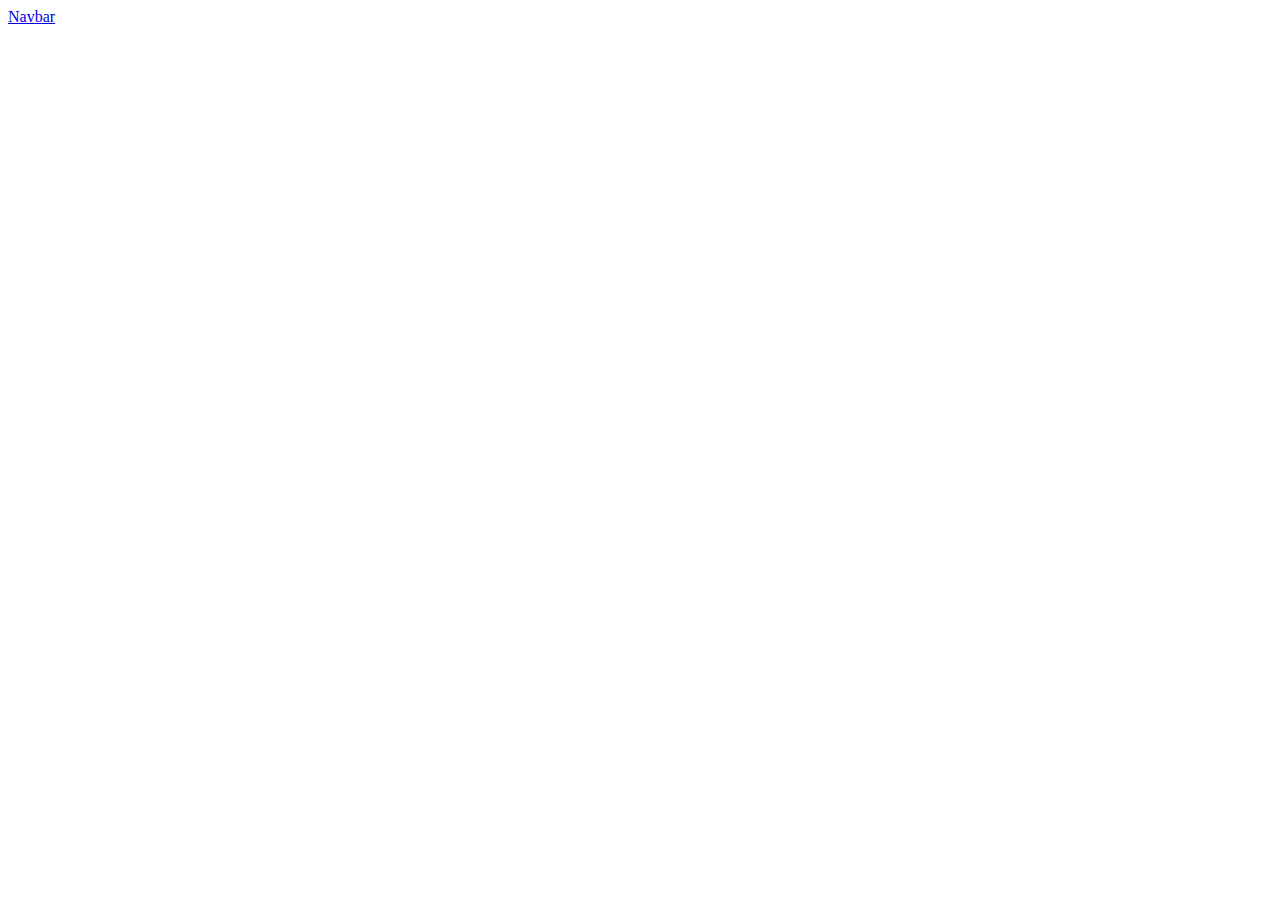
==== index.html @ f556b011 "first index commit" ====
<!DOCTYPE html>
<!--[if lt IE 7]>      <html class="no-js lt-ie9 lt-ie8 lt-ie7"> <![endif]-->
<!--[if IE 7]>         <html class="no-js lt-ie9 lt-ie8"> <![endif]-->
<!--[if IE 8]>         <html class="no-js lt-ie9"> <![endif]-->
<!--[if gt IE 8]>      <html class="no-js"> <!--<![endif]-->
<html>
    <head>
        <meta charset="utf-8">
        <meta http-equiv="X-UA-Compatible" content="IE=edge">
        <title>IFuner - Sua Funerária online</title>
        <meta name="description" content="">
        <meta name="viewport" content="width=device-width, initial-scale=1, shrink-to-fit=no">
        
        <link rel="stylesheet" href="">

        <link rel="shortcut icon" type="image/x-icon" href="assets/img/favicon.png">
        
        <!-- Bootstrap CSS -->
        <link rel="stylesheet" href="https://cdn.jsdelivr.net/npm/bootstrap@4.5.3/dist/css/bootstrap.min.css" integrity="sha384-TX8t27EcRE3e/ihU7zmQxVncDAy5uIKz4rEkgIXeMed4M0jlfIDPvg6uqKI2xXr2" crossorigin="anonymous">

    
    </head>
    <body>
        <nav class="navbar navbar-light bg-light">
            <a class="navbar-brand" href="#">Navbar</a>
        </nav>
        
        <!--[if lt IE 7]>
            <p class="browsehappy">You are using an <strong>outdated</strong> browser. Please <a href="#">upgrade your browser</a> to improve your experience.</p>
        <![endif]-->
        
        
    </body>
</html>
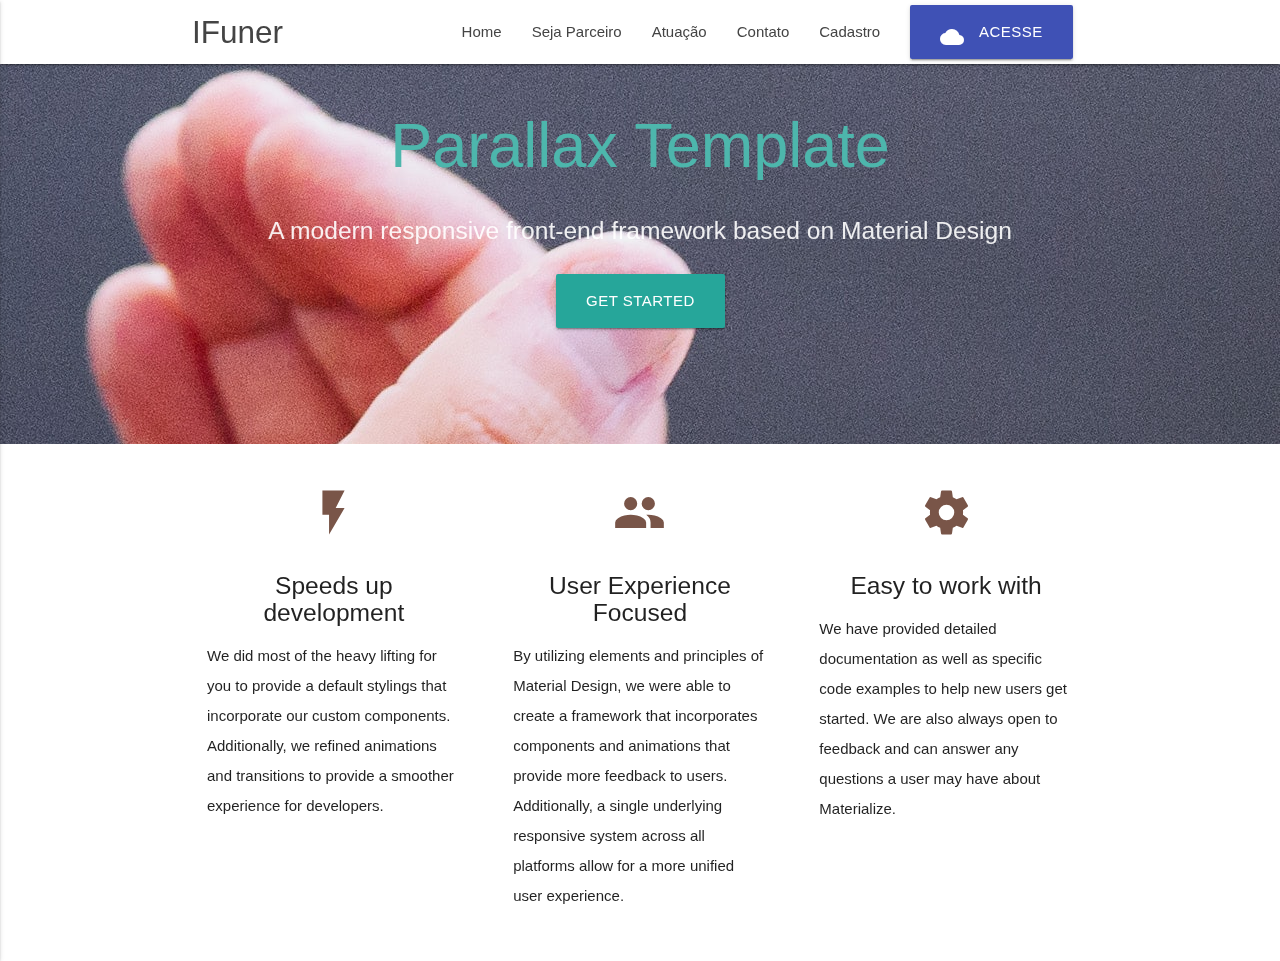
==== commit 9d457ebe: "layout modificado" ====
--- a/index.html
+++ b/index.html
@@ -7,28 +7,108 @@
     <head>
         <meta charset="utf-8">
         <meta http-equiv="X-UA-Compatible" content="IE=edge">
-        <title>IFuner - Sua Funerária online</title>
+        <title>IFuner - Sua Funerária aonde você estiver</title>
         <meta name="description" content="">
         <meta name="viewport" content="width=device-width, initial-scale=1, shrink-to-fit=no">
         
         <link rel="stylesheet" href="">
 
         <link rel="shortcut icon" type="image/x-icon" href="assets/img/favicon.png">
-        
-        <!-- Bootstrap CSS -->
-        <link rel="stylesheet" href="https://cdn.jsdelivr.net/npm/bootstrap@4.5.3/dist/css/bootstrap.min.css" integrity="sha384-TX8t27EcRE3e/ihU7zmQxVncDAy5uIKz4rEkgIXeMed4M0jlfIDPvg6uqKI2xXr2" crossorigin="anonymous">
-
-    
+                
+        <link href="https://fonts.googleapis.com/icon?family=Material+Icons" rel="stylesheet">
+        <link href="assets/css/materialize.min.css" type="text/css" rel="stylesheet" media="screen,projection"/>
+        <link href="assets/css/style.css" type="text/css" rel="stylesheet" media="screen,projection"/>
+        <link rel="stylesheet" href="assets/css/main.css">
+            
     </head>
     <body>
-        <nav class="navbar navbar-light bg-light">
-            <a class="navbar-brand" href="#">Navbar</a>
-        </nav>
+        <div class="navbar-fixed">
+            <nav class="white" role="navigation">
+                <div class="nav-wrapper container">
+                <a id="logo-container" href="#" class="brand-logo">IFuner</a>
+                <ul class="right hide-on-med-and-down">
+                    <li><a href="#">Home</a></li>
+                    <li><a href="#">Seja Parceiro</a></li>
+                    <li><a href="#">Atuação</a></li>
+                    <li><a href="#">Contato</a></li>
+                    <li><a href="#">Cadastro</a></li>
+                    <li><a class="waves-effect waves-light btn-large indigo"><i class="material-icons left">cloud</i>Acesse</a></li>
+                </ul>
+
+                <ul id="nav-mobile" class="side-nav">
+                    <li><a href="#">Home</a></li>
+                    <li><a href="#">Seja Parceiro</a></li>
+                    <li><a href="#">Atuação</a></li>
+                    <li><a href="#">Contato</a></li>
+                    <li><a href="#">Cadastro</a></li>
+                    <li><a class="waves-effect waves-light btn-large green"><i class="material-icons left">cloud</i>Acessar</a></li>
+                </ul>
+                <a href="#" data-activates="nav-mobile" class="button-collapse"><i class="material-icons">menu</i></a>
+                </div>
+            </nav>
+        </div>
+
+        <div id="index-banner" class="parallax-container">
+            <div class="section no-pad-bot">
+                <div class="container">
+                    <br><br>
+                    <h1 class="header center teal-text text-lighten-2">Parallax Template</h1>
+                    <div class="row center">
+                    <h5 class="header col s12 light">A modern responsive front-end framework based on Material Design</h5>
+                    </div>
+                    <div class="row center">
+                    <a href="http://materializecss.com/getting-started.html" id="download-button" class="btn-large waves-effect waves-light teal lighten-1">Get Started</a>
+                    </div>
+                    <br><br>
+
+                </div>
+            </div>
+            <div class="parallax"><img src="assets/img/fundo3.jpg" alt="Unsplashed background img 1"></div>
+        </div>
+        
+        <div class="container">
+            <div class="section">
+
+            <!--   Icon Section   -->
+                <div class="row">
+                    <div class="col s12 m4">
+                    <div class="icon-block">
+                        <h2 class="center brown-text"><i class="material-icons">flash_on</i></h2>
+                        <h5 class="center">Speeds up development</h5>
+
+                        <p class="light">We did most of the heavy lifting for you to provide a default stylings that incorporate our custom components. Additionally, we refined animations and transitions to provide a smoother experience for developers.</p>
+                    </div>
+                    </div>
+
+                    <div class="col s12 m4">
+                    <div class="icon-block">
+                        <h2 class="center brown-text"><i class="material-icons">group</i></h2>
+                        <h5 class="center">User Experience Focused</h5>
+
+                        <p class="light">By utilizing elements and principles of Material Design, we were able to create a framework that incorporates components and animations that provide more feedback to users. Additionally, a single underlying responsive system across all platforms allow for a more unified user experience.</p>
+                    </div>
+                    </div>
+
+                    <div class="col s12 m4">
+                    <div class="icon-block">
+                        <h2 class="center brown-text"><i class="material-icons">settings</i></h2>
+                        <h5 class="center">Easy to work with</h5>
+
+                        <p class="light">We have provided detailed documentation as well as specific code examples to help new users get started. We are also always open to feedback and can answer any questions a user may have about Materialize.</p>
+                    </div>
+                    </div>
+                </div>
+
+            </div>
+        </div>
+
         
         <!--[if lt IE 7]>
             <p class="browsehappy">You are using an <strong>outdated</strong> browser. Please <a href="#">upgrade your browser</a> to improve your experience.</p>
         <![endif]-->
         
-        
+        <script src="https://code.jquery.com/jquery-2.1.1.min.js"></script>
+        <script src="assets/js/materialize.min.js"></script>
+        <script src="assets/js/init.js"></script> 
     </body>
 </html>--- a/assets/css/style.css
+++ b/assets/css/style.css
@@ -0,0 +1,57 @@
+/* Custom Stylesheet */
+/**
+ * Use this file to override Materialize files so you can update
+ * the core Materialize files in the future
+ *
+ * Made By MaterializeCSS.com
+ */
+
+nav ul a,
+nav .brand-logo {
+  color: #444;
+}
+
+p {
+  line-height: 2rem;
+}
+
+.button-collapse {
+  color: #26a69a;
+}
+
+.parallax-container {
+  min-height: 380px;
+  line-height: 0;
+  height: auto;
+  color: rgba(255,255,255,.9);
+}
+  .parallax-container .section {
+    width: 100%;
+  }
+
+@media only screen and (max-width : 992px) {
+  .parallax-container .section {
+    position: absolute;
+    top: 40%;
+  }
+  #index-banner .section {
+    top: 10%;
+  }
+}
+
+@media only screen and (max-width : 600px) {
+  #index-banner .section {
+    top: 0;
+  }
+}
+
+.icon-block {
+  padding: 0 15px;
+}
+.icon-block .material-icons {
+  font-size: inherit;
+}
+
+footer.page-footer {
+  margin: 0;
+}--- a/assets/css/main.css
+++ b/assets/css/main.css
@@ -0,0 +1,14 @@
+body{
+  background-image: url("./assets/img/fundotop2.jpg");
+  background-repeat: no-repeat;
+  background-position: top;  
+}
+#painel{
+   position: fixed; 
+   width: 100%;
+   height: 300em;
+}
+#painel img{
+   width: 100%;
+   height: 10%;
+}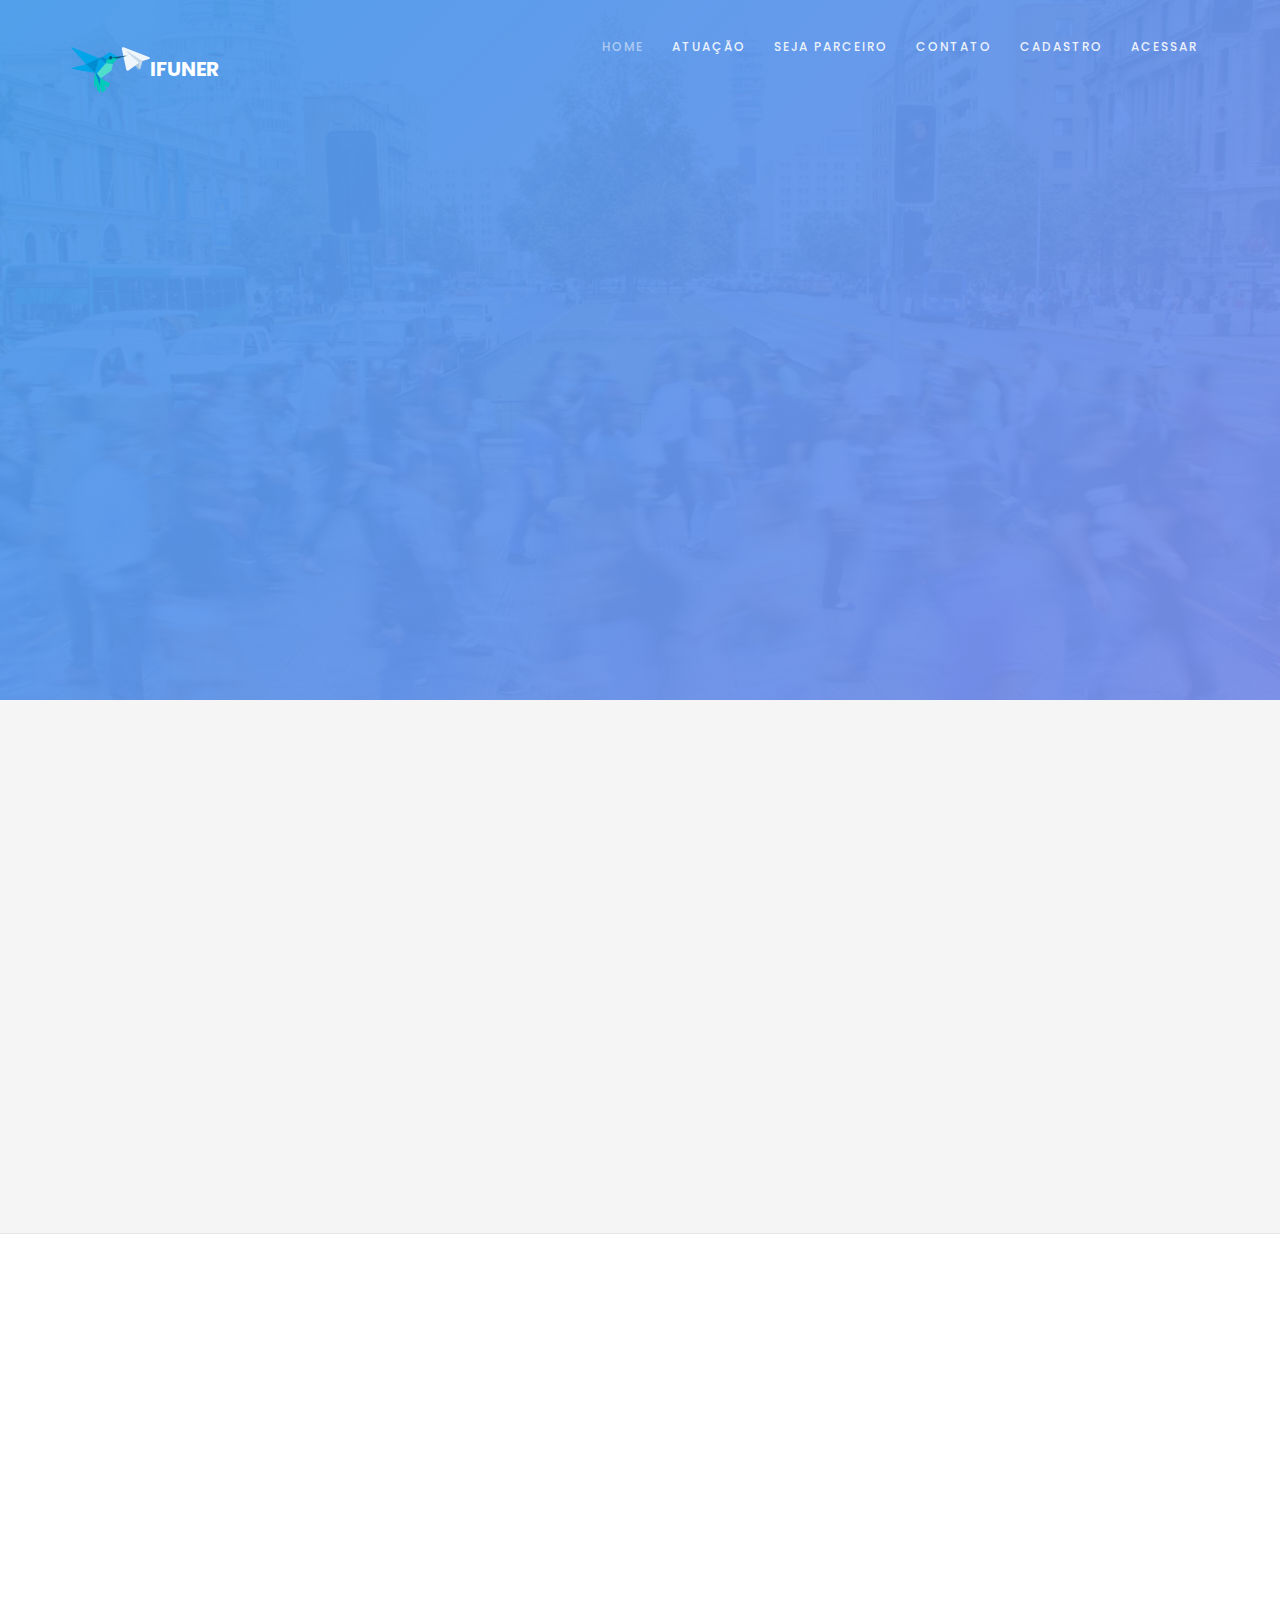
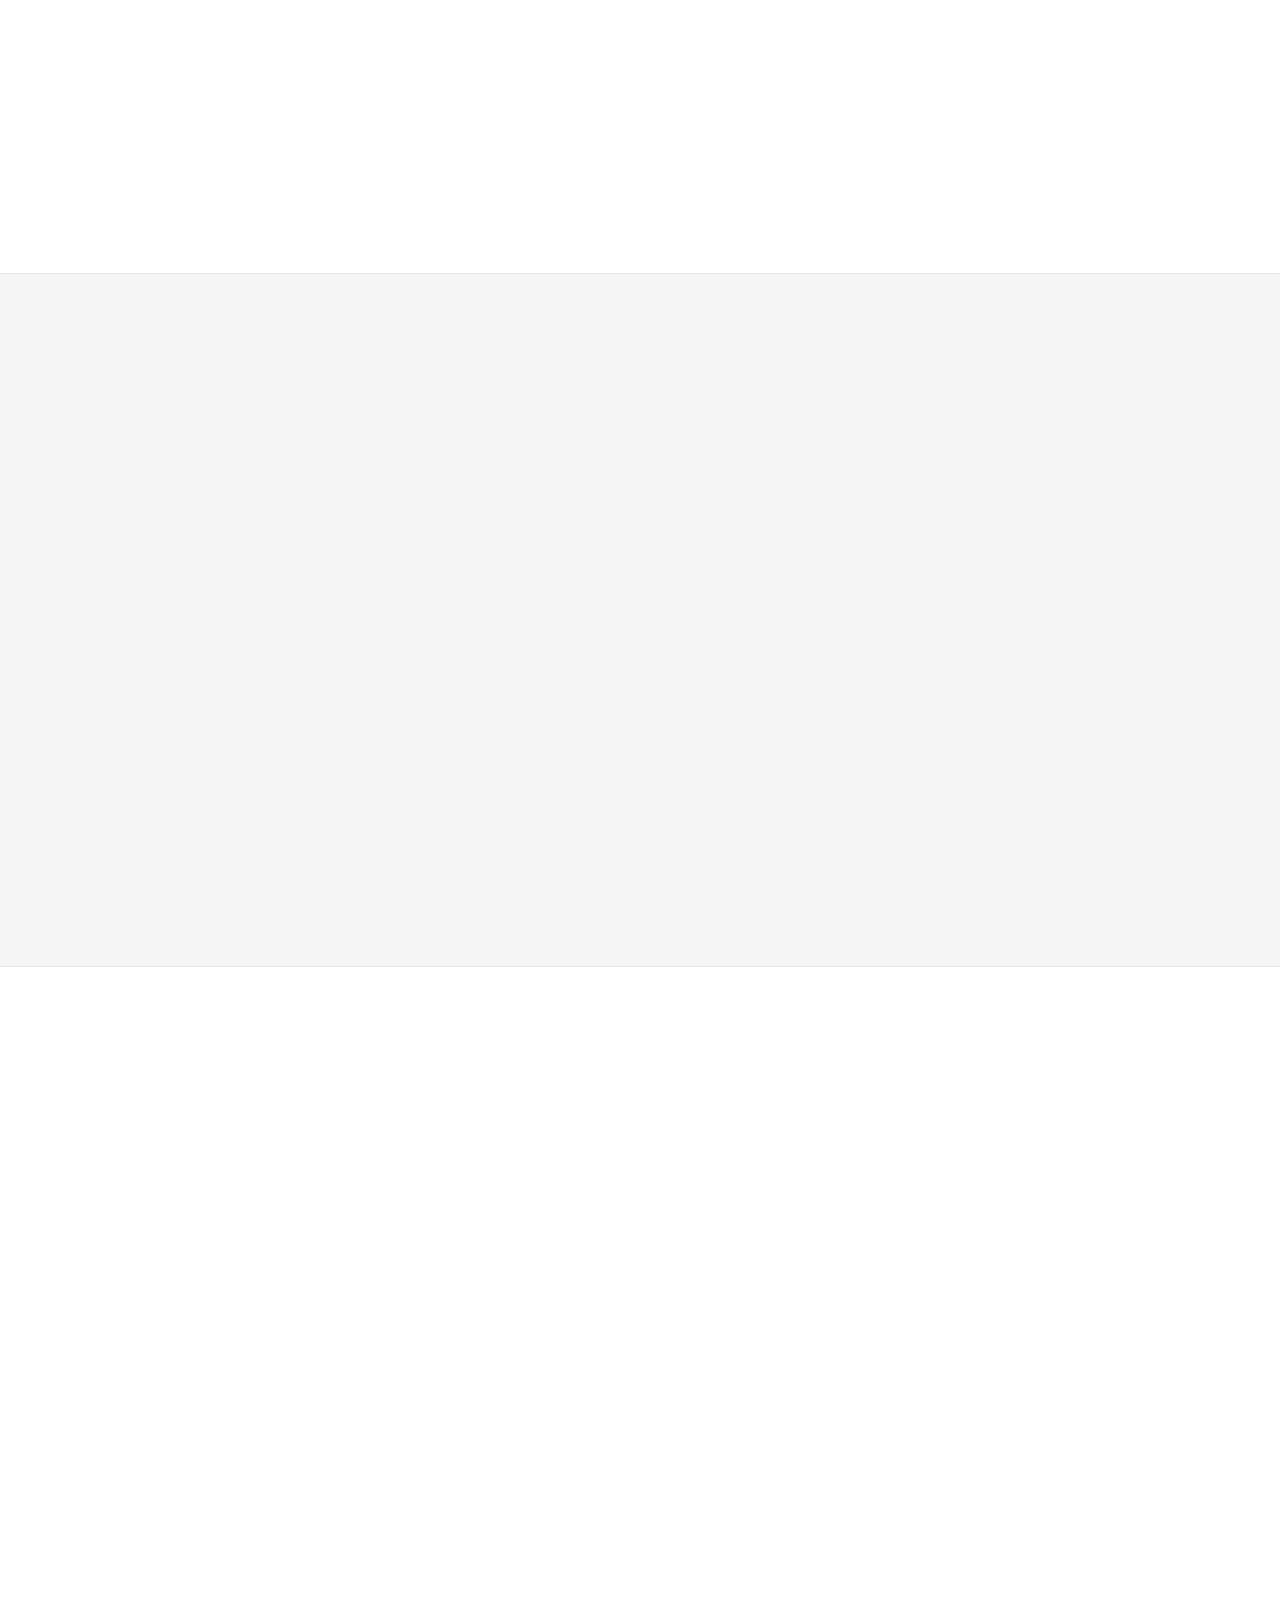
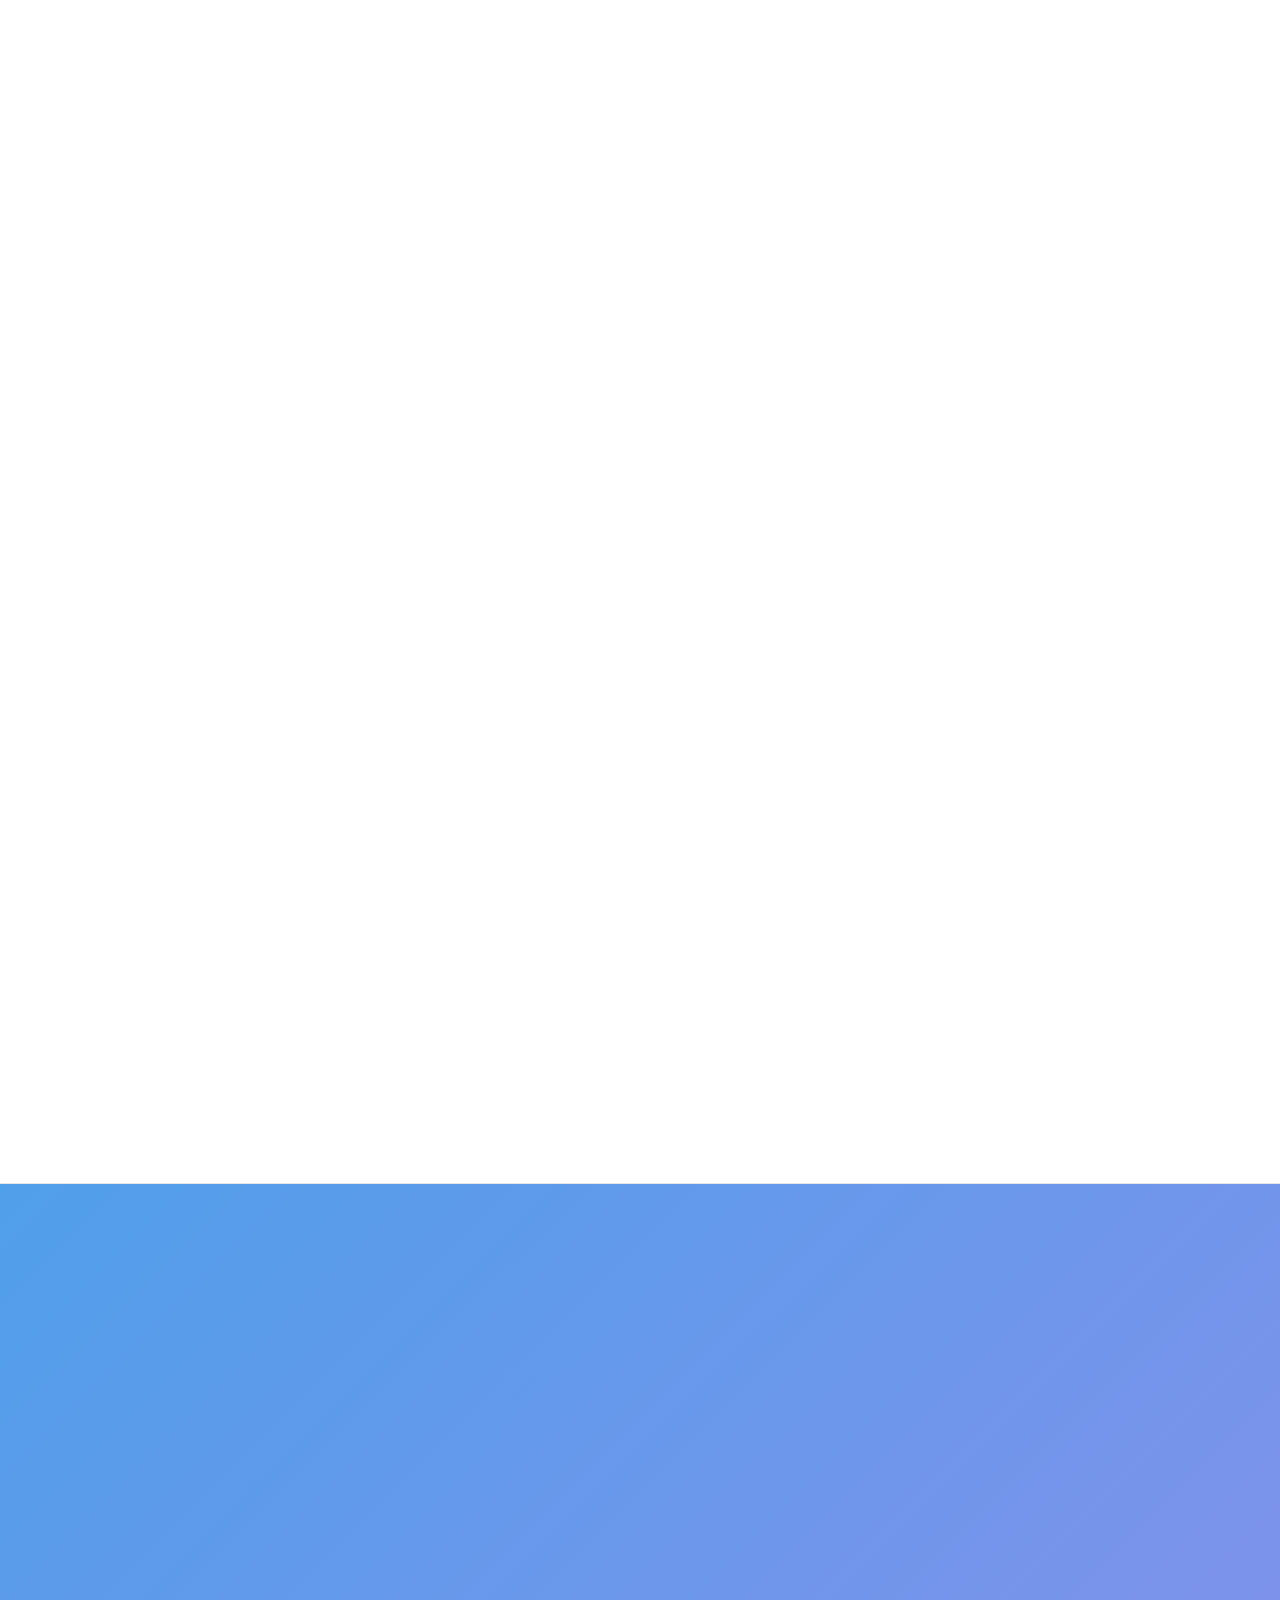
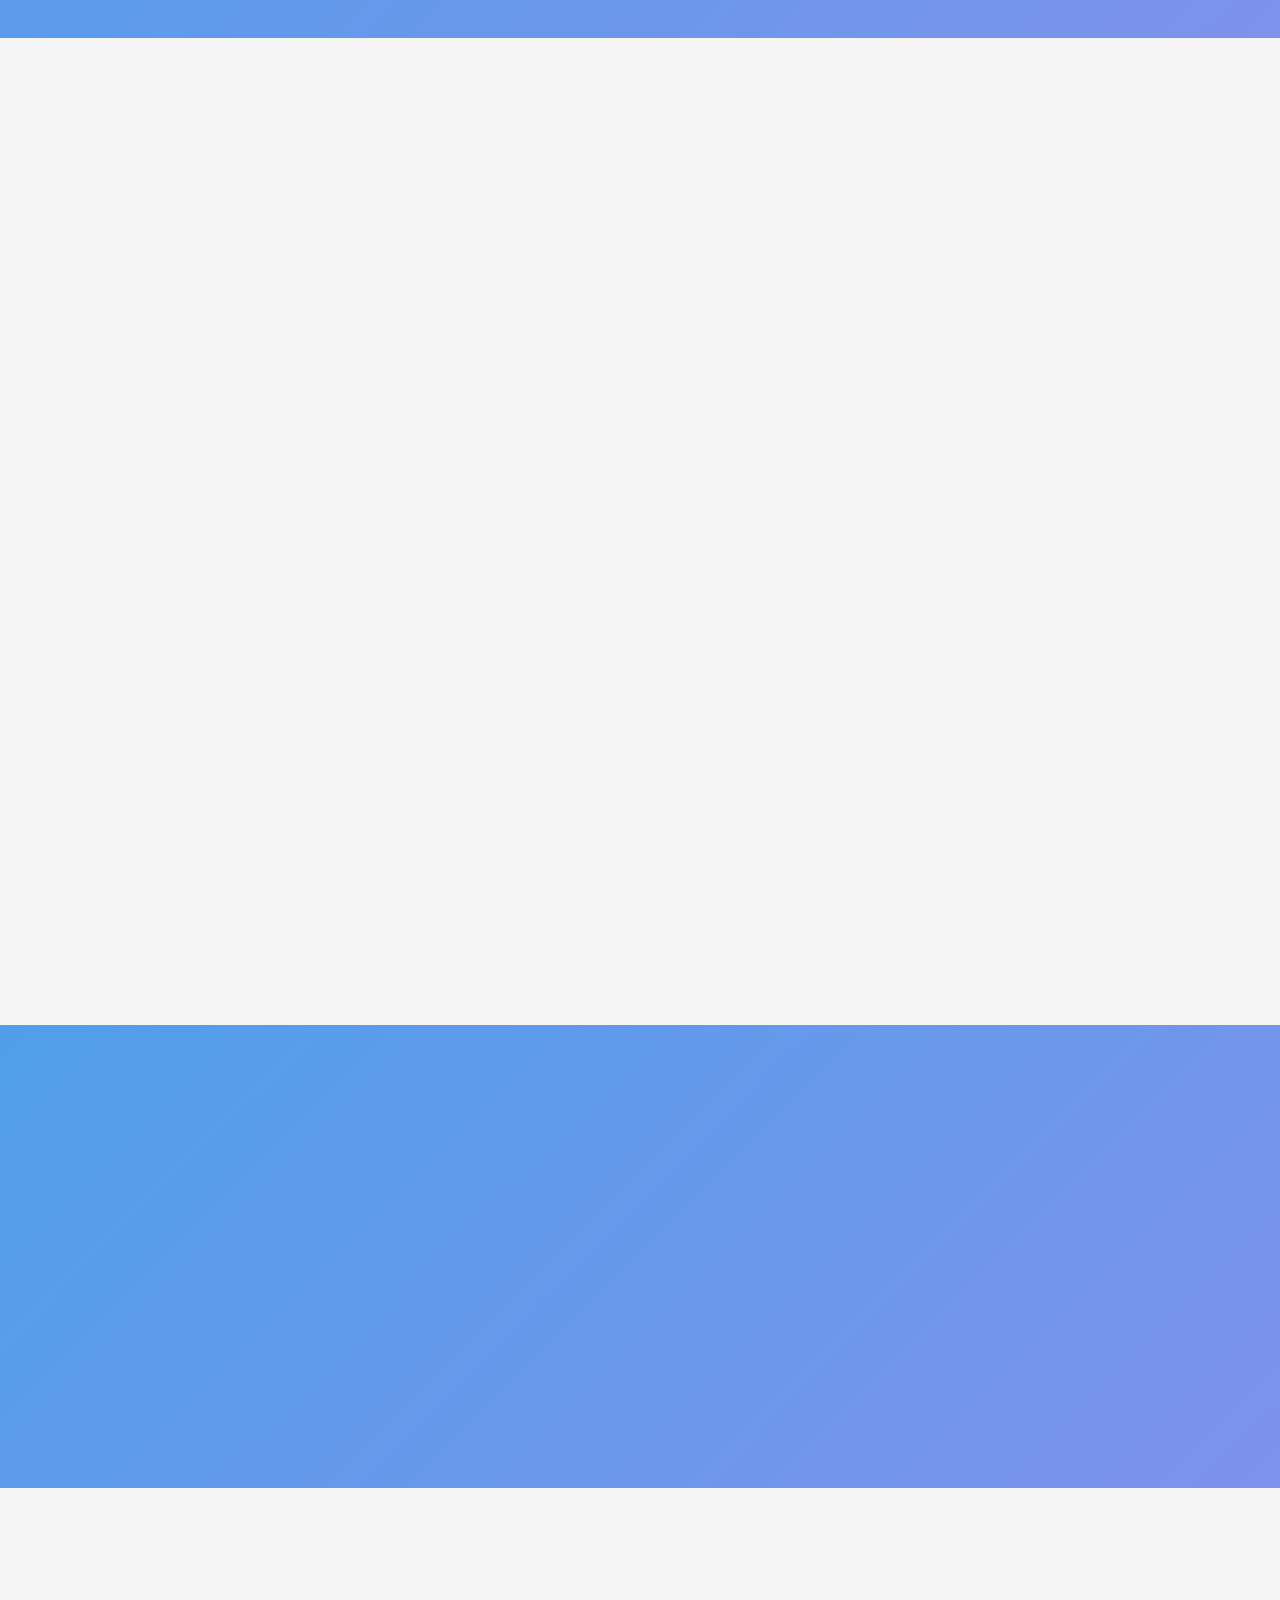
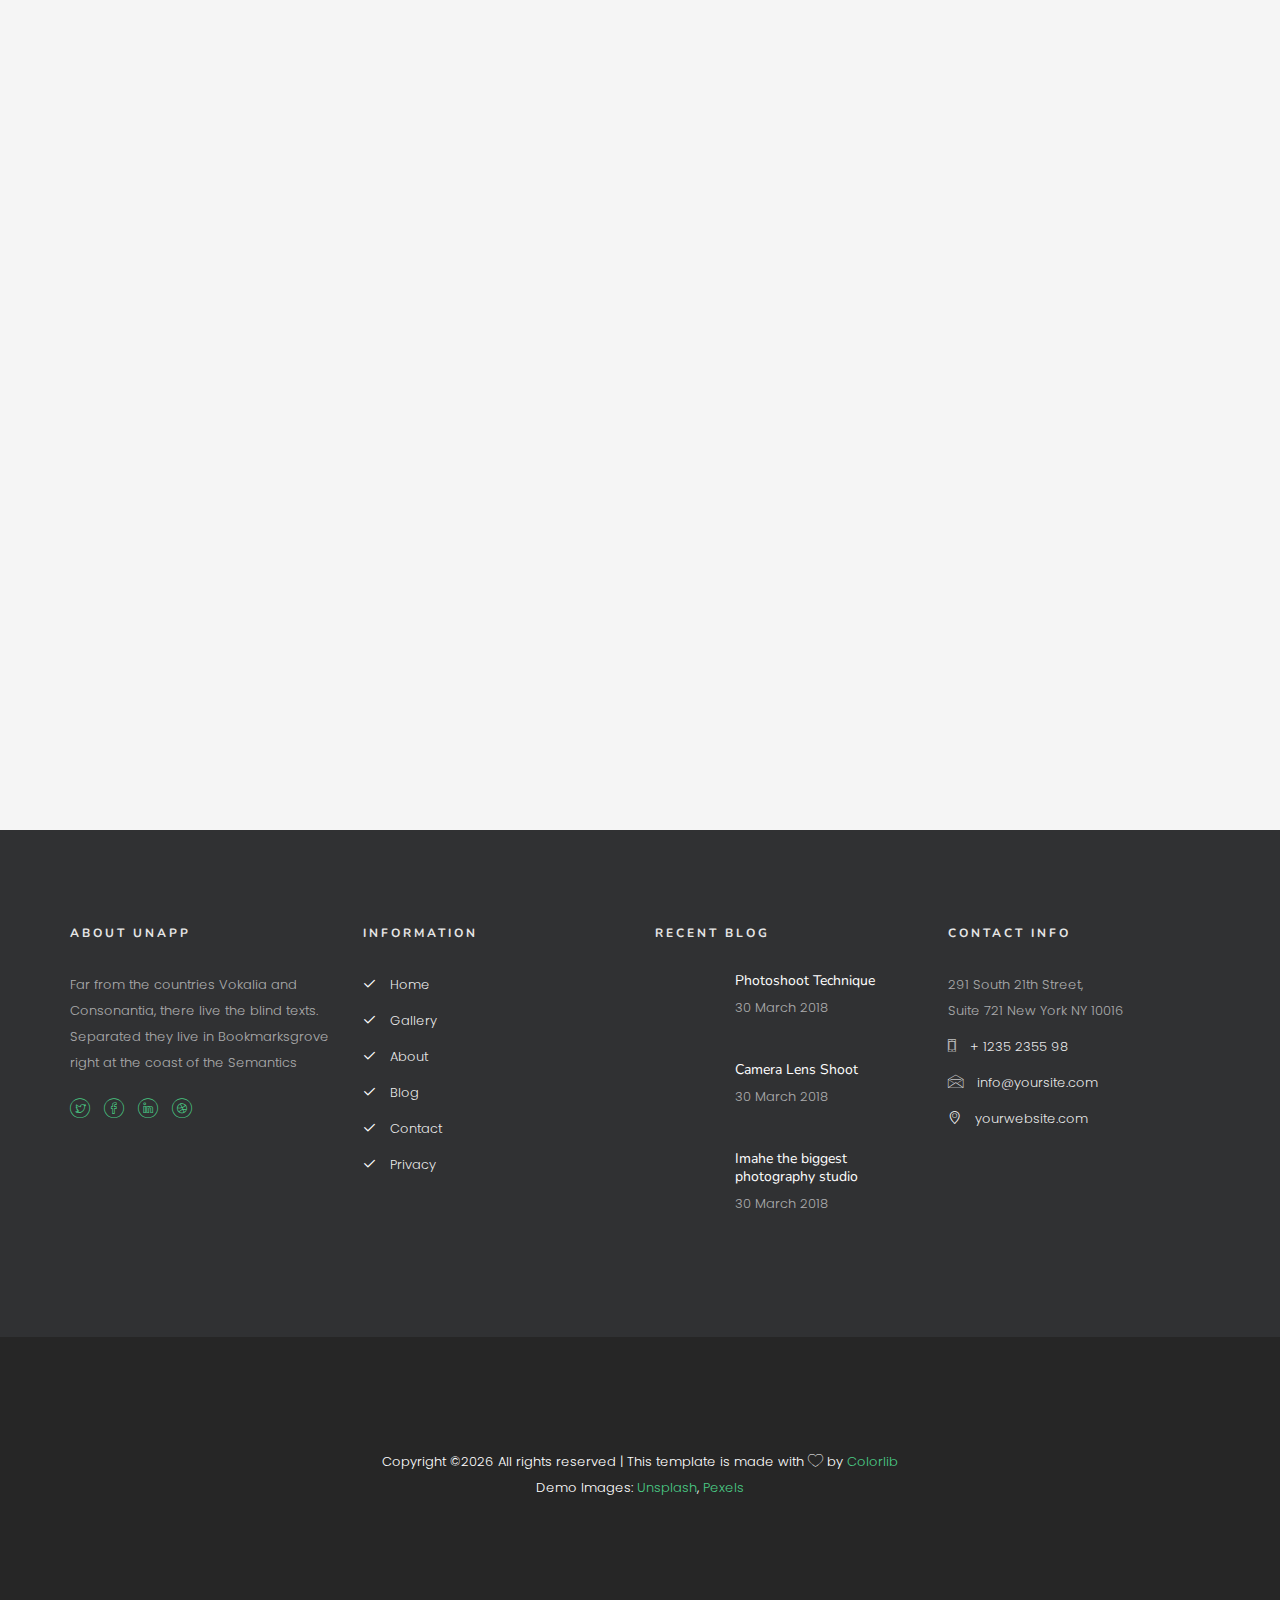
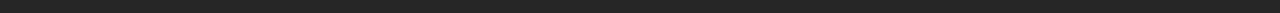
==== commit abd97a14: "update layout" ====
--- a/index.html
+++ b/index.html
@@ -1,114 +1,498 @@
-<!DOCTYPE html>
-<!--[if lt IE 7]>      <html class="no-js lt-ie9 lt-ie8 lt-ie7"> <![endif]-->
-<!--[if IE 7]>         <html class="no-js lt-ie9 lt-ie8"> <![endif]-->
-<!--[if IE 8]>         <html class="no-js lt-ie9"> <![endif]-->
-<!--[if gt IE 8]>      <html class="no-js"> <!--<![endif]-->
+<!DOCTYPE HTML>
 <html>
-    <head>
-        <meta charset="utf-8">
-        <meta http-equiv="X-UA-Compatible" content="IE=edge">
-        <title>IFuner - Sua Funerária aonde você estiver</title>
-        <meta name="description" content="">
-        <meta name="viewport" content="width=device-width, initial-scale=1, shrink-to-fit=no">
-        
-        <link rel="stylesheet" href="">
-
-        <link rel="shortcut icon" type="image/x-icon" href="assets/img/favicon.png">
-                
-        <link href="https://fonts.googleapis.com/icon?family=Material+Icons" rel="stylesheet">
-        <link href="assets/css/materialize.min.css" type="text/css" rel="stylesheet" media="screen,projection"/>
-        <link href="assets/css/style.css" type="text/css" rel="stylesheet" media="screen,projection"/>
-        <link rel="stylesheet" href="assets/css/main.css">
-            
-    </head>
-    <body>
-        <div class="navbar-fixed">
-            <nav class="white" role="navigation">
-                <div class="nav-wrapper container">
-                <a id="logo-container" href="#" class="brand-logo">IFuner</a>
-                <ul class="right hide-on-med-and-down">
-                    <li><a href="#">Home</a></li>
-                    <li><a href="#">Seja Parceiro</a></li>
-                    <li><a href="#">Atuação</a></li>
-                    <li><a href="#">Contato</a></li>
-                    <li><a href="#">Cadastro</a></li>
-                    <li><a class="waves-effect waves-light btn-large indigo"><i class="material-icons left">cloud</i>Acesse</a></li>
-                </ul>
-
-                <ul id="nav-mobile" class="side-nav">
-                    <li><a href="#">Home</a></li>
-                    <li><a href="#">Seja Parceiro</a></li>
-                    <li><a href="#">Atuação</a></li>
-                    <li><a href="#">Contato</a></li>
-                    <li><a href="#">Cadastro</a></li>
-                    <li><a class="waves-effect waves-light btn-large green"><i class="material-icons left">cloud</i>Acessar</a></li>
-                </ul>
-                <a href="#" data-activates="nav-mobile" class="button-collapse"><i class="material-icons">menu</i></a>
-                </div>
-            </nav>
-        </div>
-
-        <div id="index-banner" class="parallax-container">
-            <div class="section no-pad-bot">
-                <div class="container">
-                    <br><br>
-                    <h1 class="header center teal-text text-lighten-2">Parallax Template</h1>
-                    <div class="row center">
-                    <h5 class="header col s12 light">A modern responsive front-end framework based on Material Design</h5>
-                    </div>
-                    <div class="row center">
-                    <a href="http://materializecss.com/getting-started.html" id="download-button" class="btn-large waves-effect waves-light teal lighten-1">Get Started</a>
-                    </div>
-                    <br><br>
-
-                </div>
-            </div>
-            <div class="parallax"><img src="assets/img/fundo3.jpg" alt="Unsplashed background img 1"></div>
-        </div>
-        
-        <div class="container">
-            <div class="section">
-
-            <!--   Icon Section   -->
-                <div class="row">
-                    <div class="col s12 m4">
-                    <div class="icon-block">
-                        <h2 class="center brown-text"><i class="material-icons">flash_on</i></h2>
-                        <h5 class="center">Speeds up development</h5>
-
-                        <p class="light">We did most of the heavy lifting for you to provide a default stylings that incorporate our custom components. Additionally, we refined animations and transitions to provide a smoother experience for developers.</p>
-                    </div>
-                    </div>
-
-                    <div class="col s12 m4">
-                    <div class="icon-block">
-                        <h2 class="center brown-text"><i class="material-icons">group</i></h2>
-                        <h5 class="center">User Experience Focused</h5>
-
-                        <p class="light">By utilizing elements and principles of Material Design, we were able to create a framework that incorporates components and animations that provide more feedback to users. Additionally, a single underlying responsive system across all platforms allow for a more unified user experience.</p>
-                    </div>
-                    </div>
-
-                    <div class="col s12 m4">
-                    <div class="icon-block">
-                        <h2 class="center brown-text"><i class="material-icons">settings</i></h2>
-                        <h5 class="center">Easy to work with</h5>
-
-                        <p class="light">We have provided detailed documentation as well as specific code examples to help new users get started. We are also always open to feedback and can answer any questions a user may have about Materialize.</p>
-                    </div>
-                    </div>
-                </div>
-
-            </div>
-        </div>
-
-        
-        <!--[if lt IE 7]>
-            <p class="browsehappy">You are using an <strong>outdated</strong> browser. Please <a href="#">upgrade your browser</a> to improve your experience.</p>
-        <![endif]-->
-        
-        <script src="https://code.jquery.com/jquery-2.1.1.min.js"></script>
-        <script src="assets/js/materialize.min.js"></script>
-        <script src="assets/js/init.js"></script> 
-    </body>
-</html>+	<head>
+	<meta charset="utf-8">
+	<meta http-equiv="X-UA-Compatible" content="IE=edge">
+	<title>iFuner</title>
+	<meta name="viewport" content="width=device-width, initial-scale=1">
+	<meta name="description" content="" />
+	<meta name="keywords" content="" />
+	<meta name="author" content="" />
+ 
+	<link href="https://fonts.googleapis.com/css?family=Poppins:300,400,500,600" rel="stylesheet">
+	<link href="https://fonts.googleapis.com/css?family=Nunito:200,300,400" rel="stylesheet">
+	
+	<!-- Animate.css -->
+	<link rel="stylesheet" href="assets/css/animate.css">
+	<!-- Icomoon Icon Fonts-->
+	<link rel="stylesheet" href="assets/css/icomoon.css">
+	<!-- Bootstrap  -->
+	<link rel="stylesheet" href="assets/css/bootstrap.css">
+
+	<!-- Magnific Popup -->
+	<link rel="stylesheet" href="assets/css/magnific-popup.css">
+
+	<!-- Owl Carousel -->
+	<link rel="stylesheet" href="assets/css/owl.carousel.min.css">
+	<link rel="stylesheet" href="assets/css/owl.theme.default.min.css">
+
+	<!-- Theme style  -->
+	<link rel="stylesheet" href="assets/css/style.css">
+
+	<!-- Modernizr JS -->
+	<script src="assets/js/modernizr-2.6.2.min.js"></script>
+	<!-- FOR IE9 below -->
+	<!--[if lt IE 9]>
+	<script src="js/respond.min.js"></script>
+	<![endif]-->
+
+	</head>
+	<body>
+		
+	<div class="colorlib-loader"></div>
+
+	<div id="page">
+		<nav class="colorlib-nav" role="navigation">
+			<div class="top-menu">
+				<div class="container">
+					<div class="row">
+						<div class="col-md-2">
+							<div id="colorlib-logo"><a href="index.html"><img id="logo" src="assets/img/logo.svg"/>iFuner</a></div>
+						</div>
+						<div class="col-md-10 text-right menu-1">
+							<ul>
+								<li class="active"><a href="index.html">Home</a></li>
+								<li><a href="services.html">Atuação</a></li>
+								<li><a href="blog.html">Seja Parceiro</a></li>
+								<li><a href="about.html">Contato</a></li>
+								<li><a href="shop.html">Cadastro</a></li>
+								<li><a href="contact.html">Acessar</a></li>
+							</ul>
+						</div>
+					</div>
+				</div>
+			</div>
+		</nav>
+
+		<section id="home" class="video-hero" style="height: 700px; background-image: url(assets/img/cover_img_1.jpg);  background-size:cover; background-position: center center;background-attachment:fixed;" data-section="home">
+		<div class="overlay"></div>
+			<a class="player" data-property="{videoURL:'https://www.youtube.com/watch?v=vqqt5p0q-eU',containment:'#home', showControls:false, autoPlay:true, loop:true, mute:true, startAt:0, opacity:1, quality:'default'}"></a> 
+			<div class="display-t text-center">
+				<div class="display-tc">
+					<div class="container">
+						<div class="col-md-12 col-md-offset-0">
+							<div class="animate-box">
+								<h2>Gestão inteligente para negócios campeões</h2>
+								<p>iFuner um sistema de gestão funeral de alta qualidade e online</p>
+								<p><a href="gallery.html" class="btn btn-primary btn-lg btn-custom">Teste Grátis</a></p>
+							</div>
+						</div>
+					</div>
+				</div>
+			</div>
+		</section>
+
+		<div class="colorlib-featured">
+			<div class="row animate-box">
+				<div class="featured-wrap">
+					<div class="owl-carousel">
+						<div class="item">
+							<div class="col-md-8 col-md-offset-2">
+								<div class="featured-entry">
+									<img class="img-responsive" src="assets/img/dashboard_full_1.jpg" alt="">
+								</div>
+							</div>
+						</div>
+						<div class="item">
+							<div class="col-md-8 col-md-offset-2">
+								<div class="featured-entry">
+									<img class="img-responsive" src="assets/img/dashboard_full_2.jpg" alt="">
+								</div>
+							</div>
+						</div>
+						<div class="item">
+							<div class="col-md-8 col-md-offset-2">
+								<div class="featured-entry">
+									<img class="img-responsive" src="assets/img/dashboard_full_3.jpg" alt="">
+								</div>
+							</div>
+						</div>
+					</div>
+				</div>
+			</div>
+		</div>
+
+		<div class="colorlib-services colorlib-bg-white">
+			<div class="container">
+				<div class="row">
+					<div class="col-md-4 text-center animate-box">
+						<div class="services">
+							<span class="icon">
+								<i class="icon-download"></i>
+							</span>
+							<div class="desc">
+								<h3>Online</h3>
+								<p>O iFuner é um sistema de gestão funeral que funciona na nuvem, o que significa que ele é totalmente online. Não precisa instalação, é utilizado no seu navegador e em qualquer sistema operacional. Basta ter acesso a internet.</p>
+							</div>
+						</div>
+					</div>
+					<div class="col-md-4 text-center animate-box">
+						<div class="services">
+							<span class="icon">
+								<i class="icon-browser"></i>
+							</span>
+							<div class="desc">
+								<h3>Fácil</h3>
+								<p>Com o iFuner você poderá começar a usar o sistema de gestão funeral empresarial no mesmo momento e, se tiver dúvidas, estaremos prontos para atendê-lo oferecendo um suporte rápido e totalmente gratuito.</p>
+							</div>
+						</div>
+					</div>
+					<div class="col-md-4 text-center animate-box">
+						<div class="services">
+							<span class="icon">
+								<i class="icon-layers"></i>
+							</span>
+							<div class="desc">
+								<h3>Eficiente</h3>
+								<p>O iFuner é um sistema de gestão funeral empresarial que oferece resultado para sua empresa. Além de aumentar o controle você também poderá acessar relatórios capazes de mudar completamente a perspectiva de seu negócio.</p>
+							</div>
+						</div>
+					</div>
+				</div>
+			</div>
+		</div>
+
+		<div class="colorlib-intro">
+			<div class="container">
+				<div class="row">
+					<div class="col-md-8 col-md-offset-2 text-center colorlib-heading animate-box">
+						<h2>Collaborate with your design team in a new way</h2>
+						<p>Even the all-powerful Pointing has no control about the blind texts it is an almost unorthographic life One day however a small line of blind text by the name of Lorem Ipsum decided to leave for the far World of Grammar.</p>
+					</div>
+				</div>
+				<div class="row">
+					<div class="col-md-12 animate-box">
+						<span class="play"><a href="https://vimeo.com/channels/staffpicks/93951774" class="pulse popup-vimeo"><i class="icon-play3"></i></a></span>
+					</div>
+				</div>
+			</div>
+		</div>
+
+		<div class="colorlib-work-featured colorlib-bg-white">
+			<div class="container">
+				<div class="row mobile-wrap">
+					<div class="col-md-5 animate-box">
+						<div class="mobile-img" style="background-image: url(assets/img/mobile-2.jpg);"></div>
+					</div>
+					<div class="col-md-7 animate-box">
+						<div class="desc">
+							<h2>Real template creation</h2>
+							<div class="features">
+								<span class="icon"><i class="icon-lightbulb"></i></span>
+								<div class="f-desc">
+									<p>Even the all-powerful Pointing has no control about the blind texts it is an almost unorthographic life One day however a small line of blind text by the name of Lorem Ipsum decided to leave for the far World of Grammar.</p>
+								</div>
+							</div>
+							<div class="features">
+								<span class="icon"><i class="icon-circle-compass"></i></span>
+								<div class="f-desc">
+									<p>Even the all-powerful Pointing has no control about the blind texts it is an almost unorthographic life One day however a small line of blind text by the name</p>
+								</div>
+							</div>
+							<div class="features">
+								<span class="icon"><i class="icon-beaker"></i></span>
+								<div class="f-desc">
+									<p>Even the all-powerful Pointing has no control about the blind texts it is an almost unorthographic life One day however a small line of blind text by the name of Lorem Ipsum decided to leave for the far World of Grammar.</p>
+								</div>
+							</div>
+							<p><a href="#" class="btn btn-primary btn-outline with-arrow">Start collaborating <i class="icon-arrow-right3"></i></a></p>
+						</div>
+					</div>
+				</div>
+				<div class="row mobile-wrap">
+					<div class="col-md-5 col-md-push-7 animate-box">
+						<div class="mobile-img" style="background-image: url(images/mobile-1.jpg);"></div>
+					</div>
+					<div class="col-md-7 col-md-pull-5 animate-box">
+						<div class="desc">
+							<h2>Finish template creation</h2>
+							<div class="features">
+								<span class="icon"><i class="icon-lightbulb"></i></span>
+								<div class="f-desc">
+									<p>Even the all-powerful Pointing has no control about the blind texts it is an almost unorthographic life One day however a small line of blind text by the name of Lorem Ipsum decided to leave for the far World of Grammar.</p>
+								</div>
+							</div>
+							<div class="features">
+								<span class="icon"><i class="icon-circle-compass"></i></span>
+								<div class="f-desc">
+									<p>Even the all-powerful Pointing has no control about the blind texts it is an almost unorthographic life One day however a small line of blind text by the name</p>
+								</div>
+							</div>
+							<div class="features">
+								<span class="icon"><i class="icon-beaker"></i></span>
+								<div class="f-desc">
+									<p>Even the all-powerful Pointing has no control about the blind texts it is an almost unorthographic life One day however a small line of blind text by the name of Lorem Ipsum decided to leave for the far World of Grammar.</p>
+								</div>
+							</div>
+							<p><a href="#" class="btn btn-primary btn-outline with-arrow">Start collaborating <i class="icon-arrow-right3"></i></a></p>
+						</div>
+					</div>
+				</div>
+			</div>
+		</div>
+
+		<div id="colorlib-counter" class="colorlib-counters" style="background-image: url(images/cover_img_1.jpg);" data-stellar-background-ratio="0.5">
+			<div class="overlay"></div>
+			<div class="container">
+				<div class="row">
+					<div class="col-md-12">
+						<div class="col-md-4 col-sm-4 text-center animate-box">
+							<div class="counter-entry">
+								<span class="icon"><i class="flaticon-ribbon"></i></span>
+								<div class="desc">
+									<span class="colorlib-counter js-counter" data-from="0" data-to="1500" data-speed="5000" data-refresh-interval="50"></span>
+									<span class="colorlib-counter-label">Of customers are satisfied with our professional support</span>
+								</div>
+							</div>
+						</div>
+						<div class="col-md-4 col-sm-4 text-center animate-box">
+							<div class="counter-entry">
+								<span class="icon"><i class="flaticon-church"></i></span>
+								<div class="desc">
+									<span class="colorlib-counter js-counter" data-from="0" data-to="500" data-speed="5000" data-refresh-interval="50"></span>
+									<span class="colorlib-counter-label">Amazing preset options to be mixed and combined</span>
+								</div>
+							</div>
+						</div>
+						<div class="col-md-4 col-sm-4 text-center animate-box">
+							<div class="counter-entry">
+								<span class="icon"><i class="flaticon-dove"></i></span>
+								<div class="desc">
+									<span class="colorlib-counter js-counter" data-from="0" data-to="1200" data-speed="5000" data-refresh-interval="50"></span>
+									<span class="colorlib-counter-label">Average response time on live chat support channel</span>
+								</div>
+							</div>
+						</div>
+					</div>
+				</div>
+			</div>
+		</div>
+
+		<div class="colorlib-blog">
+			<div class="container">
+				<div class="row">
+					<div class="col-md-8 col-md-offset-2 text-center colorlib-heading animate-box">
+						<h2>News from our Blog</h2>
+						<p>Even the all-powerful Pointing has no control about the blind texts it is an almost unorthographic life One day however a small line of blind text by the name of Lorem Ipsum decided to leave for the far World of Grammar.</p>
+					</div>
+				</div>
+				<div class="row">
+					<div class="col-md-4 animate-box">
+						<article>
+							<h2>Building the Mention Sales Application on Unapp</h2>
+							<p class="admin"><span>May 12, 2018</span></p>
+							<p>Even the all-powerful Pointing has no control about the blind texts it is an almost unorthographic life</p>
+							<p class="author-wrap"><a href="#" class="author-img" style="background-image: url(images/person1.jpg);"></a> <a href="#" class="author">by Dave Miller</a></p>
+						</article>
+					</div>
+					<div class="col-md-4 animate-box">
+						<article>
+							<h2>Building the Mention Sales Application on Unapp</h2>
+							<p class="admin"><span>May 12, 2018</span></p>
+							<p>Even the all-powerful Pointing has no control about the blind texts it is an almost unorthographic life</p>
+							<p class="author-wrap"><a href="#" class="author-img" style="background-image: url(images/person2.jpg);"></a> <a href="#" class="author">by Dave Miller</a></p>
+						</article>
+					</div>
+					<div class="col-md-4 animate-box">
+						<article>
+							<h2>Building the Mention Sales Application on Unapp</h2>
+							<p class="admin"><span>May 12, 2018</span></p>
+							<p>Even the all-powerful Pointing has no control about the blind texts it is an almost unorthographic life</p>
+							<p class="author-wrap"><a href="#" class="author-img" style="background-image: url(images/person3.jpg);"></a> <a href="#" class="author">by Dave Miller</a></p>
+						</article>
+					</div>
+				</div>
+			</div>
+		</div>
+
+		<div id="colorlib-subscribe" class="colorlib-subscribe" style="background-image: url(images/cover_img_1.jpg);" data-stellar-background-ratio="0.5">
+			<div class="overlay"></div>
+			<div class="container">
+				<div class="row">
+					<div class="col-md-10 col-md-offset-1 text-center colorlib-heading animate-box">
+						<h2>Already trusted by over 10,000 users</h2>
+						<p>Subscribe to receive unapp tips from instructors right to your inbox.</p>
+					</div>
+				</div>
+				<div class="row animate-box">
+					<div class="col-md-6 col-md-offset-3">
+						<div class="row">
+							<div class="col-md-12">
+							<form class="form-inline qbstp-header-subscribe">
+								<div class="col-three-forth">
+									<div class="form-group">
+										<input type="text" class="form-control" id="email" placeholder="Enter your email">
+									</div>
+								</div>
+								<div class="col-one-third">
+									<div class="form-group">
+										<button type="submit" class="btn btn-primary">Subscribe Now</button>
+									</div>
+								</div>
+							</form>
+							</div>
+						</div>
+					</div>
+				</div>
+			</div>
+		</div>
+
+		<div class="colorlib-pricing">
+			<div class="container">
+				<div class="row">
+					<div class="col-md-8 col-md-offset-2 text-center colorlib-heading animate-box">
+						<h2>Pricing</h2>
+						<p>Even the all-powerful Pointing has no control about the blind texts it is an almost unorthographic life One day however a small line of blind text by the name</p>
+					</div>
+				</div>
+				<div class="row">
+					<div class="col-md-3 text-center animate-box">
+						<div class="pricing">
+							<h2 class="pricing-heading">Starter</h2>
+							<div class="price"><sup class="currency">$</sup>9<small>per month</small></div>
+							<p>Far far away, behind the word mountains, far from the countries Vokalia and Consonantia, there live the blind texts.</p>
+							<p><a href="#" class="btn btn-primary">Select Plan</a></p>
+						</div>
+					</div>
+					<div class="col-md-3 text-center animate-box">
+						<div class="pricing">
+							<h2 class="pricing-heading">Basic</h2>
+							<div class="price"><sup class="currency">$</sup>27<small>per month</small></div>
+							<p>Far far away, behind the word mountains, far from the countries Vokalia and Consonantia, there live the blind texts.</p>
+							<p><a href="#" class="btn btn-primary">Select Plan</a></p>
+						</div>
+					</div>
+					<div class="col-md-3 text-center animate-box">
+						<div class="pricing">
+							<h2 class="pricing-heading">Pro</h2>
+							<div class="price"><sup class="currency">$</sup>74<small>per month</small></div>
+							<p>Far far away, behind the word mountains, far from the countries Vokalia and Consonantia, there live the blind texts.</p>
+							<p><a href="#" class="btn btn-primary">Select Plan</a></p>
+						</div>
+					</div>
+					<div class="col-md-3 text-center animate-box">
+						<div class="pricing">
+							<h2 class="pricing-heading">Unlimited</h2>
+							<div class="price"><sup class="currency">$</sup>140<small>per month</small></div>
+							<p>Far far away, behind the word mountains, far from the countries Vokalia and Consonantia, there live the blind texts.</p>
+							<p><a href="#" class="btn btn-primary">Select Plan</a></p>
+						</div>
+					</div>
+				</div>
+			</div>
+		</div>
+
+		<footer id="colorlib-footer">
+			<div class="container">
+				<div class="row row-pb-md">
+					<div class="col-md-3 colorlib-widget">
+						<h4>About unapp</h4>
+						<p>Far from the countries Vokalia and Consonantia, there live the blind texts. Separated they live in Bookmarksgrove right at the coast of the Semantics</p>
+						<p>
+							<ul class="colorlib-social-icons">
+								<li><a href="#"><i class="icon-twitter"></i></a></li>
+								<li><a href="#"><i class="icon-facebook"></i></a></li>
+								<li><a href="#"><i class="icon-linkedin"></i></a></li>
+								<li><a href="#"><i class="icon-dribbble"></i></a></li>
+							</ul>
+						</p>
+					</div>
+					<div class="col-md-3 colorlib-widget">
+						<h4>Information</h4>
+						<p>
+							<ul class="colorlib-footer-links">
+								<li><a href="#"><i class="icon-check"></i> Home</a></li>
+								<li><a href="#"><i class="icon-check"></i> Gallery</a></li>
+								<li><a href="#"><i class="icon-check"></i> About</a></li>
+								<li><a href="#"><i class="icon-check"></i> Blog</a></li>
+								<li><a href="#"><i class="icon-check"></i> Contact</a></li>
+								<li><a href="#"><i class="icon-check"></i> Privacy</a></li>
+							</ul>
+						</p>
+					</div>
+
+					<div class="col-md-3 colorlib-widget">
+						<h4>Recent Blog</h4>
+						<div class="f-blog">
+							<a href="blog.html" class="blog-img" style="background-image: url(images/blog-1.jpg);">
+							</a>
+							<div class="desc">
+								<h2><a href="blog.html">Photoshoot Technique</a></h2>
+								<p class="admin"><span>30 March 2018</span></p>
+							</div>
+						</div>
+						<div class="f-blog">
+							<a href="blog.html" class="blog-img" style="background-image: url(images/blog-2.jpg);">
+							</a>
+							<div class="desc">
+								<h2><a href="blog.html">Camera Lens Shoot</a></h2>
+								<p class="admin"><span>30 March 2018</span></p>
+							</div>
+						</div>
+						<div class="f-blog">
+							<a href="blog.html" class="blog-img" style="background-image: url(images/blog-3.jpg);">
+							</a>
+							<div class="desc">
+								<h2><a href="blog.html">Imahe the biggest photography studio</a></h2>
+								<p class="admin"><span>30 March 2018</span></p>
+							</div>
+						</div>
+					</div>
+
+					<div class="col-md-3 colorlib-widget">
+						<h4>Contact Info</h4>
+						<ul class="colorlib-footer-links">
+							<li>291 South 21th Street, <br> Suite 721 New York NY 10016</li>
+							<li><a href="tel://1234567920"><i class="icon-phone"></i> + 1235 2355 98</a></li>
+							<li><a href="mailto:info@yoursite.com"><i class="icon-envelope"></i> info@yoursite.com</a></li>
+							<li><a href="#"><i class="icon-location4"></i> yourwebsite.com</a></li>
+						</ul>
+					</div>
+				</div>
+			</div>
+			<div class="copy">
+				<div class="container">
+					<div class="row">
+						<div class="col-md-12 text-center">
+							<p>
+								 <!-- Link back to Colorlib can't be removed. Template is licensed under CC BY 3.0. -->
+Copyright &copy;<script>document.write(new Date().getFullYear());</script> All rights reserved | This template is made with <i class="icon-heart" aria-hidden="true"></i> by <a href="https://colorlib.com" target="_blank">Colorlib</a>
+<!-- Link back to Colorlib can't be removed. Template is licensed under CC BY 3.0. --><br> 
+								Demo Images: <a href="http://unsplash.co/" target="_blank">Unsplash</a>, <a href="http://pexels.com/" target="_blank">Pexels</a>
+							</p>
+						</div>
+					</div>
+				</div>
+			</div>
+		</footer>
+	</div>
+
+	<div class="gototop js-top">
+		<a href="#" class="js-gotop"><i class="icon-arrow-up2"></i></a>
+	</div>
+	
+	<!-- jQuery -->
+	<script src="assets/js/jquery.min.js"></script>
+	<!-- jQuery Easing -->
+	<script src="assets/js/jquery.easing.1.3.js"></script>
+	<!-- Bootstrap -->
+	<script src="assets/js/bootstrap.min.js"></script>
+	<!-- Waypoints -->
+	<script src="assets/js/jquery.waypoints.min.js"></script>
+	<!-- Stellar Parallax -->
+	<script src="assets/js/jquery.stellar.min.js"></script>
+	<!-- YTPlayer -->
+	<script src="assets/js/jquery.mb.YTPlayer.min.js"></script>
+	<!-- Owl carousel -->
+	<script src="assets/js/owl.carousel.min.js"></script>
+	<!-- Magnific Popup -->
+	<script src="assets/js/jquery.magnific-popup.min.js"></script>
+	<script src="assets/js/magnific-popup-options.js"></script>
+	<!-- Counters -->
+	<script src="assets/js/jquery.countTo.js"></script>
+	<!-- Main -->
+	<script src="assets/js/main.js"></script>
+
+	</body>
+</html>
+
--- a/assets/css/icomoon.css
+++ b/assets/css/icomoon.css
@@ -0,0 +1,2334 @@
+@font-face {
+  font-family: 'icomoon';
+  src:  url('fonts/icomoon.eot?5j2n32');
+  src:  url('fonts/icomoon.eot?5j2n32#iefix') format('embedded-opentype'),
+    url('fonts/icomoon.ttf?5j2n32') format('truetype'),
+    url('fonts/icomoon.woff?5j2n32') format('woff'),
+    url('fonts/icomoon.svg?5j2n32#icomoon') format('svg');
+  font-weight: normal;
+  font-style: normal;
+}
+
+[class^="icon-"], [class*=" icon-"] {
+  /* use !important to prevent issues with browser extensions that change fonts */
+  font-family: 'icomoon' !important;
+  speak: none;
+  font-style: normal;
+  font-weight: normal;
+  font-variant: normal;
+  text-transform: none;
+  line-height: 1;
+
+  /* Better Font Rendering =========== */
+  -webkit-font-smoothing: antialiased;
+  -moz-osx-font-smoothing: grayscale;
+}
+
+.icon-eye2:before {
+  content: "\e064";
+}
+.icon-paper-clip:before {
+  content: "\e065";
+}
+.icon-mail5:before {
+  content: "\e066";
+}
+.icon-toggle:before {
+  content: "\e067";
+}
+.icon-layout:before {
+  content: "\e068";
+}
+.icon-link2:before {
+  content: "\e069";
+}
+.icon-bell2:before {
+  content: "\e06a";
+}
+.icon-lock3:before {
+  content: "\e06b";
+}
+.icon-unlock:before {
+  content: "\e06c";
+}
+.icon-ribbon2:before {
+  content: "\e06d";
+}
+.icon-image2:before {
+  content: "\e06e";
+}
+.icon-signal:before {
+  content: "\e06f";
+}
+.icon-target3:before {
+  content: "\e070";
+}
+.icon-clipboard3:before {
+  content: "\e071";
+}
+.icon-clock3:before {
+  content: "\e072";
+}
+.icon-watch:before {
+  content: "\e073";
+}
+.icon-air-play:before {
+  content: "\e074";
+}
+.icon-camera3:before {
+  content: "\e075";
+}
+.icon-video2:before {
+  content: "\e076";
+}
+.icon-disc:before {
+  content: "\e077";
+}
+.icon-printer3:before {
+  content: "\e078";
+}
+.icon-monitor:before {
+  content: "\e079";
+}
+.icon-server:before {
+  content: "\e07a";
+}
+.icon-cog2:before {
+  content: "\e07b";
+}
+.icon-heart3:before {
+  content: "\e07c";
+}
+.icon-paragraph:before {
+  content: "\e07d";
+}
+.icon-align-justify:before {
+  content: "\e07e";
+}
+.icon-align-left:before {
+  content: "\e07f";
+}
+.icon-align-center:before {
+  content: "\e080";
+}
+.icon-align-right:before {
+  content: "\e081";
+}
+.icon-book2:before {
+  content: "\e082";
+}
+.icon-layers2:before {
+  content: "\e083";
+}
+.icon-stack2:before {
+  content: "\e084";
+}
+.icon-stack-2:before {
+  content: "\e085";
+}
+.icon-paper:before {
+  content: "\e086";
+}
+.icon-paper-stack:before {
+  content: "\e087";
+}
+.icon-search3:before {
+  content: "\e088";
+}
+.icon-zoom-in2:before {
+  content: "\e089";
+}
+.icon-zoom-out2:before {
+  content: "\e08a";
+}
+.icon-reply2:before {
+  content: "\e08b";
+}
+.icon-circle-plus:before {
+  content: "\e08c";
+}
+.icon-circle-minus:before {
+  content: "\e08d";
+}
+.icon-circle-check:before {
+  content: "\e08e";
+}
+.icon-circle-cross:before {
+  content: "\e08f";
+}
+.icon-square-plus:before {
+  content: "\e090";
+}
+.icon-square-minus:before {
+  content: "\e091";
+}
+.icon-square-check:before {
+  content: "\e092";
+}
+.icon-square-cross:before {
+  content: "\e093";
+}
+.icon-microphone:before {
+  content: "\e094";
+}
+.icon-record:before {
+  content: "\e095";
+}
+.icon-skip-back:before {
+  content: "\e096";
+}
+.icon-rewind:before {
+  content: "\e097";
+}
+.icon-play4:before {
+  content: "\e098";
+}
+.icon-pause3:before {
+  content: "\e099";
+}
+.icon-stop3:before {
+  content: "\e09a";
+}
+.icon-fast-forward:before {
+  content: "\e09b";
+}
+.icon-skip-forward:before {
+  content: "\e09c";
+}
+.icon-shuffle2:before {
+  content: "\e09d";
+}
+.icon-repeat:before {
+  content: "\e09e";
+}
+.icon-folder2:before {
+  content: "\e09f";
+}
+.icon-umbrella:before {
+  content: "\e0a0";
+}
+.icon-moon:before {
+  content: "\e0a1";
+}
+.icon-thermometer:before {
+  content: "\e0a2";
+}
+.icon-drop:before {
+  content: "\e0a3";
+}
+.icon-sun2:before {
+  content: "\e0a4";
+}
+.icon-cloud3:before {
+  content: "\e0a5";
+}
+.icon-cloud-upload2:before {
+  content: "\e0a6";
+}
+.icon-cloud-download2:before {
+  content: "\e0a7";
+}
+.icon-upload4:before {
+  content: "\e0a8";
+}
+.icon-download4:before {
+  content: "\e0a9";
+}
+.icon-location3:before {
+  content: "\e0aa";
+}
+.icon-location-2:before {
+  content: "\e0ab";
+}
+.icon-map3:before {
+  content: "\e0ac";
+}
+.icon-battery:before {
+  content: "\e0ad";
+}
+.icon-head:before {
+  content: "\e0ae";
+}
+.icon-briefcase3:before {
+  content: "\e0af";
+}
+.icon-speech-bubble:before {
+  content: "\e0b0";
+}
+.icon-anchor2:before {
+  content: "\e0b1";
+}
+.icon-globe2:before {
+  content: "\e0b2";
+}
+.icon-box:before {
+  content: "\e0b3";
+}
+.icon-reload:before {
+  content: "\e0b4";
+}
+.icon-share3:before {
+  content: "\e0b5";
+}
+.icon-marquee:before {
+  content: "\e0b6";
+}
+.icon-marquee-plus:before {
+  content: "\e0b7";
+}
+.icon-marquee-minus:before {
+  content: "\e0b8";
+}
+.icon-tag:before {
+  content: "\e0b9";
+}
+.icon-power2:before {
+  content: "\e0ba";
+}
+.icon-command2:before {
+  content: "\e0bb";
+}
+.icon-alt:before {
+  content: "\e0bc";
+}
+.icon-esc:before {
+  content: "\e0bd";
+}
+.icon-bar-graph:before {
+  content: "\e0be";
+}
+.icon-bar-graph-2:before {
+  content: "\e0bf";
+}
+.icon-pie-graph:before {
+  content: "\e0c0";
+}
+.icon-star:before {
+  content: "\e0c1";
+}
+.icon-arrow-left3:before {
+  content: "\e0c2";
+}
+.icon-arrow-right3:before {
+  content: "\e0c3";
+}
+.icon-arrow-up3:before {
+  content: "\e0c4";
+}
+.icon-arrow-down3:before {
+  content: "\e0c5";
+}
+.icon-volume:before {
+  content: "\e0c6";
+}
+.icon-mute:before {
+  content: "\e0c7";
+}
+.icon-content-right:before {
+  content: "\e100";
+}
+.icon-content-left:before {
+  content: "\e101";
+}
+.icon-grid2:before {
+  content: "\e102";
+}
+.icon-grid-2:before {
+  content: "\e103";
+}
+.icon-columns:before {
+  content: "\e104";
+}
+.icon-loader:before {
+  content: "\e105";
+}
+.icon-bag:before {
+  content: "\e106";
+}
+.icon-ban:before {
+  content: "\e107";
+}
+.icon-flag3:before {
+  content: "\e108";
+}
+.icon-trash:before {
+  content: "\e109";
+}
+.icon-expand2:before {
+  content: "\e110";
+}
+.icon-contract:before {
+  content: "\e111";
+}
+.icon-maximize:before {
+  content: "\e112";
+}
+.icon-minimize:before {
+  content: "\e113";
+}
+.icon-plus2:before {
+  content: "\e114";
+}
+.icon-minus2:before {
+  content: "\e115";
+}
+.icon-check:before {
+  content: "\e116";
+}
+.icon-cross2:before {
+  content: "\e117";
+}
+.icon-move:before {
+  content: "\e118";
+}
+.icon-delete:before {
+  content: "\e119";
+}
+.icon-menu5:before {
+  content: "\e120";
+}
+.icon-archive:before {
+  content: "\e121";
+}
+.icon-inbox:before {
+  content: "\e122";
+}
+.icon-outbox:before {
+  content: "\e123";
+}
+.icon-file:before {
+  content: "\e124";
+}
+.icon-file-add:before {
+  content: "\e125";
+}
+.icon-file-subtract:before {
+  content: "\e126";
+}
+.icon-help:before {
+  content: "\e127";
+}
+.icon-open:before {
+  content: "\e128";
+}
+.icon-ellipsis:before {
+  content: "\e129";
+}
+.icon-heart4:before {
+  content: "\e900";
+}
+.icon-cloud4:before {
+  content: "\e901";
+}
+.icon-star2:before {
+  content: "\e902";
+}
+.icon-tv2:before {
+  content: "\e903";
+}
+.icon-sound:before {
+  content: "\e904";
+}
+.icon-video3:before {
+  content: "\e905";
+}
+.icon-trash2:before {
+  content: "\e906";
+}
+.icon-user2:before {
+  content: "\e907";
+}
+.icon-key3:before {
+  content: "\e908";
+}
+.icon-search4:before {
+  content: "\e909";
+}
+.icon-settings:before {
+  content: "\e90a";
+}
+.icon-camera4:before {
+  content: "\e90b";
+}
+.icon-tag2:before {
+  content: "\e90c";
+}
+.icon-lock4:before {
+  content: "\e90d";
+}
+.icon-bulb:before {
+  content: "\e90e";
+}
+.icon-pen2:before {
+  content: "\e90f";
+}
+.icon-diamond:before {
+  content: "\e910";
+}
+.icon-display2:before {
+  content: "\e911";
+}
+.icon-location4:before {
+  content: "\e912";
+}
+.icon-eye3:before {
+  content: "\e913";
+}
+.icon-bubble3:before {
+  content: "\e914";
+}
+.icon-stack3:before {
+  content: "\e915";
+}
+.icon-cup:before {
+  content: "\e916";
+}
+.icon-phone3:before {
+  content: "\e917";
+}
+.icon-news:before {
+  content: "\e918";
+}
+.icon-mail6:before {
+  content: "\e919";
+}
+.icon-like:before {
+  content: "\e91a";
+}
+.icon-photo:before {
+  content: "\e91b";
+}
+.icon-note:before {
+  content: "\e91c";
+}
+.icon-clock4:before {
+  content: "\e91d";
+}
+.icon-paperplane:before {
+  content: "\e91e";
+}
+.icon-params:before {
+  content: "\e91f";
+}
+.icon-banknote:before {
+  content: "\e920";
+}
+.icon-data:before {
+  content: "\e921";
+}
+.icon-music2:before {
+  content: "\e922";
+}
+.icon-megaphone2:before {
+  content: "\e923";
+}
+.icon-study:before {
+  content: "\e924";
+}
+.icon-lab2:before {
+  content: "\e925";
+}
+.icon-food:before {
+  content: "\e926";
+}
+.icon-t-shirt:before {
+  content: "\e927";
+}
+.icon-fire2:before {
+  content: "\e928";
+}
+.icon-clip:before {
+  content: "\e929";
+}
+.icon-shop:before {
+  content: "\e92a";
+}
+.icon-calendar3:before {
+  content: "\e92b";
+}
+.icon-wallet2:before {
+  content: "\e92c";
+}
+.icon-vynil:before {
+  content: "\e92d";
+}
+.icon-truck2:before {
+  content: "\e92e";
+}
+.icon-world:before {
+  content: "\e92f";
+}
+.icon-mobile:before {
+  content: "\e000";
+}
+.icon-laptop:before {
+  content: "\e001";
+}
+.icon-desktop:before {
+  content: "\e002";
+}
+.icon-tablet:before {
+  content: "\e003";
+}
+.icon-phone:before {
+  content: "\e004";
+}
+.icon-document:before {
+  content: "\e005";
+}
+.icon-documents:before {
+  content: "\e006";
+}
+.icon-search:before {
+  content: "\e007";
+}
+.icon-clipboard:before {
+  content: "\e008";
+}
+.icon-newspaper:before {
+  content: "\e009";
+}
+.icon-notebook:before {
+  content: "\e00a";
+}
+.icon-book-open:before {
+  content: "\e00b";
+}
+.icon-browser:before {
+  content: "\e00c";
+}
+.icon-calendar:before {
+  content: "\e00d";
+}
+.icon-presentation:before {
+  content: "\e00e";
+}
+.icon-picture:before {
+  content: "\e00f";
+}
+.icon-pictures:before {
+  content: "\e010";
+}
+.icon-video:before {
+  content: "\e011";
+}
+.icon-camera:before {
+  content: "\e012";
+}
+.icon-printer:before {
+  content: "\e013";
+}
+.icon-toolbox:before {
+  content: "\e014";
+}
+.icon-briefcase:before {
+  content: "\e015";
+}
+.icon-wallet:before {
+  content: "\e016";
+}
+.icon-gift:before {
+  content: "\e017";
+}
+.icon-bargraph:before {
+  content: "\e018";
+}
+.icon-grid:before {
+  content: "\e019";
+}
+.icon-expand:before {
+  content: "\e01a";
+}
+.icon-focus:before {
+  content: "\e01b";
+}
+.icon-edit:before {
+  content: "\e01c";
+}
+.icon-adjustments:before {
+  content: "\e01d";
+}
+.icon-ribbon:before {
+  content: "\e01e";
+}
+.icon-hourglass:before {
+  content: "\e01f";
+}
+.icon-lock:before {
+  content: "\e020";
+}
+.icon-megaphone:before {
+  content: "\e021";
+}
+.icon-shield:before {
+  content: "\e022";
+}
+.icon-trophy:before {
+  content: "\e023";
+}
+.icon-flag:before {
+  content: "\e024";
+}
+.icon-map:before {
+  content: "\e025";
+}
+.icon-puzzle:before {
+  content: "\e026";
+}
+.icon-basket:before {
+  content: "\e027";
+}
+.icon-envelope:before {
+  content: "\e028";
+}
+.icon-streetsign:before {
+  content: "\e029";
+}
+.icon-telescope:before {
+  content: "\e02a";
+}
+.icon-gears:before {
+  content: "\e02b";
+}
+.icon-key:before {
+  content: "\e02c";
+}
+.icon-paperclip:before {
+  content: "\e02d";
+}
+.icon-attachment:before {
+  content: "\e02e";
+}
+.icon-pricetags:before {
+  content: "\e02f";
+}
+.icon-lightbulb:before {
+  content: "\e030";
+}
+.icon-layers:before {
+  content: "\e031";
+}
+.icon-pencil:before {
+  content: "\e032";
+}
+.icon-tools:before {
+  content: "\e033";
+}
+.icon-tools-2:before {
+  content: "\e034";
+}
+.icon-scissors:before {
+  content: "\e035";
+}
+.icon-paintbrush:before {
+  content: "\e036";
+}
+.icon-magnifying-glass:before {
+  content: "\e037";
+}
+.icon-circle-compass:before {
+  content: "\e038";
+}
+.icon-linegraph:before {
+  content: "\e039";
+}
+.icon-mic:before {
+  content: "\e03a";
+}
+.icon-strategy:before {
+  content: "\e03b";
+}
+.icon-beaker:before {
+  content: "\e03c";
+}
+.icon-caution:before {
+  content: "\e03d";
+}
+.icon-recycle:before {
+  content: "\e03e";
+}
+.icon-anchor:before {
+  content: "\e03f";
+}
+.icon-profile-male:before {
+  content: "\e040";
+}
+.icon-profile-female:before {
+  content: "\e041";
+}
+.icon-bike:before {
+  content: "\e042";
+}
+.icon-wine:before {
+  content: "\e043";
+}
+.icon-hotairballoon:before {
+  content: "\e044";
+}
+.icon-globe:before {
+  content: "\e045";
+}
+.icon-genius:before {
+  content: "\e046";
+}
+.icon-map-pin:before {
+  content: "\e047";
+}
+.icon-dial:before {
+  content: "\e048";
+}
+.icon-chat:before {
+  content: "\e049";
+}
+.icon-heart:before {
+  content: "\e04a";
+}
+.icon-cloud:before {
+  content: "\e04b";
+}
+.icon-upload:before {
+  content: "\e04c";
+}
+.icon-download:before {
+  content: "\e04d";
+}
+.icon-target:before {
+  content: "\e04e";
+}
+.icon-hazardous:before {
+  content: "\e04f";
+}
+.icon-piechart:before {
+  content: "\e050";
+}
+.icon-speedometer:before {
+  content: "\e051";
+}
+.icon-global:before {
+  content: "\e052";
+}
+.icon-compass:before {
+  content: "\e053";
+}
+.icon-lifesaver:before {
+  content: "\e054";
+}
+.icon-clock:before {
+  content: "\e055";
+}
+.icon-aperture:before {
+  content: "\e056";
+}
+.icon-quote:before {
+  content: "\e057";
+}
+.icon-scope:before {
+  content: "\e058";
+}
+.icon-alarmclock:before {
+  content: "\e059";
+}
+.icon-refresh:before {
+  content: "\e05a";
+}
+.icon-happy:before {
+  content: "\e05b";
+}
+.icon-sad:before {
+  content: "\e05c";
+}
+.icon-facebook:before {
+  content: "\e05d";
+}
+.icon-twitter:before {
+  content: "\e05e";
+}
+.icon-googleplus:before {
+  content: "\e05f";
+}
+.icon-rss:before {
+  content: "\e060";
+}
+.icon-tumblr:before {
+  content: "\e061";
+}
+.icon-linkedin:before {
+  content: "\e062";
+}
+.icon-dribbble:before {
+  content: "\e063";
+}
+.icon-home:before {
+  content: "\e930";
+}
+.icon-home2:before {
+  content: "\e931";
+}
+.icon-home3:before {
+  content: "\e932";
+}
+.icon-office:before {
+  content: "\e933";
+}
+.icon-newspaper2:before {
+  content: "\e934";
+}
+.icon-pencil2:before {
+  content: "\e935";
+}
+.icon-pencil22:before {
+  content: "\e936";
+}
+.icon-quill:before {
+  content: "\e937";
+}
+.icon-pen:before {
+  content: "\e938";
+}
+.icon-blog:before {
+  content: "\e939";
+}
+.icon-eyedropper:before {
+  content: "\e93a";
+}
+.icon-droplet:before {
+  content: "\e93b";
+}
+.icon-paint-format:before {
+  content: "\e93c";
+}
+.icon-image:before {
+  content: "\e93d";
+}
+.icon-images:before {
+  content: "\e93e";
+}
+.icon-camera2:before {
+  content: "\e93f";
+}
+.icon-headphones:before {
+  content: "\e940";
+}
+.icon-music:before {
+  content: "\e941";
+}
+.icon-play:before {
+  content: "\e942";
+}
+.icon-film:before {
+  content: "\e943";
+}
+.icon-video-camera:before {
+  content: "\e944";
+}
+.icon-dice:before {
+  content: "\e945";
+}
+.icon-pacman:before {
+  content: "\e946";
+}
+.icon-spades:before {
+  content: "\e947";
+}
+.icon-clubs:before {
+  content: "\e948";
+}
+.icon-diamonds:before {
+  content: "\e949";
+}
+.icon-bullhorn:before {
+  content: "\e94a";
+}
+.icon-connection:before {
+  content: "\e94b";
+}
+.icon-podcast:before {
+  content: "\e94c";
+}
+.icon-feed:before {
+  content: "\e94d";
+}
+.icon-mic2:before {
+  content: "\e94e";
+}
+.icon-book:before {
+  content: "\e94f";
+}
+.icon-books:before {
+  content: "\e950";
+}
+.icon-library:before {
+  content: "\e951";
+}
+.icon-file-text:before {
+  content: "\e952";
+}
+.icon-profile:before {
+  content: "\e953";
+}
+.icon-file-empty:before {
+  content: "\e954";
+}
+.icon-files-empty:before {
+  content: "\e955";
+}
+.icon-file-text2:before {
+  content: "\e956";
+}
+.icon-file-picture:before {
+  content: "\e957";
+}
+.icon-file-music:before {
+  content: "\e958";
+}
+.icon-file-play:before {
+  content: "\e959";
+}
+.icon-file-video:before {
+  content: "\e95a";
+}
+.icon-file-zip:before {
+  content: "\e95b";
+}
+.icon-copy:before {
+  content: "\e95c";
+}
+.icon-paste:before {
+  content: "\e95d";
+}
+.icon-stack:before {
+  content: "\e95e";
+}
+.icon-folder:before {
+  content: "\e95f";
+}
+.icon-folder-open:before {
+  content: "\e960";
+}
+.icon-folder-plus:before {
+  content: "\e961";
+}
+.icon-folder-minus:before {
+  content: "\e962";
+}
+.icon-folder-download:before {
+  content: "\e963";
+}
+.icon-folder-upload:before {
+  content: "\e964";
+}
+.icon-price-tag:before {
+  content: "\e965";
+}
+.icon-price-tags:before {
+  content: "\e966";
+}
+.icon-barcode:before {
+  content: "\e967";
+}
+.icon-qrcode:before {
+  content: "\e968";
+}
+.icon-ticket:before {
+  content: "\e969";
+}
+.icon-cart:before {
+  content: "\e96a";
+}
+.icon-coin-dollar:before {
+  content: "\e96b";
+}
+.icon-coin-euro:before {
+  content: "\e96c";
+}
+.icon-coin-pound:before {
+  content: "\e96d";
+}
+.icon-coin-yen:before {
+  content: "\e96e";
+}
+.icon-credit-card:before {
+  content: "\e96f";
+}
+.icon-calculator:before {
+  content: "\e970";
+}
+.icon-lifebuoy:before {
+  content: "\e971";
+}
+.icon-phone2:before {
+  content: "\e972";
+}
+.icon-phone-hang-up:before {
+  content: "\e973";
+}
+.icon-address-book:before {
+  content: "\e974";
+}
+.icon-envelop:before {
+  content: "\e975";
+}
+.icon-pushpin:before {
+  content: "\e976";
+}
+.icon-location:before {
+  content: "\e977";
+}
+.icon-location2:before {
+  content: "\e978";
+}
+.icon-compass2:before {
+  content: "\e979";
+}
+.icon-compass22:before {
+  content: "\e97a";
+}
+.icon-map2:before {
+  content: "\e97b";
+}
+.icon-map22:before {
+  content: "\e97c";
+}
+.icon-history:before {
+  content: "\e97d";
+}
+.icon-clock2:before {
+  content: "\e97e";
+}
+.icon-clock22:before {
+  content: "\e97f";
+}
+.icon-alarm:before {
+  content: "\e980";
+}
+.icon-bell:before {
+  content: "\e981";
+}
+.icon-stopwatch:before {
+  content: "\e982";
+}
+.icon-calendar2:before {
+  content: "\e983";
+}
+.icon-printer2:before {
+  content: "\e984";
+}
+.icon-keyboard:before {
+  content: "\e985";
+}
+.icon-display:before {
+  content: "\e986";
+}
+.icon-laptop2:before {
+  content: "\e987";
+}
+.icon-mobile2:before {
+  content: "\e988";
+}
+.icon-mobile22:before {
+  content: "\e989";
+}
+.icon-tablet2:before {
+  content: "\e98a";
+}
+.icon-tv:before {
+  content: "\e98b";
+}
+.icon-drawer:before {
+  content: "\e98c";
+}
+.icon-drawer2:before {
+  content: "\e98d";
+}
+.icon-box-add:before {
+  content: "\e98e";
+}
+.icon-box-remove:before {
+  content: "\e98f";
+}
+.icon-download3:before {
+  content: "\e990";
+}
+.icon-upload2:before {
+  content: "\e991";
+}
+.icon-floppy-disk:before {
+  content: "\e992";
+}
+.icon-drive:before {
+  content: "\e993";
+}
+.icon-database:before {
+  content: "\e994";
+}
+.icon-undo:before {
+  content: "\e995";
+}
+.icon-redo:before {
+  content: "\e996";
+}
+.icon-undo2:before {
+  content: "\e997";
+}
+.icon-redo2:before {
+  content: "\e998";
+}
+.icon-forward:before {
+  content: "\e999";
+}
+.icon-reply:before {
+  content: "\e99a";
+}
+.icon-bubble:before {
+  content: "\e99b";
+}
+.icon-bubbles:before {
+  content: "\e99c";
+}
+.icon-bubbles2:before {
+  content: "\e99d";
+}
+.icon-bubble2:before {
+  content: "\e99e";
+}
+.icon-bubbles3:before {
+  content: "\e99f";
+}
+.icon-bubbles4:before {
+  content: "\e9a0";
+}
+.icon-user:before {
+  content: "\e9a1";
+}
+.icon-users:before {
+  content: "\e9a2";
+}
+.icon-user-plus:before {
+  content: "\e9a3";
+}
+.icon-user-minus:before {
+  content: "\e9a4";
+}
+.icon-user-check:before {
+  content: "\e9a5";
+}
+.icon-user-tie:before {
+  content: "\e9a6";
+}
+.icon-quotes-left:before {
+  content: "\e9a7";
+}
+.icon-quotes-right:before {
+  content: "\e9a8";
+}
+.icon-hour-glass:before {
+  content: "\e9a9";
+}
+.icon-spinner:before {
+  content: "\e9aa";
+}
+.icon-spinner2:before {
+  content: "\e9ab";
+}
+.icon-spinner3:before {
+  content: "\e9ac";
+}
+.icon-spinner4:before {
+  content: "\e9ad";
+}
+.icon-spinner5:before {
+  content: "\e9ae";
+}
+.icon-spinner6:before {
+  content: "\e9af";
+}
+.icon-spinner7:before {
+  content: "\e9b0";
+}
+.icon-spinner8:before {
+  content: "\e9b1";
+}
+.icon-spinner9:before {
+  content: "\e9b2";
+}
+.icon-spinner10:before {
+  content: "\e9b3";
+}
+.icon-spinner11:before {
+  content: "\e9b4";
+}
+.icon-binoculars:before {
+  content: "\e9b5";
+}
+.icon-search2:before {
+  content: "\e9b6";
+}
+.icon-zoom-in:before {
+  content: "\e9b7";
+}
+.icon-zoom-out:before {
+  content: "\e9b8";
+}
+.icon-enlarge:before {
+  content: "\e9b9";
+}
+.icon-shrink:before {
+  content: "\e9ba";
+}
+.icon-enlarge2:before {
+  content: "\e9bb";
+}
+.icon-shrink2:before {
+  content: "\e9bc";
+}
+.icon-key2:before {
+  content: "\e9bd";
+}
+.icon-key22:before {
+  content: "\e9be";
+}
+.icon-lock2:before {
+  content: "\e9bf";
+}
+.icon-unlocked:before {
+  content: "\e9c0";
+}
+.icon-wrench:before {
+  content: "\e9c1";
+}
+.icon-equalizer:before {
+  content: "\e9c2";
+}
+.icon-equalizer2:before {
+  content: "\e9c3";
+}
+.icon-cog:before {
+  content: "\e9c4";
+}
+.icon-cogs:before {
+  content: "\e9c5";
+}
+.icon-hammer:before {
+  content: "\e9c6";
+}
+.icon-magic-wand:before {
+  content: "\e9c7";
+}
+.icon-aid-kit:before {
+  content: "\e9c8";
+}
+.icon-bug:before {
+  content: "\e9c9";
+}
+.icon-pie-chart:before {
+  content: "\e9ca";
+}
+.icon-stats-dots:before {
+  content: "\e9cb";
+}
+.icon-stats-bars:before {
+  content: "\e9cc";
+}
+.icon-stats-bars2:before {
+  content: "\e9cd";
+}
+.icon-trophy2:before {
+  content: "\e9ce";
+}
+.icon-gift2:before {
+  content: "\e9cf";
+}
+.icon-glass:before {
+  content: "\e9d0";
+}
+.icon-glass2:before {
+  content: "\e9d1";
+}
+.icon-mug:before {
+  content: "\e9d2";
+}
+.icon-spoon-knife:before {
+  content: "\e9d3";
+}
+.icon-leaf:before {
+  content: "\e9d4";
+}
+.icon-rocket:before {
+  content: "\e9d5";
+}
+.icon-meter:before {
+  content: "\e9d6";
+}
+.icon-meter2:before {
+  content: "\e9d7";
+}
+.icon-hammer2:before {
+  content: "\e9d8";
+}
+.icon-fire:before {
+  content: "\e9d9";
+}
+.icon-lab:before {
+  content: "\e9da";
+}
+.icon-magnet:before {
+  content: "\e9db";
+}
+.icon-bin:before {
+  content: "\e9dc";
+}
+.icon-bin2:before {
+  content: "\e9dd";
+}
+.icon-briefcase2:before {
+  content: "\e9de";
+}
+.icon-airplane:before {
+  content: "\e9df";
+}
+.icon-truck:before {
+  content: "\e9e0";
+}
+.icon-road:before {
+  content: "\e9e1";
+}
+.icon-accessibility:before {
+  content: "\e9e2";
+}
+.icon-target2:before {
+  content: "\e9e3";
+}
+.icon-shield2:before {
+  content: "\e9e4";
+}
+.icon-power:before {
+  content: "\e9e5";
+}
+.icon-switch:before {
+  content: "\e9e6";
+}
+.icon-power-cord:before {
+  content: "\e9e7";
+}
+.icon-clipboard2:before {
+  content: "\e9e8";
+}
+.icon-list-numbered:before {
+  content: "\e9e9";
+}
+.icon-list:before {
+  content: "\e9ea";
+}
+.icon-list2:before {
+  content: "\e9eb";
+}
+.icon-tree:before {
+  content: "\e9ec";
+}
+.icon-menu:before {
+  content: "\e9ed";
+}
+.icon-menu2:before {
+  content: "\e9ee";
+}
+.icon-menu3:before {
+  content: "\e9ef";
+}
+.icon-menu4:before {
+  content: "\e9f0";
+}
+.icon-cloud2:before {
+  content: "\e9f1";
+}
+.icon-cloud-download:before {
+  content: "\e9f2";
+}
+.icon-cloud-upload:before {
+  content: "\e9f3";
+}
+.icon-cloud-check:before {
+  content: "\e9f4";
+}
+.icon-download2:before {
+  content: "\e9f5";
+}
+.icon-upload22:before {
+  content: "\e9f6";
+}
+.icon-download32:before {
+  content: "\e9f7";
+}
+.icon-upload3:before {
+  content: "\e9f8";
+}
+.icon-sphere:before {
+  content: "\e9f9";
+}
+.icon-earth:before {
+  content: "\e9fa";
+}
+.icon-link:before {
+  content: "\e9fb";
+}
+.icon-flag2:before {
+  content: "\e9fc";
+}
+.icon-attachment2:before {
+  content: "\e9fd";
+}
+.icon-eye:before {
+  content: "\e9fe";
+}
+.icon-eye-plus:before {
+  content: "\e9ff";
+}
+.icon-eye-minus:before {
+  content: "\ea00";
+}
+.icon-eye-blocked:before {
+  content: "\ea01";
+}
+.icon-bookmark:before {
+  content: "\ea02";
+}
+.icon-bookmarks:before {
+  content: "\ea03";
+}
+.icon-sun:before {
+  content: "\ea04";
+}
+.icon-contrast:before {
+  content: "\ea05";
+}
+.icon-brightness-contrast:before {
+  content: "\ea06";
+}
+.icon-star-empty:before {
+  content: "\ea07";
+}
+.icon-star-half:before {
+  content: "\ea08";
+}
+.icon-star-full:before {
+  content: "\ea09";
+}
+.icon-heart2:before {
+  content: "\ea0a";
+}
+.icon-heart-broken:before {
+  content: "\ea0b";
+}
+.icon-man:before {
+  content: "\ea0c";
+}
+.icon-woman:before {
+  content: "\ea0d";
+}
+.icon-man-woman:before {
+  content: "\ea0e";
+}
+.icon-happy3:before {
+  content: "\ea0f";
+}
+.icon-happy2:before {
+  content: "\ea10";
+}
+.icon-smile:before {
+  content: "\ea11";
+}
+.icon-smile2:before {
+  content: "\ea12";
+}
+.icon-tongue:before {
+  content: "\ea13";
+}
+.icon-tongue2:before {
+  content: "\ea14";
+}
+.icon-sad2:before {
+  content: "\ea15";
+}
+.icon-sad22:before {
+  content: "\ea16";
+}
+.icon-wink:before {
+  content: "\ea17";
+}
+.icon-wink2:before {
+  content: "\ea18";
+}
+.icon-grin:before {
+  content: "\ea19";
+}
+.icon-grin2:before {
+  content: "\ea1a";
+}
+.icon-cool:before {
+  content: "\ea1b";
+}
+.icon-cool2:before {
+  content: "\ea1c";
+}
+.icon-angry:before {
+  content: "\ea1d";
+}
+.icon-angry2:before {
+  content: "\ea1e";
+}
+.icon-evil:before {
+  content: "\ea1f";
+}
+.icon-evil2:before {
+  content: "\ea20";
+}
+.icon-shocked:before {
+  content: "\ea21";
+}
+.icon-shocked2:before {
+  content: "\ea22";
+}
+.icon-baffled:before {
+  content: "\ea23";
+}
+.icon-baffled2:before {
+  content: "\ea24";
+}
+.icon-confused:before {
+  content: "\ea25";
+}
+.icon-confused2:before {
+  content: "\ea26";
+}
+.icon-neutral:before {
+  content: "\ea27";
+}
+.icon-neutral2:before {
+  content: "\ea28";
+}
+.icon-hipster:before {
+  content: "\ea29";
+}
+.icon-hipster2:before {
+  content: "\ea2a";
+}
+.icon-wondering:before {
+  content: "\ea2b";
+}
+.icon-wondering2:before {
+  content: "\ea2c";
+}
+.icon-sleepy:before {
+  content: "\ea2d";
+}
+.icon-sleepy2:before {
+  content: "\ea2e";
+}
+.icon-frustrated:before {
+  content: "\ea2f";
+}
+.icon-frustrated2:before {
+  content: "\ea30";
+}
+.icon-crying:before {
+  content: "\ea31";
+}
+.icon-crying2:before {
+  content: "\ea32";
+}
+.icon-point-up:before {
+  content: "\ea33";
+}
+.icon-point-right:before {
+  content: "\ea34";
+}
+.icon-point-down:before {
+  content: "\ea35";
+}
+.icon-point-left:before {
+  content: "\ea36";
+}
+.icon-warning:before {
+  content: "\ea37";
+}
+.icon-notification:before {
+  content: "\ea38";
+}
+.icon-question:before {
+  content: "\ea39";
+}
+.icon-plus:before {
+  content: "\ea3a";
+}
+.icon-minus:before {
+  content: "\ea3b";
+}
+.icon-info:before {
+  content: "\ea3c";
+}
+.icon-cancel-circle:before {
+  content: "\ea3d";
+}
+.icon-blocked:before {
+  content: "\ea3e";
+}
+.icon-cross:before {
+  content: "\ea3f";
+}
+.icon-checkmark:before {
+  content: "\ea40";
+}
+.icon-checkmark2:before {
+  content: "\ea41";
+}
+.icon-spell-check:before {
+  content: "\ea42";
+}
+.icon-enter:before {
+  content: "\ea43";
+}
+.icon-exit:before {
+  content: "\ea44";
+}
+.icon-play2:before {
+  content: "\ea45";
+}
+.icon-pause:before {
+  content: "\ea46";
+}
+.icon-stop:before {
+  content: "\ea47";
+}
+.icon-previous:before {
+  content: "\ea48";
+}
+.icon-next:before {
+  content: "\ea49";
+}
+.icon-backward:before {
+  content: "\ea4a";
+}
+.icon-forward2:before {
+  content: "\ea4b";
+}
+.icon-play3:before {
+  content: "\ea4c";
+}
+.icon-pause2:before {
+  content: "\ea4d";
+}
+.icon-stop2:before {
+  content: "\ea4e";
+}
+.icon-backward2:before {
+  content: "\ea4f";
+}
+.icon-forward3:before {
+  content: "\ea50";
+}
+.icon-first:before {
+  content: "\ea51";
+}
+.icon-last:before {
+  content: "\ea52";
+}
+.icon-previous2:before {
+  content: "\ea53";
+}
+.icon-next2:before {
+  content: "\ea54";
+}
+.icon-eject:before {
+  content: "\ea55";
+}
+.icon-volume-high:before {
+  content: "\ea56";
+}
+.icon-volume-medium:before {
+  content: "\ea57";
+}
+.icon-volume-low:before {
+  content: "\ea58";
+}
+.icon-volume-mute:before {
+  content: "\ea59";
+}
+.icon-volume-mute2:before {
+  content: "\ea5a";
+}
+.icon-volume-increase:before {
+  content: "\ea5b";
+}
+.icon-volume-decrease:before {
+  content: "\ea5c";
+}
+.icon-loop:before {
+  content: "\ea5d";
+}
+.icon-loop2:before {
+  content: "\ea5e";
+}
+.icon-infinite:before {
+  content: "\ea5f";
+}
+.icon-shuffle:before {
+  content: "\ea60";
+}
+.icon-arrow-up-left:before {
+  content: "\ea61";
+}
+.icon-arrow-up:before {
+  content: "\ea62";
+}
+.icon-arrow-up-right:before {
+  content: "\ea63";
+}
+.icon-arrow-right:before {
+  content: "\ea64";
+}
+.icon-arrow-down-right:before {
+  content: "\ea65";
+}
+.icon-arrow-down:before {
+  content: "\ea66";
+}
+.icon-arrow-down-left:before {
+  content: "\ea67";
+}
+.icon-arrow-left:before {
+  content: "\ea68";
+}
+.icon-arrow-up-left2:before {
+  content: "\ea69";
+}
+.icon-arrow-up2:before {
+  content: "\ea6a";
+}
+.icon-arrow-up-right2:before {
+  content: "\ea6b";
+}
+.icon-arrow-right2:before {
+  content: "\ea6c";
+}
+.icon-arrow-down-right2:before {
+  content: "\ea6d";
+}
+.icon-arrow-down2:before {
+  content: "\ea6e";
+}
+.icon-arrow-down-left2:before {
+  content: "\ea6f";
+}
+.icon-arrow-left2:before {
+  content: "\ea70";
+}
+.icon-circle-up:before {
+  content: "\ea71";
+}
+.icon-circle-right:before {
+  content: "\ea72";
+}
+.icon-circle-down:before {
+  content: "\ea73";
+}
+.icon-circle-left:before {
+  content: "\ea74";
+}
+.icon-tab:before {
+  content: "\ea75";
+}
+.icon-move-up:before {
+  content: "\ea76";
+}
+.icon-move-down:before {
+  content: "\ea77";
+}
+.icon-sort-alpha-asc:before {
+  content: "\ea78";
+}
+.icon-sort-alpha-desc:before {
+  content: "\ea79";
+}
+.icon-sort-numeric-asc:before {
+  content: "\ea7a";
+}
+.icon-sort-numberic-desc:before {
+  content: "\ea7b";
+}
+.icon-sort-amount-asc:before {
+  content: "\ea7c";
+}
+.icon-sort-amount-desc:before {
+  content: "\ea7d";
+}
+.icon-command:before {
+  content: "\ea7e";
+}
+.icon-shift:before {
+  content: "\ea7f";
+}
+.icon-ctrl:before {
+  content: "\ea80";
+}
+.icon-opt:before {
+  content: "\ea81";
+}
+.icon-checkbox-checked:before {
+  content: "\ea82";
+}
+.icon-checkbox-unchecked:before {
+  content: "\ea83";
+}
+.icon-radio-checked:before {
+  content: "\ea84";
+}
+.icon-radio-checked2:before {
+  content: "\ea85";
+}
+.icon-radio-unchecked:before {
+  content: "\ea86";
+}
+.icon-crop:before {
+  content: "\ea87";
+}
+.icon-make-group:before {
+  content: "\ea88";
+}
+.icon-ungroup:before {
+  content: "\ea89";
+}
+.icon-scissors2:before {
+  content: "\ea8a";
+}
+.icon-filter:before {
+  content: "\ea8b";
+}
+.icon-font:before {
+  content: "\ea8c";
+}
+.icon-ligature:before {
+  content: "\ea8d";
+}
+.icon-ligature2:before {
+  content: "\ea8e";
+}
+.icon-text-height:before {
+  content: "\ea8f";
+}
+.icon-text-width:before {
+  content: "\ea90";
+}
+.icon-font-size:before {
+  content: "\ea91";
+}
+.icon-bold:before {
+  content: "\ea92";
+}
+.icon-underline:before {
+  content: "\ea93";
+}
+.icon-italic:before {
+  content: "\ea94";
+}
+.icon-strikethrough:before {
+  content: "\ea95";
+}
+.icon-omega:before {
+  content: "\ea96";
+}
+.icon-sigma:before {
+  content: "\ea97";
+}
+.icon-page-break:before {
+  content: "\ea98";
+}
+.icon-superscript:before {
+  content: "\ea99";
+}
+.icon-subscript:before {
+  content: "\ea9a";
+}
+.icon-superscript2:before {
+  content: "\ea9b";
+}
+.icon-subscript2:before {
+  content: "\ea9c";
+}
+.icon-text-color:before {
+  content: "\ea9d";
+}
+.icon-pagebreak:before {
+  content: "\ea9e";
+}
+.icon-clear-formatting:before {
+  content: "\ea9f";
+}
+.icon-table:before {
+  content: "\eaa0";
+}
+.icon-table2:before {
+  content: "\eaa1";
+}
+.icon-insert-template:before {
+  content: "\eaa2";
+}
+.icon-pilcrow:before {
+  content: "\eaa3";
+}
+.icon-ltr:before {
+  content: "\eaa4";
+}
+.icon-rtl:before {
+  content: "\eaa5";
+}
+.icon-section:before {
+  content: "\eaa6";
+}
+.icon-paragraph-left:before {
+  content: "\eaa7";
+}
+.icon-paragraph-center:before {
+  content: "\eaa8";
+}
+.icon-paragraph-right:before {
+  content: "\eaa9";
+}
+.icon-paragraph-justify:before {
+  content: "\eaaa";
+}
+.icon-indent-increase:before {
+  content: "\eaab";
+}
+.icon-indent-decrease:before {
+  content: "\eaac";
+}
+.icon-share:before {
+  content: "\eaad";
+}
+.icon-new-tab:before {
+  content: "\eaae";
+}
+.icon-embed:before {
+  content: "\eaaf";
+}
+.icon-embed2:before {
+  content: "\eab0";
+}
+.icon-terminal:before {
+  content: "\eab1";
+}
+.icon-share2:before {
+  content: "\eab2";
+}
+.icon-mail:before {
+  content: "\eab3";
+}
+.icon-mail2:before {
+  content: "\eab4";
+}
+.icon-mail3:before {
+  content: "\eab5";
+}
+.icon-mail4:before {
+  content: "\eab6";
+}
+.icon-amazon:before {
+  content: "\eab7";
+}
+.icon-google:before {
+  content: "\eab8";
+}
+.icon-google2:before {
+  content: "\eab9";
+}
+.icon-google3:before {
+  content: "\eaba";
+}
+.icon-google-plus:before {
+  content: "\eabb";
+}
+.icon-google-plus2:before {
+  content: "\eabc";
+}
+.icon-google-plus3:before {
+  content: "\eabd";
+}
+.icon-hangouts:before {
+  content: "\eabe";
+}
+.icon-google-drive:before {
+  content: "\eabf";
+}
+.icon-facebook2:before {
+  content: "\eac0";
+}
+.icon-facebook22:before {
+  content: "\eac1";
+}
+.icon-instagram:before {
+  content: "\eac2";
+}
+.icon-whatsapp:before {
+  content: "\eac3";
+}
+.icon-spotify:before {
+  content: "\eac4";
+}
+.icon-telegram:before {
+  content: "\eac5";
+}
+.icon-twitter2:before {
+  content: "\eac6";
+}
+.icon-vine:before {
+  content: "\eac7";
+}
+.icon-vk:before {
+  content: "\eac8";
+}
+.icon-renren:before {
+  content: "\eac9";
+}
+.icon-sina-weibo:before {
+  content: "\eaca";
+}
+.icon-rss2:before {
+  content: "\eacb";
+}
+.icon-rss22:before {
+  content: "\eacc";
+}
+.icon-youtube:before {
+  content: "\eacd";
+}
+.icon-youtube2:before {
+  content: "\eace";
+}
+.icon-twitch:before {
+  content: "\eacf";
+}
+.icon-vimeo:before {
+  content: "\ead0";
+}
+.icon-vimeo2:before {
+  content: "\ead1";
+}
+.icon-lanyrd:before {
+  content: "\ead2";
+}
+.icon-flickr:before {
+  content: "\ead3";
+}
+.icon-flickr2:before {
+  content: "\ead4";
+}
+.icon-flickr3:before {
+  content: "\ead5";
+}
+.icon-flickr4:before {
+  content: "\ead6";
+}
+.icon-dribbble2:before {
+  content: "\ead7";
+}
+.icon-behance:before {
+  content: "\ead8";
+}
+.icon-behance2:before {
+  content: "\ead9";
+}
+.icon-deviantart:before {
+  content: "\eada";
+}
+.icon-500px:before {
+  content: "\eadb";
+}
+.icon-steam:before {
+  content: "\eadc";
+}
+.icon-steam2:before {
+  content: "\eadd";
+}
+.icon-dropbox:before {
+  content: "\eade";
+}
+.icon-onedrive:before {
+  content: "\eadf";
+}
+.icon-github:before {
+  content: "\eae0";
+}
+.icon-npm:before {
+  content: "\eae1";
+}
+.icon-basecamp:before {
+  content: "\eae2";
+}
+.icon-trello:before {
+  content: "\eae3";
+}
+.icon-wordpress:before {
+  content: "\eae4";
+}
+.icon-joomla:before {
+  content: "\eae5";
+}
+.icon-ello:before {
+  content: "\eae6";
+}
+.icon-blogger:before {
+  content: "\eae7";
+}
+.icon-blogger2:before {
+  content: "\eae8";
+}
+.icon-tumblr2:before {
+  content: "\eae9";
+}
+.icon-tumblr22:before {
+  content: "\eaea";
+}
+.icon-yahoo:before {
+  content: "\eaeb";
+}
+.icon-yahoo2:before {
+  content: "\eaec";
+}
+.icon-tux:before {
+  content: "\eaed";
+}
+.icon-appleinc:before {
+  content: "\eaee";
+}
+.icon-finder:before {
+  content: "\eaef";
+}
+.icon-android:before {
+  content: "\eaf0";
+}
+.icon-windows:before {
+  content: "\eaf1";
+}
+.icon-windows8:before {
+  content: "\eaf2";
+}
+.icon-soundcloud:before {
+  content: "\eaf3";
+}
+.icon-soundcloud2:before {
+  content: "\eaf4";
+}
+.icon-skype:before {
+  content: "\eaf5";
+}
+.icon-reddit:before {
+  content: "\eaf6";
+}
+.icon-hackernews:before {
+  content: "\eaf7";
+}
+.icon-wikipedia:before {
+  content: "\eaf8";
+}
+.icon-linkedin2:before {
+  content: "\eaf9";
+}
+.icon-linkedin22:before {
+  content: "\eafa";
+}
+.icon-lastfm:before {
+  content: "\eafb";
+}
+.icon-lastfm2:before {
+  content: "\eafc";
+}
+.icon-delicious:before {
+  content: "\eafd";
+}
+.icon-stumbleupon:before {
+  content: "\eafe";
+}
+.icon-stumbleupon2:before {
+  content: "\eaff";
+}
+.icon-stackoverflow:before {
+  content: "\eb00";
+}
+.icon-pinterest:before {
+  content: "\eb01";
+}
+.icon-pinterest2:before {
+  content: "\eb02";
+}
+.icon-xing:before {
+  content: "\eb03";
+}
+.icon-xing2:before {
+  content: "\eb04";
+}
+.icon-flattr:before {
+  content: "\eb05";
+}
+.icon-foursquare:before {
+  content: "\eb06";
+}
+.icon-yelp:before {
+  content: "\eb07";
+}
+.icon-paypal:before {
+  content: "\eb08";
+}
+.icon-chrome:before {
+  content: "\eb09";
+}
+.icon-firefox:before {
+  content: "\eb0a";
+}
+.icon-IE:before {
+  content: "\eb0b";
+}
+.icon-edge:before {
+  content: "\eb0c";
+}
+.icon-safari:before {
+  content: "\eb0d";
+}
+.icon-opera:before {
+  content: "\eb0e";
+}
+.icon-file-pdf:before {
+  content: "\eb0f";
+}
+.icon-file-openoffice:before {
+  content: "\eb10";
+}
+.icon-file-word:before {
+  content: "\eb11";
+}
+.icon-file-excel:before {
+  content: "\eb12";
+}
+.icon-libreoffice:before {
+  content: "\eb13";
+}
+.icon-html-five:before {
+  content: "\eb14";
+}
+.icon-html-five2:before {
+  content: "\eb15";
+}
+.icon-css3:before {
+  content: "\eb16";
+}
+.icon-git:before {
+  content: "\eb17";
+}
+.icon-codepen:before {
+  content: "\eb18";
+}
+.icon-svg:before {
+  content: "\eb19";
+}
+.icon-IcoMoon:before {
+  content: "\eb1a";
+}
+
--- a/assets/css/style.css
+++ b/assets/css/style.css
@@ -1,57 +1,1491 @@
-/* Custom Stylesheet */
-/**
- * Use this file to override Materialize files so you can update
- * the core Materialize files in the future
- *
- * Made By MaterializeCSS.com
- */
-
-nav ul a,
-nav .brand-logo {
-  color: #444;
-}
+@font-face {
+  font-family: 'icomoon';
+  src: url("../fonts/icomoon/icomoon.eot?srf3rx");
+  src: url("../fonts/icomoon/icomoon.eot?srf3rx#iefix") format("embedded-opentype"), url("../fonts/icomoon/icomoon.ttf?srf3rx") format("truetype"), url("../fonts/icomoon/icomoon.woff?srf3rx") format("woff"), url("../fonts/icomoon/icomoon.svg?srf3rx#icomoon") format("svg");
+  font-weight: normal;
+  font-style: normal; }
+
+/* =======================================================
+*
+* 	Template Style 
+*
+* ======================================================= */
+body {
+  font-family: "Poppins", Arial, sans-serif;
+  font-weight: 300;
+  font-size: 16px;
+  line-height: 2;
+  color: gray;
+  background: whitesmoke; }
+
+#page {
+  position: relative;
+  overflow-x: hidden;
+  width: 100%;
+  height: 100%;
+  -webkit-transition: 0.5s;
+  -o-transition: 0.5s;
+  transition: 0.5s; }
+  .offcanvas #page {
+    overflow: hidden;
+    position: absolute; }
+    .offcanvas #page:after {
+      -webkit-transition: 2s;
+      -o-transition: 2s;
+      transition: 2s;
+      position: absolute;
+      top: 0;
+      right: 0;
+      bottom: 0;
+      left: 0;
+      z-index: 101;
+      background: rgba(0, 0, 0, 0.7);
+      content: ""; }
+
+a {
+  color: #4aca85;
+  -webkit-transition: 0.5s;
+  -o-transition: 0.5s;
+  transition: 0.5s; }
+  a:hover, a:active, a:focus {
+    color: #4aca85;
+    outline: none;
+    text-decoration: none; }
 
 p {
-  line-height: 2rem;
-}
-
-.button-collapse {
-  color: #26a69a;
-}
-
-.parallax-container {
-  min-height: 380px;
-  line-height: 0;
-  height: auto;
-  color: rgba(255,255,255,.9);
-}
-  .parallax-container .section {
+  margin-bottom: 20px; }
+
+h1, h2, h3, h4, h5, h6, figure {
+  color: #303133;
+  font-family: "Nunito", Arial, sans-serif;
+  font-weight: 400;
+  margin: 0 0 20px 0;
+  line-height: 1.3; }
+
+::-webkit-selection {
+  color: #fff;
+  background: #4aca85; }
+
+::-moz-selection {
+  color: #fff;
+  background: #4aca85; }
+
+::selection {
+  color: #fff;
+  background: #4aca85; }
+
+.product-img,
+.work-img,
+.author-img,
+.mobile-img,
+.colorlib-video,
+.blog-img,
+.colorlib-about-img,
+.services-img,
+.staff-img {
+  background-size: cover;
+  background-position: center center;
+  b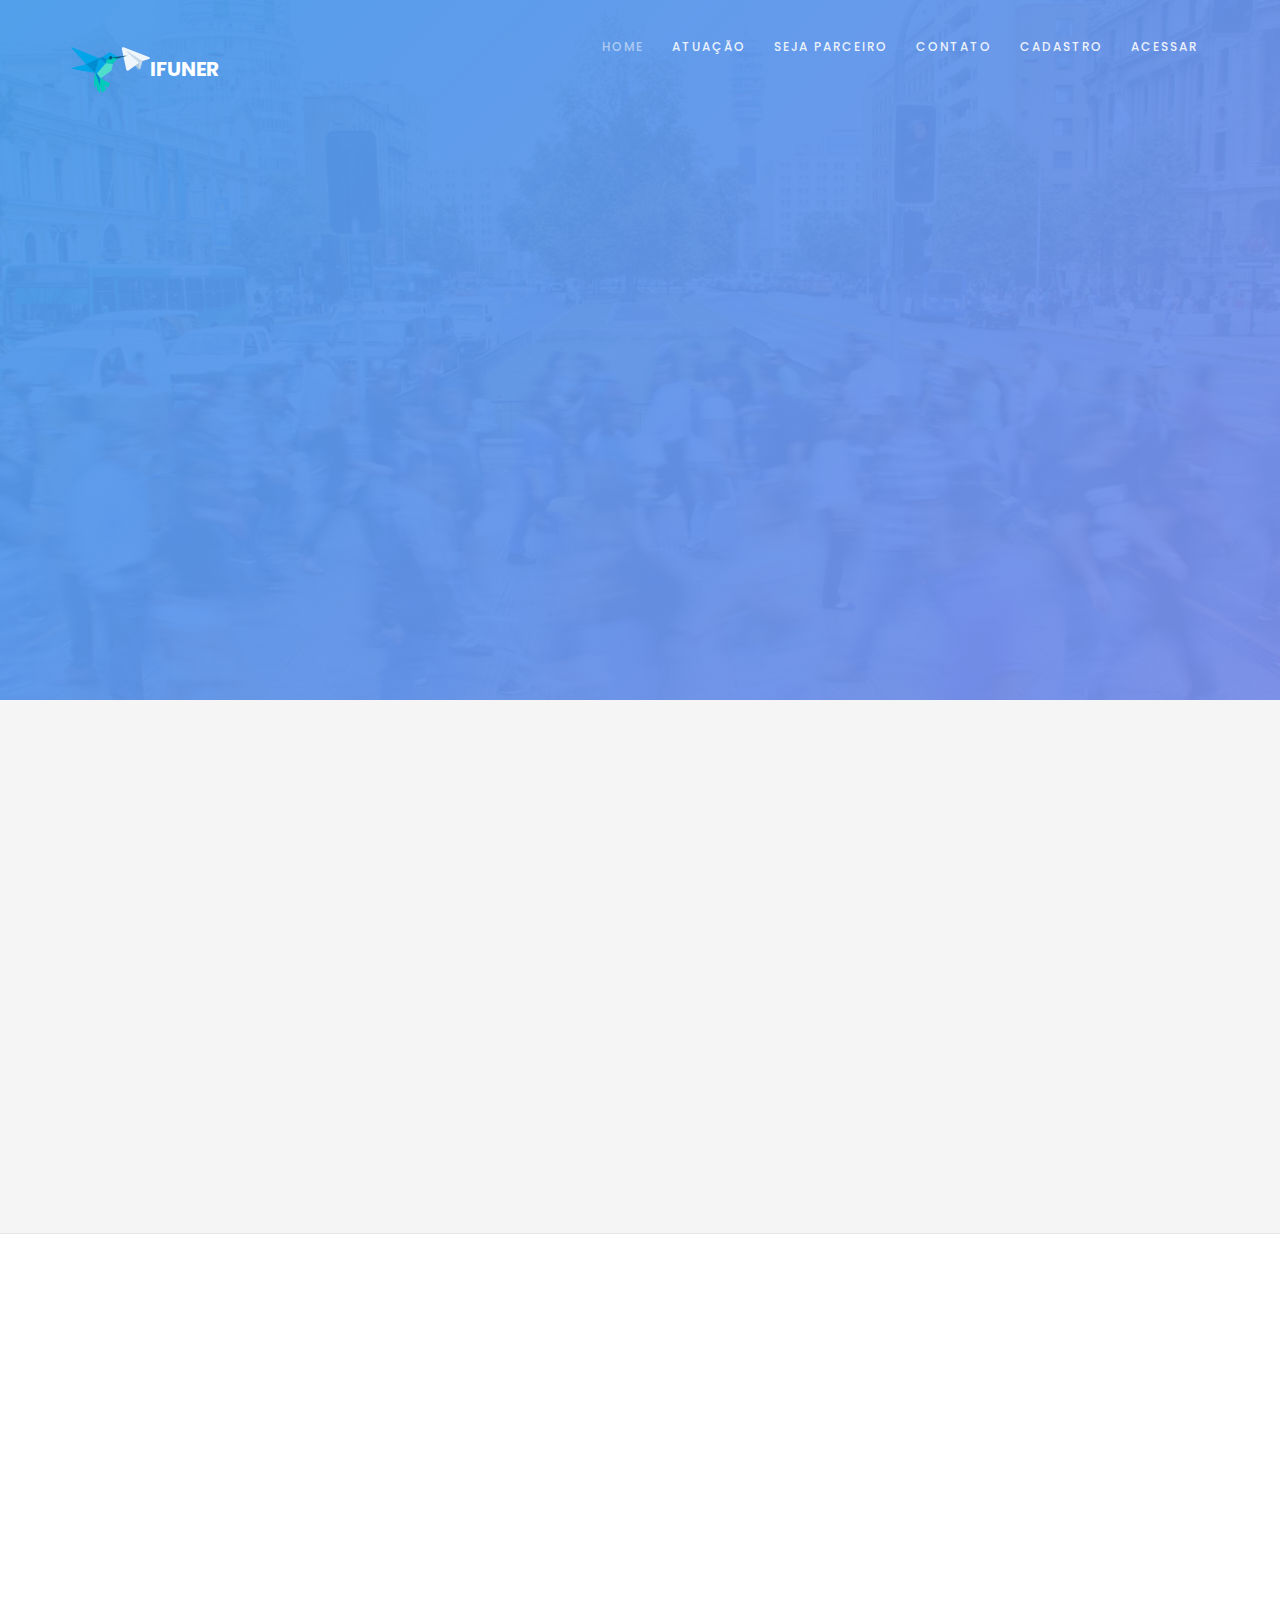
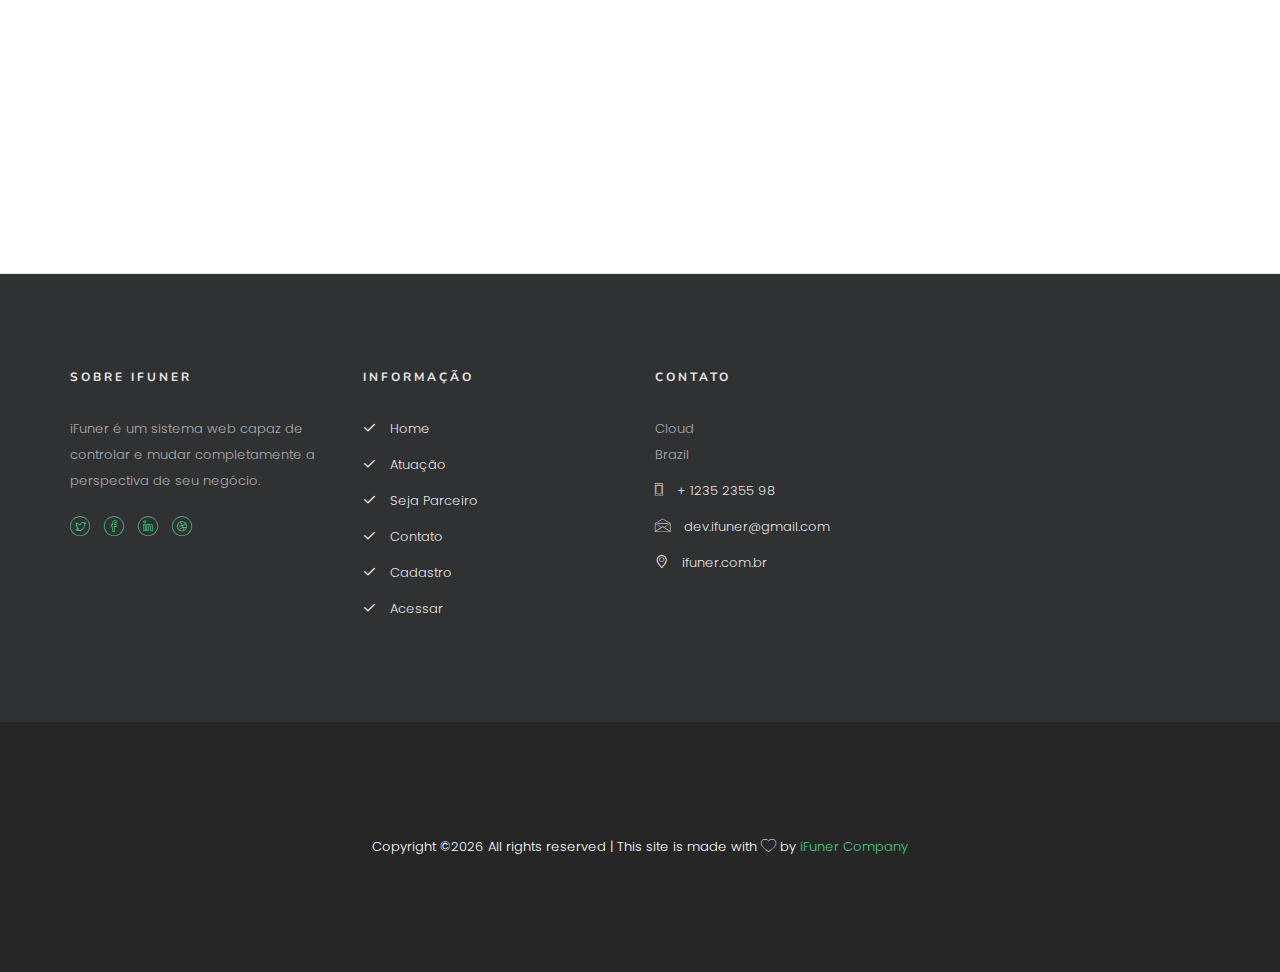
==== commit 1171957f: "update index" ====
--- a/index.html
+++ b/index.html
@@ -151,7 +151,7 @@
 				</div>
 			</div>
 		</div>
-
+<!--
 		<div class="colorlib-intro">
 			<div class="container">
 				<div class="row">
@@ -381,13 +381,13 @@
 				</div>
 			</div>
 		</div>
-
+-->
 		<footer id="colorlib-footer">
 			<div class="container">
 				<div class="row row-pb-md">
 					<div class="col-md-3 colorlib-widget">
-						<h4>About unapp</h4>
-						<p>Far from the countries Vokalia and Consonantia, there live the blind texts. Separated they live in Bookmarksgrove right at the coast of the Semantics</p>
+						<h4>Sobre iFuner</h4>
+						<p>iFuner é um sistema web capaz de controlar e mudar completamente a perspectiva de seu negócio.</p>
 						<p>
 							<ul class="colorlib-social-icons">
 								<li><a href="#"><i class="icon-twitter"></i></a></li>
@@ -398,19 +398,19 @@
 						</p>
 					</div>
 					<div class="col-md-3 colorlib-widget">
-						<h4>Information</h4>
+						<h4>Informação</h4>
 						<p>
 							<ul class="colorlib-footer-links">
 								<li><a href="#"><i class="icon-check"></i> Home</a></li>
-								<li><a href="#"><i class="icon-check"></i> Gallery</a></li>
-								<li><a href="#"><i class="icon-check"></i> About</a></li>
-								<li><a href="#"><i class="icon-check"></i> Blog</a></li>
-								<li><a href="#"><i class="icon-check"></i> Contact</a></li>
-								<li><a href="#"><i class="icon-check"></i> Privacy</a></li>
+								<li><a href="#"><i class="icon-check"></i> Atuação</a></li>
+								<li><a href="#"><i class="icon-check"></i> Seja Parceiro</a></li>
+								<li><a href="#"><i class="icon-check"></i> Contato</a></li>
+								<li><a href="#"><i class="icon-check"></i> Cadastro</a></li>
+								<li><a href="#"><i class="icon-check"></i> Acessar</a></li>
 							</ul>
 						</p>
 					</div>
-
+                    <!-- 
 					<div class="col-md-3 colorlib-widget">
 						<h4>Recent Blog</h4>
 						<div class="f-blog">
@@ -438,14 +438,14 @@
 							</div>
 						</div>
 					</div>
-
+                    -->
 					<div class="col-md-3 colorlib-widget">
-						<h4>Contact Info</h4>
+						<h4>Contato</h4>
 						<ul class="colorlib-footer-links">
-							<li>291 South 21th Street, <br> Suite 721 New York NY 10016</li>
+							<li>Cloud <br> Brazil</li>
 							<li><a href="tel://1234567920"><i class="icon-phone"></i> + 1235 2355 98</a></li>
-							<li><a href="mailto:info@yoursite.com"><i class="icon-envelope"></i> info@yoursite.com</a></li>
-							<li><a href="#"><i class="icon-location4"></i> yourwebsite.com</a></li>
+							<li><a href="mailto:dev.ifuner@gmail.com"><i class="icon-envelope"></i> dev.ifuner@gmail.com</a></li>
+							<li><a href="#"><i class="icon-location4"></i> ifuner.com.br</a></li>
 						</ul>
 					</div>
 				</div>
@@ -455,10 +455,10 @@
 					<div class="row">
 						<div class="col-md-12 text-center">
 							<p>
-								 <!-- Link back to Colorlib can't be removed. Template is licensed under CC BY 3.0. -->
-Copyright &copy;<script>document.write(new Date().getFullYear());</script> All rights reserved | This template is made with <i class="icon-heart" aria-hidden="true"></i> by <a href="https://colorlib.com" target="_blank">Colorlib</a>
-<!-- Link back to Colorlib can't be removed. Template is licensed under CC BY 3.0. --><br> 
-								Demo Images: <a href="http://unsplash.co/" target="_blank">Unsplash</a>, <a href="http://pexels.com/" target="_blank">Pexels</a>
+								
+Copyright &copy;<script>document.write(new Date().getFullYear());</script> All rights reserved | This site is made with <i class="icon-heart" aria-hidden="true"></i> by <a href="https://ifuner.com.br" target="_blank">iFuner Company</a>
+								<br> 
+								
 							</p>
 						</div>
 					</div>
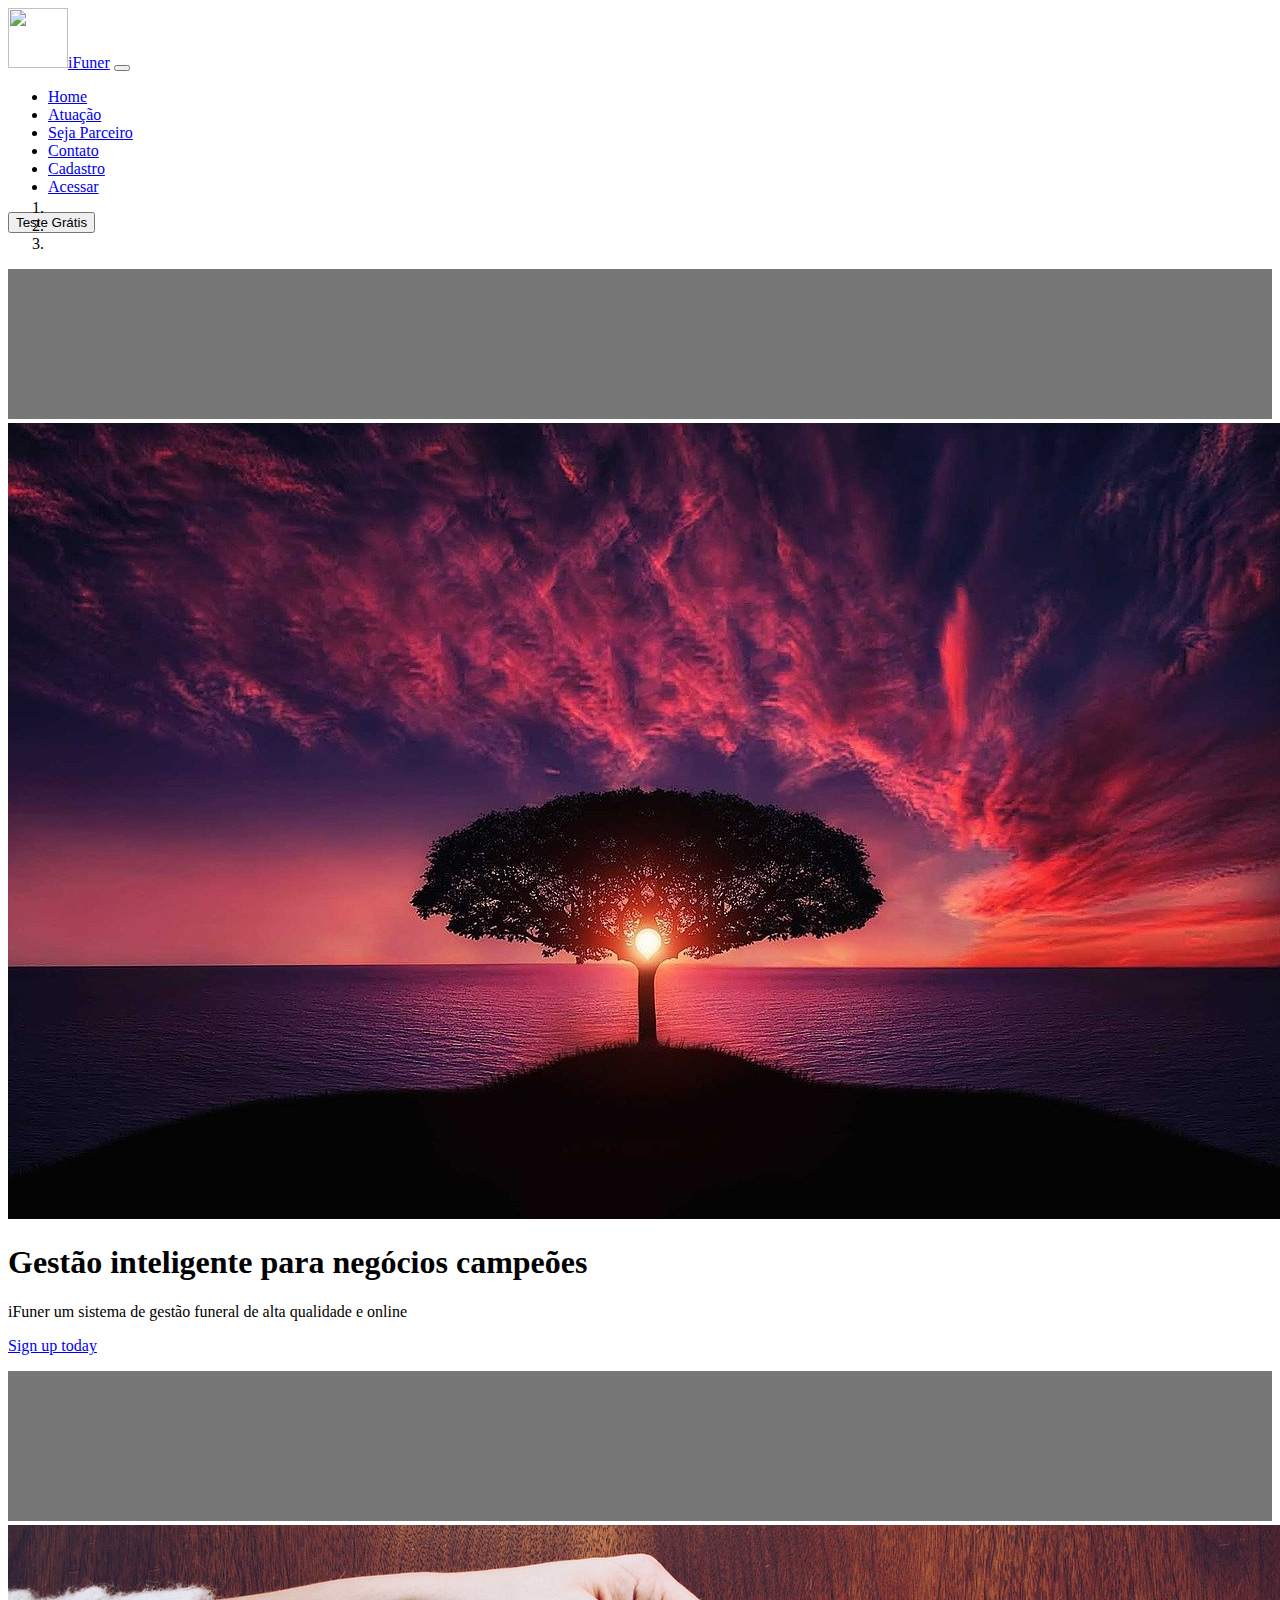
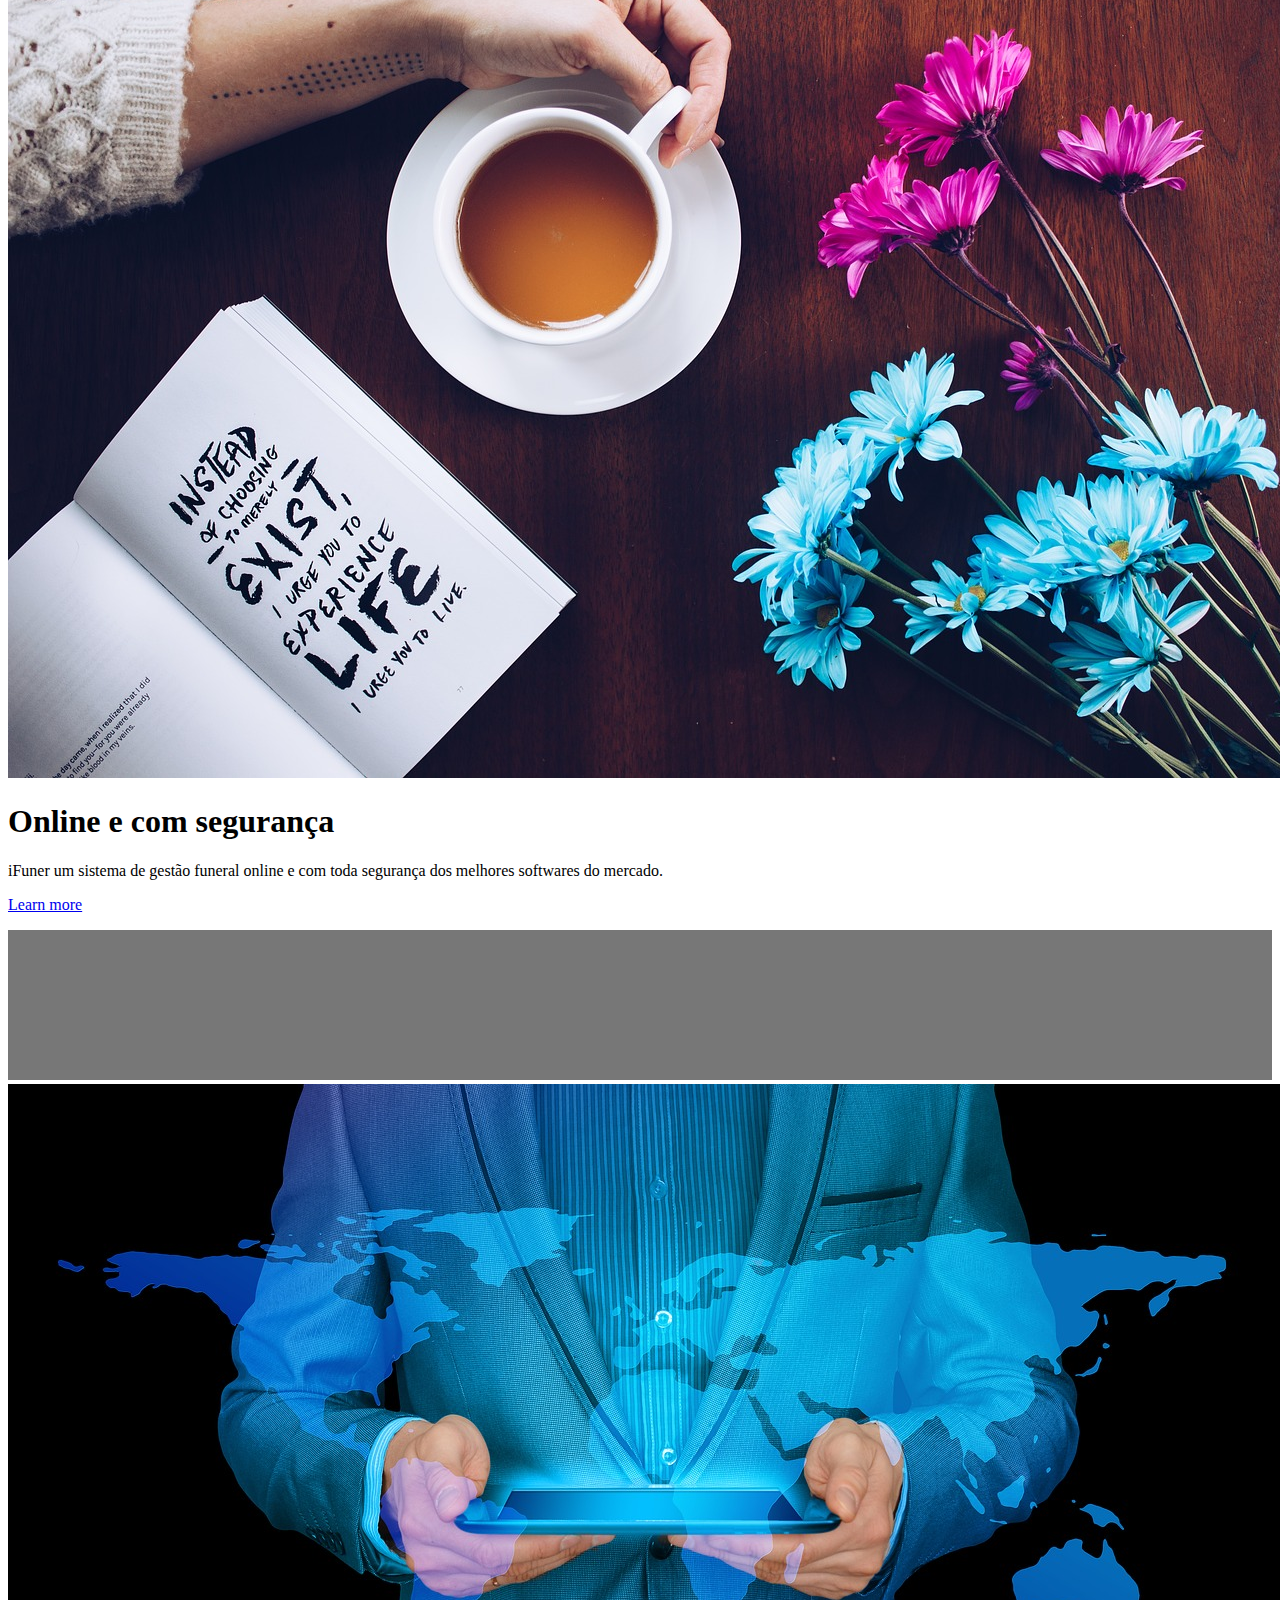
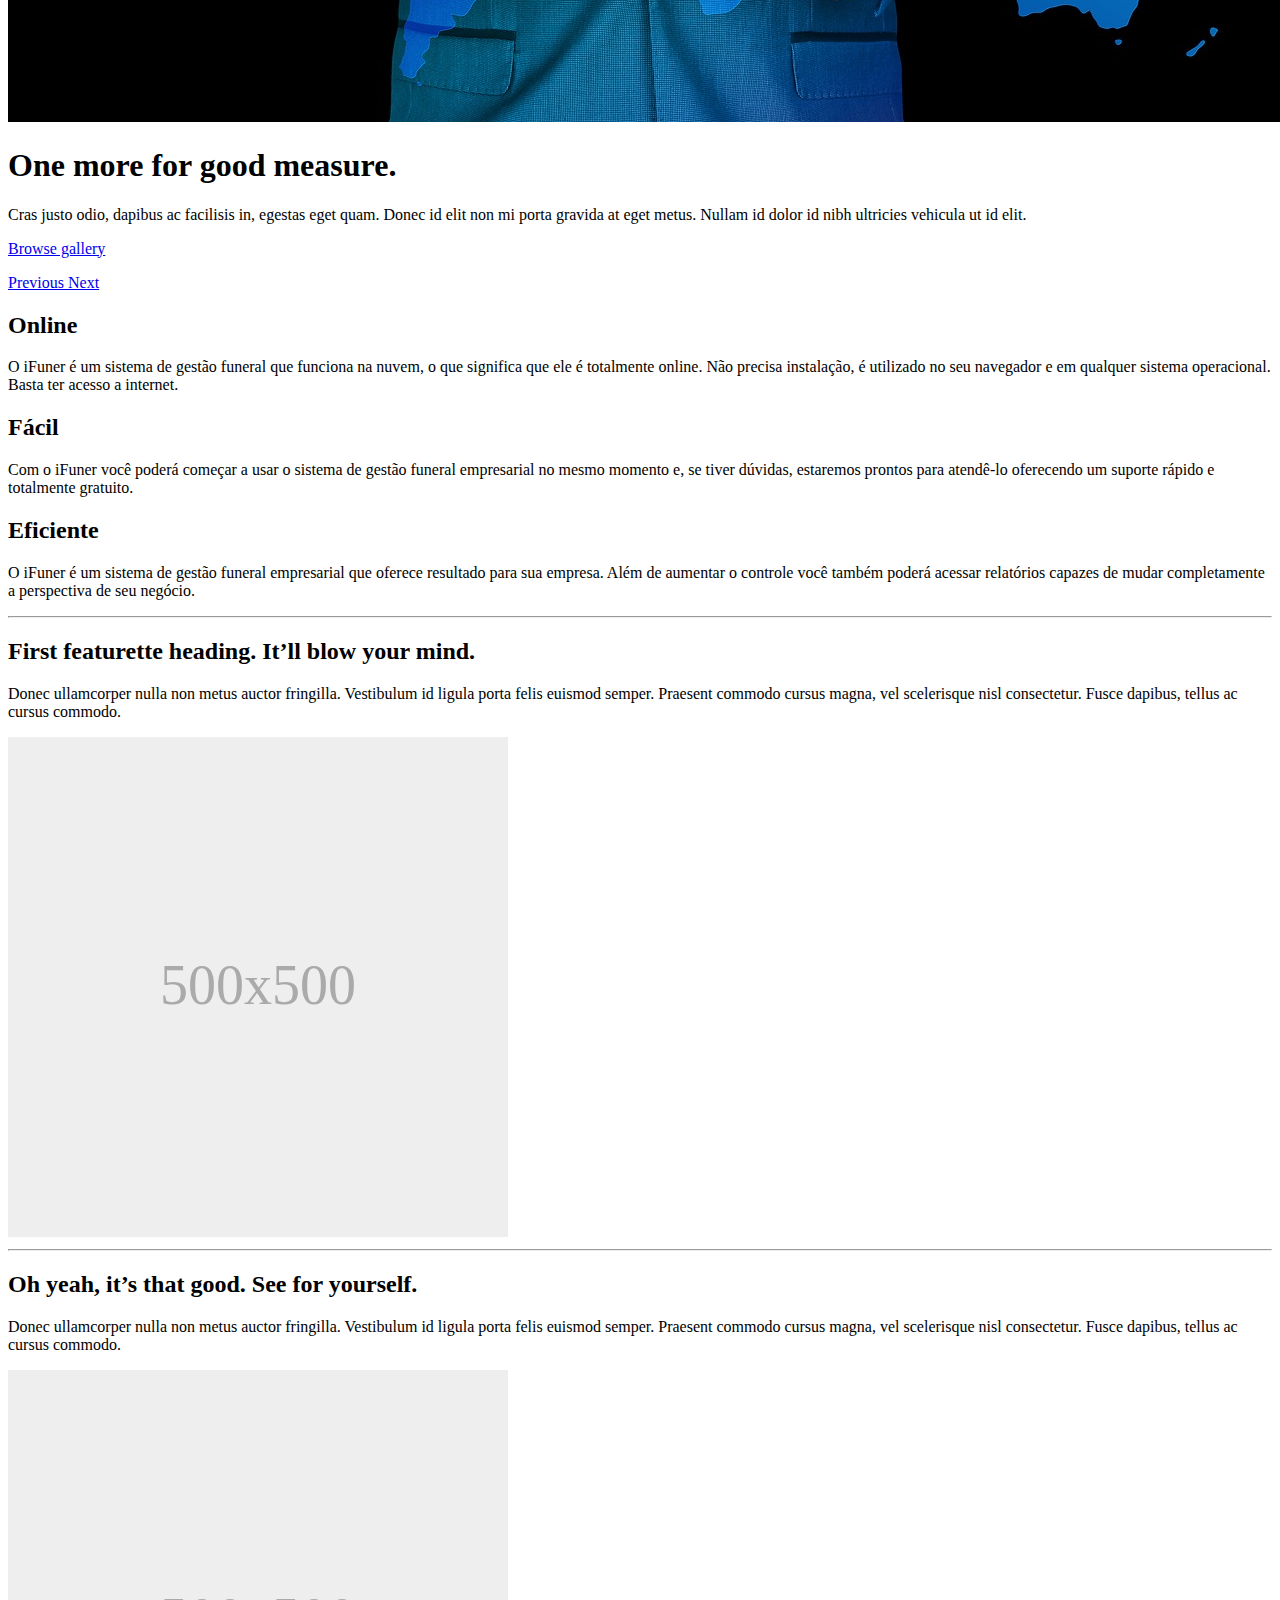
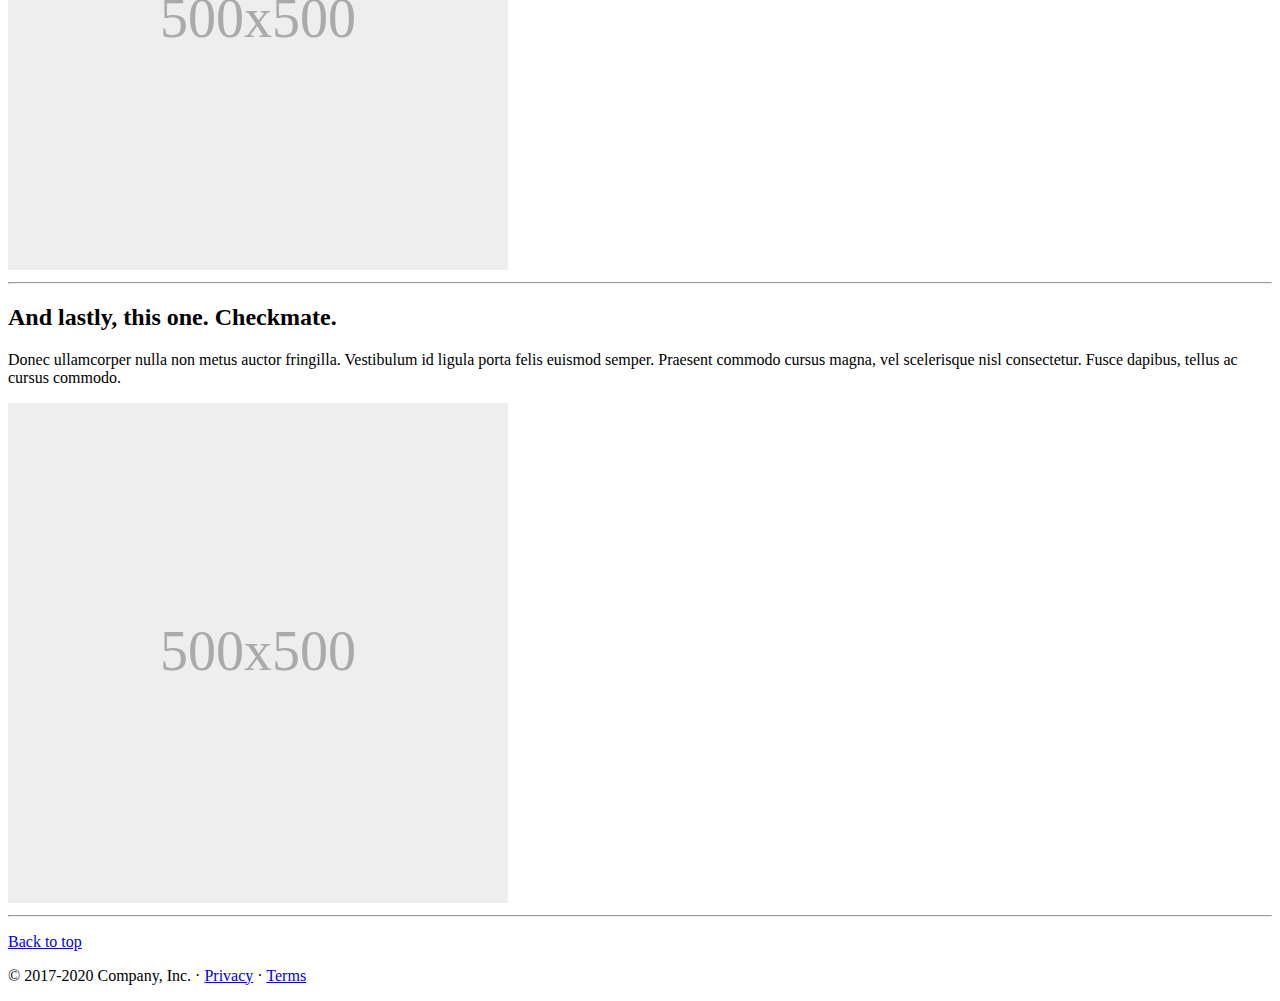
==== commit ebb9458d: "files new" ====
--- a/index.html
+++ b/index.html
@@ -1,498 +1,227 @@
-<!DOCTYPE HTML>
-<html>
-	<head>
-	<meta charset="utf-8">
-	<meta http-equiv="X-UA-Compatible" content="IE=edge">
-	<title>iFuner</title>
-	<meta name="viewport" content="width=device-width, initial-scale=1">
-	<meta name="description" content="" />
-	<meta name="keywords" content="" />
-	<meta name="author" content="" />
- 
-	<link href="https://fonts.googleapis.com/css?family=Poppins:300,400,500,600" rel="stylesheet">
-	<link href="https://fonts.googleapis.com/css?family=Nunito:200,300,400" rel="stylesheet">
-	
-	<!-- Animate.css -->
-	<link rel="stylesheet" href="assets/css/animate.css">
-	<!-- Icomoon Icon Fonts-->
-	<link rel="stylesheet" href="assets/css/icomoon.css">
-	<!-- Bootstrap  -->
-	<link rel="stylesheet" href="assets/css/bootstrap.css">
-
-	<!-- Magnific Popup -->
-	<link rel="stylesheet" href="assets/css/magnific-popup.css">
-
-	<!-- Owl Carousel -->
-	<link rel="stylesheet" href="assets/css/owl.carousel.min.css">
-	<link rel="stylesheet" href="assets/css/owl.theme.default.min.css">
-
-	<!-- Theme style  -->
-	<link rel="stylesheet" href="assets/css/style.css">
-
-	<!-- Modernizr JS -->
-	<script src="assets/js/modernizr-2.6.2.min.js"></script>
-	<!-- FOR IE9 below -->
-	<!--[if lt IE 9]>
-	<script src="js/respond.min.js"></script>
-	<![endif]-->
-
-	</head>
-	<body>
-		
-	<div class="colorlib-loader"></div>
-
-	<div id="page">
-		<nav class="colorlib-nav" role="navigation">
-			<div class="top-menu">
-				<div class="container">
-					<div class="row">
-						<div class="col-md-2">
-							<div id="colorlib-logo"><a href="index.html"><img id="logo" src="assets/img/logo.svg"/>iFuner</a></div>
-						</div>
-						<div class="col-md-10 text-right menu-1">
-							<ul>
-								<li class="active"><a href="index.html">Home</a></li>
-								<li><a href="services.html">Atuação</a></li>
-								<li><a href="blog.html">Seja Parceiro</a></li>
-								<li><a href="about.html">Contato</a></li>
-								<li><a href="shop.html">Cadastro</a></li>
-								<li><a href="contact.html">Acessar</a></li>
-							</ul>
-						</div>
-					</div>
-				</div>
-			</div>
-		</nav>
-
-		<section id="home" class="video-hero" style="height: 700px; background-image: url(assets/img/cover_img_1.jpg);  background-size:cover; background-position: center center;background-attachment:fixed;" data-section="home">
-		<div class="overlay"></div>
-			<a class="player" data-property="{videoURL:'https://www.youtube.com/watch?v=vqqt5p0q-eU',containment:'#home', showControls:false, autoPlay:true, loop:true, mute:true, startAt:0, opacity:1, quality:'default'}"></a> 
-			<div class="display-t text-center">
-				<div class="display-tc">
-					<div class="container">
-						<div class="col-md-12 col-md-offset-0">
-							<div class="animate-box">
-								<h2>Gestão inteligente para negócios campeões</h2>
-								<p>iFuner um sistema de gestão funeral de alta qualidade e online</p>
-								<p><a href="gallery.html" class="btn btn-primary btn-lg btn-custom">Teste Grátis</a></p>
-							</div>
-						</div>
-					</div>
-				</div>
-			</div>
-		</section>
-
-		<div class="colorlib-featured">
-			<div class="row animate-box">
-				<div class="featured-wrap">
-					<div class="owl-carousel">
-						<div class="item">
-							<div class="col-md-8 col-md-offset-2">
-								<div class="featured-entry">
-									<img class="img-responsive" src="assets/img/dashboard_full_1.jpg" alt="">
-								</div>
-							</div>
-						</div>
-						<div class="item">
-							<div class="col-md-8 col-md-offset-2">
-								<div class="featured-entry">
-									<img class="img-responsive" src="assets/img/dashboard_full_2.jpg" alt="">
-								</div>
-							</div>
-						</div>
-						<div class="item">
-							<div class="col-md-8 col-md-offset-2">
-								<div class="featured-entry">
-									<img class="img-responsive" src="assets/img/dashboard_full_3.jpg" alt="">
-								</div>
-							</div>
-						</div>
-					</div>
-				</div>
-			</div>
-		</div>
-
-		<div class="colorlib-services colorlib-bg-white">
-			<div class="container">
-				<div class="row">
-					<div class="col-md-4 text-center animate-box">
-						<div class="services">
-							<span class="icon">
-								<i class="icon-download"></i>
-							</span>
-							<div class="desc">
-								<h3>Online</h3>
-								<p>O iFuner é um sistema de gestão funeral que funciona na nuvem, o que significa que ele é totalmente online. Não precisa instalação, é utilizado no seu navegador e em qualquer sistema operacional. Basta ter acesso a internet.</p>
-							</div>
-						</div>
-					</div>
-					<div class="col-md-4 text-center animate-box">
-						<div class="services">
-							<span class="icon">
-								<i class="icon-browser"></i>
-							</span>
-							<div class="desc">
-								<h3>Fácil</h3>
-								<p>Com o iFuner você poderá começar a usar o sistema de gestão funeral empresarial no mesmo momento e, se tiver dúvidas, estaremos prontos para atendê-lo oferecendo um suporte rápido e totalmente gratuito.</p>
-							</div>
-						</div>
-					</div>
-					<div class="col-md-4 text-center animate-box">
-						<div class="services">
-							<span class="icon">
-								<i class="icon-layers"></i>
-							</span>
-							<div class="desc">
-								<h3>Eficiente</h3>
-								<p>O iFuner é um sistema de gestão funeral empresarial que oferece resultado para sua empresa. Além de aumentar o controle você também poderá acessar relatórios capazes de mudar completamente a perspectiva de seu negócio.</p>
-							</div>
-						</div>
-					</div>
-				</div>
-			</div>
-		</div>
-<!--
-		<div class="colorlib-intro">
-			<div class="container">
-				<div class="row">
-					<div class="col-md-8 col-md-offset-2 text-center colorlib-heading animate-box">
-						<h2>Collaborate with your design team in a new way</h2>
-						<p>Even the all-powerful Pointing has no control about the blind texts it is an almost unorthographic life One day however a small line of blind text by the name of Lorem Ipsum decided to leave for the far World of Grammar.</p>
-					</div>
-				</div>
-				<div class="row">
-					<div class="col-md-12 animate-box">
-						<span class="play"><a href="https://vimeo.com/channels/staffpicks/93951774" class="pulse popup-vimeo"><i class="icon-play3"></i></a></span>
-					</div>
-				</div>
-			</div>
-		</div>
-
-		<div class="colorlib-work-featured colorlib-bg-white">
-			<div class="container">
-				<div class="row mobile-wrap">
-					<div class="col-md-5 animate-box">
-						<div class="mobile-img" style="background-image: url(assets/img/mobile-2.jpg);"></div>
-					</div>
-					<div class="col-md-7 animate-box">
-						<div class="desc">
-							<h2>Real template creation</h2>
-							<div class="features">
-								<span class="icon"><i class="icon-lightbulb"></i></span>
-								<div class="f-desc">
-									<p>Even the all-powerful Pointing has no control about the blind texts it is an almost unorthographic life One day however a small line of blind text by the name of Lorem Ipsum decided to leave for the far World of Grammar.</p>
-								</div>
-							</div>
-							<div class="features">
-								<span class="icon"><i class="icon-circle-compass"></i></span>
-								<div class="f-desc">
-									<p>Even the all-powerful Pointing has no control about the blind texts it is an almost unorthographic life One day however a small line of blind text by the name</p>
-								</div>
-							</div>
-							<div class="features">
-								<span class="icon"><i class="icon-beaker"></i></span>
-								<div class="f-desc">
-									<p>Even the all-powerful Pointing has no control about the blind texts it is an almost unorthographic life One day however a small line of blind text by the name of Lorem Ipsum decided to leave for the far World of Grammar.</p>
-								</div>
-							</div>
-							<p><a href="#" class="btn btn-primary btn-outline with-arrow">Start collaborating <i class="icon-arrow-right3"></i></a></p>
-						</div>
-					</div>
-				</div>
-				<div class="row mobile-wrap">
-					<div class="col-md-5 col-md-push-7 animate-box">
-						<div class="mobile-img" style="background-image: url(images/mobile-1.jpg);"></div>
-					</div>
-					<div class="col-md-7 col-md-pull-5 animate-box">
-						<div class="desc">
-							<h2>Finish template creation</h2>
-							<div class="features">
-								<span class="icon"><i class="icon-lightbulb"></i></span>
-								<div class="f-desc">
-									<p>Even the all-powerful Pointing has no control about the blind texts it is an almost unorthographic life One day however a small line of blind text by the name of Lorem Ipsum decided to leave for the far World of Grammar.</p>
-								</div>
-							</div>
-							<div class="features">
-								<span class="icon"><i class="icon-circle-compass"></i></span>
-								<div class="f-desc">
-									<p>Even the all-powerful Pointing has no control about the blind texts it is an almost unorthographic life One day however a small line of blind text by the name</p>
-								</div>
-							</div>
-							<div class="features">
-								<span class="icon"><i class="icon-beaker"></i></span>
-								<div class="f-desc">
-									<p>Even the all-powerful Pointing has no control about the blind texts it is an almost unorthographic life One day however a small line of blind text by the name of Lorem Ipsum decided to leave for the far World of Grammar.</p>
-								</div>
-							</div>
-							<p><a href="#" class="btn btn-primary btn-outline with-arrow">Start collaborating <i class="icon-arrow-right3"></i></a></p>
-						</div>
-					</div>
-				</div>
-			</div>
-		</div>
-
-		<div id="colorlib-counter" class="colorlib-counters" style="background-image: url(images/cover_img_1.jpg);" data-stellar-background-ratio="0.5">
-			<div class="overlay"></div>
-			<div class="container">
-				<div class="row">
-					<div class="col-md-12">
-						<div class="col-md-4 col-sm-4 text-center animate-box">
-							<div class="counter-entry">
-								<span class="icon"><i class="flaticon-ribbon"></i></span>
-								<div class="desc">
-									<span class="colorlib-counter js-counter" data-from="0" data-to="1500" data-speed="5000" data-refresh-interval="50"></span>
-									<span class="colorlib-counter-label">Of customers are satisfied with our professional support</span>
-								</div>
-							</div>
-						</div>
-						<div class="col-md-4 col-sm-4 text-center animate-box">
-							<div class="counter-entry">
-								<span class="icon"><i class="flaticon-church"></i></span>
-								<div class="desc">
-									<span class="colorlib-counter js-counter" data-from="0" data-to="500" data-speed="5000" data-refresh-interval="50"></span>
-									<span class="colorlib-counter-label">Amazing preset options to be mixed and combined</span>
-								</div>
-							</div>
-						</div>
-						<div class="col-md-4 col-sm-4 text-center animate-box">
-							<div class="counter-entry">
-								<span class="icon"><i class="flaticon-dove"></i></span>
-								<div class="desc">
-									<span class="colorlib-counter js-counter" data-from="0" data-to="1200" data-speed="5000" data-refresh-interval="50"></span>
-									<span class="colorlib-counter-label">Average response time on live chat support channel</span>
-								</div>
-							</div>
-						</div>
-					</div>
-				</div>
-			</div>
-		</div>
-
-		<div class="colorlib-blog">
-			<div class="container">
-				<div class="row">
-					<div class="col-md-8 col-md-offset-2 text-center colorlib-heading animate-box">
-						<h2>News from our Blog</h2>
-						<p>Even the all-powerful Pointing has no control about the blind texts it is an almost unorthographic life One day however a small line of blind text by the name of Lorem Ipsum decided to leave for the far World of Grammar.</p>
-					</div>
-				</div>
-				<div class="row">
-					<div class="col-md-4 animate-box">
-						<article>
-							<h2>Building the Mention Sales Application on Unapp</h2>
-							<p class="admin"><span>May 12, 2018</span></p>
-							<p>Even the all-powerful Pointing has no control about the blind texts it is an almost unorthographic life</p>
-							<p class="author-wrap"><a href="#" class="author-img" style="background-image: url(images/person1.jpg);"></a> <a href="#" class="author">by Dave Miller</a></p>
-						</article>
-					</div>
-					<div class="col-md-4 animate-box">
-						<article>
-							<h2>Building the Mention Sales Application on Unapp</h2>
-							<p class="admin"><span>May 12, 2018</span></p>
-							<p>Even the all-powerful Pointing has no control about the blind texts it is an almost unorthographic life</p>
-							<p class="author-wrap"><a href="#" class="author-img" style="background-image: url(images/person2.jpg);"></a> <a href="#" class="author">by Dave Miller</a></p>
-						</article>
-					</div>
-					<div class="col-md-4 animate-box">
-						<article>
-							<h2>Building the Mention Sales Application on Unapp</h2>
-							<p class="admin"><span>May 12, 2018</span></p>
-							<p>Even the all-powerful Pointing has no control about the blind texts it is an almost unorthographic life</p>
-							<p class="author-wrap"><a href="#" class="author-img" style="background-image: url(images/person3.jpg);"></a> <a href="#" class="author">by Dave Miller</a></p>
-						</article>
-					</div>
-				</div>
-			</div>
-		</div>
-
-		<div id="colorlib-subscribe" class="colorlib-subscribe" style="background-image: url(images/cover_img_1.jpg);" data-stellar-background-ratio="0.5">
-			<div class="overlay"></div>
-			<div class="container">
-				<div class="row">
-					<div class="col-md-10 col-md-offset-1 text-center colorlib-heading animate-box">
-						<h2>Already trusted by over 10,000 users</h2>
-						<p>Subscribe to receive unapp tips from instructors right to your inbox.</p>
-					</div>
-				</div>
-				<div class="row animate-box">
-					<div class="col-md-6 col-md-offset-3">
-						<div class="row">
-							<div class="col-md-12">
-							<form class="form-inline qbstp-header-subscribe">
-								<div class="col-three-forth">
-									<div class="form-group">
-										<input type="text" class="form-control" id="email" placeholder="Enter your email">
-									</div>
-								</div>
-								<div class="col-one-third">
-									<div class="form-group">
-										<button type="submit" class="btn btn-primary">Subscribe Now</button>
-									</div>
-								</div>
-							</form>
-							</div>
-						</div>
-					</div>
-				</div>
-			</div>
-		</div>
-
-		<div class="colorlib-pricing">
-			<div class="container">
-				<div class="row">
-					<div class="col-md-8 col-md-offset-2 text-center colorlib-heading animate-box">
-						<h2>Pricing</h2>
-						<p>Even the all-powerful Pointing has no control about the blind texts it is an almost unorthographic life One day however a small line of blind text by the name</p>
-					</div>
-				</div>
-				<div class="row">
-					<div class="col-md-3 text-center animate-box">
-						<div class="pricing">
-							<h2 class="pricing-heading">Starter</h2>
-							<div class="price"><sup class="currency">$</sup>9<small>per month</small></div>
-							<p>Far far away, behind the word mountains, far from the countries Vokalia and Consonantia, there live the blind texts.</p>
-							<p><a href="#" class="btn btn-primary">Select Plan</a></p>
-						</div>
-					</div>
-					<div class="col-md-3 text-center animate-box">
-						<div class="pricing">
-							<h2 class="pricing-heading">Basic</h2>
-							<div class="price"><sup class="currency">$</sup>27<small>per month</small></div>
-							<p>Far far away, behind the word mountains, far from the countries Vokalia and Consonantia, there live the blind texts.</p>
-							<p><a href="#" class="btn btn-primary">Select Plan</a></p>
-						</div>
-					</div>
-					<div class="col-md-3 text-center animate-box">
-						<div class="pricing">
-							<h2 class="pricing-heading">Pro</h2>
-							<div class="price"><sup class="currency">$</sup>74<small>per month</small></div>
-							<p>Far far away, behind the word mountains, far from the countries Vokalia and Consonantia, there live the blind texts.</p>
-							<p><a href="#" class="btn btn-primary">Select Plan</a></p>
-						</div>
-					</div>
-					<div class="col-md-3 text-center animate-box">
-						<div class="pricing">
-							<h2 class="pricing-heading">Unlimited</h2>
-							<div class="price"><sup class="currency">$</sup>140<small>per month</small></div>
-							<p>Far far away, behind the word mountains, far from the countries Vokalia and Consonantia, there live the blind texts.</p>
-							<p><a href="#" class="btn btn-primary">Select Plan</a></p>
-						</div>
-					</div>
-				</div>
-			</div>
-		</div>
--->
-		<footer id="colorlib-footer">
-			<div class="container">
-				<div class="row row-pb-md">
-					<div class="col-md-3 colorlib-widget">
-						<h4>Sobre iFuner</h4>
-						<p>iFuner é um sistema web capaz de controlar e mudar completamente a perspectiva de seu negócio.</p>
-						<p>
-							<ul class="colorlib-social-icons">
-								<li><a href="#"><i class="icon-twitter"></i></a></li>
-								<li><a href="#"><i class="icon-facebook"></i></a></li>
-								<li><a href="#"><i class="icon-linkedin"></i></a></li>
-								<li><a href="#"><i class="icon-dribbble"></i></a></li>
-							</ul>
-						</p>
-					</div>
-					<div class="col-md-3 colorlib-widget">
-						<h4>Informação</h4>
-						<p>
-							<ul class="colorlib-footer-links">
-								<li><a href="#"><i class="icon-check"></i> Home</a></li>
-								<li><a href="#"><i class="icon-check"></i> Atuação</a></li>
-								<li><a href="#"><i class="icon-check"></i> Seja Parceiro</a></li>
-								<li><a href="#"><i class="icon-check"></i> Contato</a></li>
-								<li><a href="#"><i class="icon-check"></i> Cadastro</a></li>
-								<li><a href="#"><i class="icon-check"></i> Acessar</a></li>
-							</ul>
-						</p>
-					</div>
-                    <!-- 
-					<div class="col-md-3 colorlib-widget">
-						<h4>Recent Blog</h4>
-						<div class="f-blog">
-							<a href="blog.html" class="blog-img" style="background-image: url(images/blog-1.jpg);">
-							</a>
-							<div class="desc">
-								<h2><a href="blog.html">Photoshoot Technique</a></h2>
-								<p class="admin"><span>30 March 2018</span></p>
-							</div>
-						</div>
-						<div class="f-blog">
-							<a href="blog.html" class="blog-img" style="background-image: url(images/blog-2.jpg);">
-							</a>
-							<div class="desc">
-								<h2><a href="blog.html">Camera Lens Shoot</a></h2>
-								<p class="admin"><span>30 March 2018</span></p>
-							</div>
-						</div>
-						<div class="f-blog">
-							<a href="blog.html" class="blog-img" style="background-image: url(images/blog-3.jpg);">
-							</a>
-							<div class="desc">
-								<h2><a href="blog.html">Imahe the biggest photography studio</a></h2>
-								<p class="admin"><span>30 March 2018</span></p>
-							</div>
-						</div>
-					</div>
-                    -->
-					<div class="col-md-3 colorlib-widget">
-						<h4>Contato</h4>
-						<ul class="colorlib-footer-links">
-							<li>Cloud <br> Brazil</li>
-							<li><a href="tel://1234567920"><i class="icon-phone"></i> + 1235 2355 98</a></li>
-							<li><a href="mailto:dev.ifuner@gmail.com"><i class="icon-envelope"></i> dev.ifuner@gmail.com</a></li>
-							<li><a href="#"><i class="icon-location4"></i> ifuner.com.br</a></li>
-						</ul>
-					</div>
-				</div>
-			</div>
-			<div class="copy">
-				<div class="container">
-					<div class="row">
-						<div class="col-md-12 text-center">
-							<p>
-								
-Copyright &copy;<script>document.write(new Date().getFullYear());</script> All rights reserved | This site is made with <i class="icon-heart" aria-hidden="true"></i> by <a href="https://ifuner.com.br" target="_blank">iFuner Company</a>
-								<br> 
-								
-							</p>
-						</div>
-					</div>
-				</div>
-			</div>
-		</footer>
-	</div>
-
-	<div class="gototop js-top">
-		<a href="#" class="js-gotop"><i class="icon-arrow-up2"></i></a>
-	</div>
-	
-	<!-- jQuery -->
-	<script src="assets/js/jquery.min.js"></script>
-	<!-- jQuery Easing -->
-	<script src="assets/js/jquery.easing.1.3.js"></script>
-	<!-- Bootstrap -->
-	<script src="assets/js/bootstrap.min.js"></script>
-	<!-- Waypoints -->
-	<script src="assets/js/jquery.waypoints.min.js"></script>
-	<!-- Stellar Parallax -->
-	<script src="assets/js/jquery.stellar.min.js"></script>
-	<!-- YTPlayer -->
-	<script src="assets/js/jquery.mb.YTPlayer.min.js"></script>
-	<!-- Owl carousel -->
-	<script src="assets/js/owl.carousel.min.js"></script>
-	<!-- Magnific Popup -->
-	<script src="assets/js/jquery.magnific-popup.min.js"></script>
-	<script src="assets/js/magnific-popup-options.js"></script>
-	<!-- Counters -->
-	<script src="assets/js/jquery.countTo.js"></script>
-	<!-- Main -->
-	<script src="assets/js/main.js"></script>
-
-	</body>
-</html>
-
+<!doctype html>
+<html lang="en">
+  <head>
+    <meta charset="utf-8">
+    <meta name="viewport" content="width=device-width, initial-scale=1">
+    <meta name="description" content="ifuner Gestão Funerária Inteligente">
+    <meta name="author" content="ifuner">
+    <meta name="generator" content="ifuner">
+    <title>iFuner · Gestão Funerária Inteligente </title>
+
+    <link rel="canonical" href="https://v5.getbootstrap.com/docs/5.0/examples/carousel/">
+
+    
+
+    <!-- Bootstrap core CSS -->
+<link href="assets/css/bootstrap.min.css" rel="stylesheet">
+
+    <style>
+      .bd-placeholder-img {
+        font-size: 1.125rem;
+        text-anchor: middle;
+        -webkit-user-select: none;
+        -moz-user-select: none;
+        user-select: none;
+      }
+
+      @media (min-width: 768px) {
+        .bd-placeholder-img-lg {
+          font-size: 3.5rem;
+        }
+      }
+    </style>
+
+    
+    <!-- Custom styles for this template -->
+    <link href="assets/css/carousel.css" rel="stylesheet">
+    <link href="assets/css/style.css" rel="stylesheet">
+
+  </head>
+  <body>
+    
+<header>
+  <nav class="navbar navbar-expand-md navbar-dark fixed-top bg-blue">
+    <div class="container-fluid">
+      <a class="navbar-brand" href="#"><img class="logo" src="assets/img/logo.png" />iFuner</a>
+      <button class="navbar-toggler" type="button" data-toggle="collapse" data-target="#navbarCollapse" aria-controls="navbarCollapse" aria-expanded="false" aria-label="Toggle navigation">
+        <span class="navbar-toggler-icon"></span>
+      </button>
+      <div class="collapse navbar-collapse" id="navbarCollapse">
+        <ul class="navbar-nav ml-auto mb-2 mb-md-0 left">
+          <li class="nav-item active">
+            <a class="nav-link" aria-current="page" href="#">Home</a>
+          </li>
+          <li class="nav-item">
+            <a class="nav-link" href="#"><i class="icon-browser"></i>Atuação</a>
+          </li>
+          <li class="nav-item">
+            <a class="nav-link" href="#">Seja Parceiro</a>
+          </li>
+          <li class="nav-item">
+            <a class="nav-link" href="#">Contato</a>
+          </li>
+          <li class="nav-item">
+            <a class="nav-link" href="#">Cadastro</a>
+          </li>
+          <li class="nav-item">
+            <a class="nav-link" href="#">Acessar</a>
+          </li>
+        </ul>
+        <form class="d-flex">
+          <button class="btn btn-outline-success" type="submit">Teste Grátis</button>
+        </form>
+      </div>
+    </div>
+  </nav>
+</header>
+
+<main>
+
+  <div id="myCarousel" class="carousel slide carousel-fade" data-ride="carousel">
+    <ol class="carousel-indicators">
+      <li data-target="#myCarousel" data-slide-to="0" class="active"></li>
+      <li data-target="#myCarousel" data-slide-to="1"></li>
+      <li data-target="#myCarousel" data-slide-to="2"></li>
+    </ol>
+    <div class="carousel-inner">
+            
+      <div class="carousel-item active">
+        <svg class="bd-placeholder-img" width="100%" height="100%" xmlns="http://www.w3.org/2000/svg" aria-hidden="true" preserveAspectRatio="xMidYMid slice" focusable="false"><rect width="100%" height="100%" fill="#777"/></svg>
+        <img src="assets/img/fundo4.jpg" class="d-block w-100" alt="...">  
+        <div class="container">
+          <div class="carousel-caption text-left">
+            <h1>Gestão inteligente para negócios campeões</h1>
+            <p>iFuner um sistema de gestão funeral de alta qualidade e online</p>
+            <p><a class="btn btn-lg btn-primary" href="#" role="button">Sign up today</a></p>
+          </div>
+        </div>
+      </div>
+      <div class="carousel-item">
+        <svg class="bd-placeholder-img" width="100%" height="100%" xmlns="http://www.w3.org/2000/svg" aria-hidden="true" preserveAspectRatio="xMidYMid slice" focusable="false"><rect width="100%" height="100%" fill="#777"/></svg>
+        <img src="assets/img/fundo9.jpg" class="d-block w-100" alt="...">
+        <div class="container">
+          <div class="carousel-caption">
+            <h1>Online e com segurança</h1>
+            <p>iFuner um sistema de gestão funeral online e com toda segurança dos melhores softwares do mercado.</p>
+            <p><a class="btn btn-lg btn-primary" href="#" role="button">Learn more</a></p>
+          </div>
+        </div>
+      </div>
+      <div class="carousel-item">
+        <svg class="bd-placeholder-img" width="100%" height="100%" xmlns="http://www.w3.org/2000/svg" aria-hidden="true" preserveAspectRatio="xMidYMid slice" focusable="false"><rect width="100%" height="100%" fill="#777"/></svg>
+        <img src="assets/img/fundo10.jpg" class="d-block w-100" alt="...">  
+        <div class="container">
+          <div class="carousel-caption text-right">
+            <h1>One more for good measure.</h1>
+            <p>Cras justo odio, dapibus ac facilisis in, egestas eget quam. Donec id elit non mi porta gravida at eget metus. Nullam id dolor id nibh ultricies vehicula ut id elit.</p>
+            <p><a class="btn btn-lg btn-primary" href="#" role="button">Browse gallery</a></p>
+          </div>
+        </div>
+      </div>
+    </div>
+    <a class="carousel-control-prev" href="#myCarousel" role="button" data-slide="prev">
+      <span class="carousel-control-prev-icon" aria-hidden="true"></span>
+      <span class="visually-hidden">Previous</span>
+    </a>
+    <a class="carousel-control-next" href="#myCarousel" role="button" data-slide="next">
+      <span class="carousel-control-next-icon" aria-hidden="true"></span>
+      <span class="visually-hidden">Next</span>
+    </a>
+  </div>
+
+
+  <!-- Marketing messaging and featurettes
+  ================================================== -->
+  <!-- Wrap the rest of the page in another container to center all the content. -->
+
+  <div class="container marketing">
+     
+    <!-- Three columns of text below the carousel -->
+    <div class="row">
+      <div class="col-lg-4">
+        <!--<svg class="bd-placeholder-img rounded-circle" width="140" height="140" xmlns="http://www.w3.org/2000/svg" role="img" aria-label="Placeholder: 140x140" preserveAspectRatio="xMidYMid slice" focusable="false"><title>Placeholder</title><rect width="100%" height="100%" fill="#777"/><text x="50%" y="50%" fill="#777" dy=".3em">140x140</text></svg>
+        -->
+        <script src="https://unpkg.com/@lottiefiles/lottie-player@latest/dist/lottie-player.js"></script> 
+        <lottie-player class="lottie-center" src="https://assets5.lottiefiles.com/packages/lf20_ofa3xwo7.json"  background="transparent"  speed="1"  style="width: 300px; height: 300px;"  loop autoplay></lottie-player> 
+        <h2>Online</h2>
+        <p>O iFuner é um sistema de gestão funeral que funciona na nuvem, o que significa que ele é totalmente online. Não precisa instalação, é utilizado no seu navegador e em qualquer sistema operacional. Basta ter acesso a internet.</p>
+        
+      </div><!-- /.col-lg-4 -->
+      <div class="col-lg-4">
+        <script src="https://unpkg.com/@lottiefiles/lottie-player@latest/dist/lottie-player.js"></script>
+        <lottie-player class="lottie-center" src="https://assets10.lottiefiles.com/packages/lf20_93af6wax.json"  background="transparent"  speed="1"  style="width: 300px; height: 300px;"  loop autoplay></lottie-player>
+        <h2>Fácil</h2>
+        <p>Com o iFuner você poderá começar a usar o sistema de gestão funeral empresarial no mesmo momento e, se tiver dúvidas, estaremos prontos para atendê-lo oferecendo um suporte rápido e totalmente gratuito.</p>
+        
+      </div><!-- /.col-lg-4 -->
+      <div class="col-lg-4">
+        <script src="https://unpkg.com/@lottiefiles/lottie-player@latest/dist/lottie-player.js"></script>
+        <lottie-player class="lottie-center" src="https://assets5.lottiefiles.com/packages/lf20_1z0fledt.json"  background="transparent"  speed="1"  style="width: 300px; height: 300px;"  loop autoplay></lottie-player>   
+        <h2>Eficiente</h2>
+        <p>O iFuner é um sistema de gestão funeral empresarial que oferece resultado para sua empresa. Além de aumentar o controle você também poderá acessar relatórios capazes de mudar completamente a perspectiva de seu negócio.</p>
+        
+      </div><!-- /.col-lg-4 -->
+    </div><!-- /.row -->
+
+
+    <!-- START THE FEATURETTES -->
+
+    <hr class="featurette-divider">
+
+    <div class="row featurette">
+      <div class="col-md-7">
+        <h2 class="featurette-heading">First featurette heading. <span class="text-muted">It’ll blow your mind.</span></h2>
+        <p class="lead">Donec ullamcorper nulla non metus auctor fringilla. Vestibulum id ligula porta felis euismod semper. Praesent commodo cursus magna, vel scelerisque nisl consectetur. Fusce dapibus, tellus ac cursus commodo.</p>
+      </div>
+      <div class="col-md-5">
+        <svg class="bd-placeholder-img bd-placeholder-img-lg featurette-image img-fluid mx-auto" width="500" height="500" xmlns="http://www.w3.org/2000/svg" role="img" aria-label="Placeholder: 500x500" preserveAspectRatio="xMidYMid slice" focusable="false"><title>Placeholder</title><rect width="100%" height="100%" fill="#eee"/><text x="50%" y="50%" fill="#aaa" dy=".3em">500x500</text></svg>
+
+      </div>
+    </div>
+
+    <hr class="featurette-divider">
+
+    <div class="row featurette">
+      <div class="col-md-7 order-md-2">
+        <h2 class="featurette-heading">Oh yeah, it’s that good. <span class="text-muted">See for yourself.</span></h2>
+        <p class="lead">Donec ullamcorper nulla non metus auctor fringilla. Vestibulum id ligula porta felis euismod semper. Praesent commodo cursus magna, vel scelerisque nisl consectetur. Fusce dapibus, tellus ac cursus commodo.</p>
+      </div>
+      <div class="col-md-5 order-md-1">
+        <svg class="bd-placeholder-img bd-placeholder-img-lg featurette-image img-fluid mx-auto" width="500" height="500" xmlns="http://www.w3.org/2000/svg" role="img" aria-label="Placeholder: 500x500" preserveAspectRatio="xMidYMid slice" focusable="false"><title>Placeholder</title><rect width="100%" height="100%" fill="#eee"/><text x="50%" y="50%" fill="#aaa" dy=".3em">500x500</text></svg>
+
+      </div>
+    </div>
+
+    <hr class="featurette-divider">
+
+    <div class="row featurette">
+      <div class="col-md-7">
+        <h2 class="featurette-heading">And lastly, this one. <span class="text-muted">Checkmate.</span></h2>
+        <p class="lead">Donec ullamcorper nulla non metus auctor fringilla. Vestibulum id ligula porta felis euismod semper. Praesent commodo cursus magna, vel scelerisque nisl consectetur. Fusce dapibus, tellus ac cursus commodo.</p>
+      </div>
+      <div class="col-md-5">
+        <svg class="bd-placeholder-img bd-placeholder-img-lg featurette-image img-fluid mx-auto" width="500" height="500" xmlns="http://www.w3.org/2000/svg" role="img" aria-label="Placeholder: 500x500" preserveAspectRatio="xMidYMid slice" focusable="false"><title>Placeholder</title><rect width="100%" height="100%" fill="#eee"/><text x="50%" y="50%" fill="#aaa" dy=".3em">500x500</text></svg>
+
+      </div>
+    </div>
+
+    <hr class="featurette-divider">
+
+    <!-- /END THE FEATURETTES -->
+
+  </div><!-- /.container -->
+
+
+  <!-- FOOTER -->
+  <footer class="container">
+    <p class="float-right"><a href="#">Back to top</a></p>
+    <p>&copy; 2017-2020 Company, Inc. &middot; <a href="#">Privacy</a> &middot; <a href="#">Terms</a></p>
+  </footer>
+</main>
+
+
+    <script src="assets/js/bootstrap.bundle.min.js"></script>
+
+      
+  </body>
+</html>--- a/assets/css/style.css
+++ b/assets/css/style.css
@@ -1,1491 +1,22 @@
-@font-face {
-  font-family: 'icomoon';
-  src: url("../fonts/icomoon/icomoon.eot?srf3rx");
-  src: url("../fonts/icomoon/icomoon.eot?srf3rx#iefix") format("embedded-opentype"), url("../fonts/icomoon/icomoon.ttf?srf3rx") format("truetype"), url("../fonts/icomoon/icomoon.woff?srf3rx") format("woff"), url("../fonts/icomoon/icomoon.svg?srf3rx#icomoon") format("svg");
-  font-weight: normal;
-  font-style: normal; }
+#myCarousel{
+  margin-top: -50px;
 
-/* =======================================================
-*
-* 	Template Style 
-*
-* ======================================================= */
-body {
-  font-family: "Poppins", Arial, sans-serif;
-  font-weight: 300;
-  font-size: 16px;
-  line-height: 2;
-  color: gray;
-  background: whitesmoke; }
-
-#page {
-  position: relative;
-  overflow-x: hidden;
+}
+#img-carousel{
+  /*position: relative; */
+  display: flex;
   width: 100%;
-  height: 100%;
-  -webkit-transition: 0.5s;
-  -o-transition: 0.5s;
-  transition: 0.5s; }
-  .offcanvas #page {
-    overflow: hidden;
-    position: absolute; }
-    .offcanvas #page:after {
-      -webkit-transition: 2s;
-      -o-transition: 2s;
-      transition: 2s;
-      position: absolute;
-      top: 0;
-      right: 0;
-      bottom: 0;
-      left: 0;
-      z-index: 101;
-      background: rgba(0, 0, 0, 0.7);
-      content: ""; }
-
-a {
-  color: #4aca85;
-  -webkit-transition: 0.5s;
-  -o-transition: 0.5s;
-  transition: 0.5s; }
-  a:hover, a:active, a:focus {
-    color: #4aca85;
-    outline: none;
-    text-decoration: none; }
-
-p {
-  margin-bottom: 20px; }
-
-h1, h2, h3, h4, h5, h6, figure {
-  color: #303133;
-  font-family: "Nunito", Arial, sans-serif;
-  font-weight: 400;
-  margin: 0 0 20px 0;
-  line-height: 1.3; }
-
-::-webkit-selection {
-  color: #fff;
-  background: #4aca85; }
-
-::-moz-selection {
-  color: #fff;
-  background: #4aca85; }
-
-::selection {
-  color: #fff;
-  background: #4aca85; }
-
-.product-img,
-.work-img,
-.author-img,
-.mobile-img,
-.colorlib-video,
-.blog-img,
-.colorlib-about-img,
-.services-img,
-.staff-img {
-  background-size: cover;
-  background-position: center center;
-  background-repeat: no-repeat;
-  position: relative; }
-
-.colorlib-nav {
-  margin: 0;
-  position: absolute;
-  top: 0;
-  left: 0;
-  right: 0;
-  z-index: 9;
-  margin: 0 auto; }
-  @media screen and (max-width: 768px) {
-    .colorlib-nav {
-      margin: 0; } }
-  .colorlib-nav .top-menu {
-    padding: 30px 30px; }
-    @media screen and (max-width: 768px) {
-      .colorlib-nav .top-menu {
-        padding: 28px 1em; } }
-  .colorlib-nav #colorlib-logo {
-    font-size: 20px;
-    margin: 0;
-    padding: 0;
-    text-transform: uppercase;
-    font-weight: 700; }
-    .colorlib-nav #colorlib-logo a {
-      position: relative;
-      color: #fff; }
-      .colorlib-nav #colorlib-logo a i {
-        color: #fff;
-        display: block;
-        font-size: 60px;
-        font-weight: normal;
-        margin-bottom: 10px; }
-  @media screen and (max-width: 768px) {
-    .colorlib-nav .menu-1 {
-      display: none; } }
-  .colorlib-nav ul {
-    padding: 0;
-    margin: 0; }
-    .colorlib-nav ul li {
-      padding: 8px 0;
-      margin: 0;
-      list-style: none;
-      display: inline;
-      font-weight: 500;
-      text-transform: uppercase;
-      font-size: 12px;
-      letter-spacing: 2px; }
-      .colorlib-nav ul li a {
-        position: relative;
-        padding: 20px 12px;
-        color: rgba(255, 255, 255, 0.9);
-        -webkit-transition: 0.5s;
-        -o-transition: 0.5s;
-        transition: 0.5s; }
-        .colorlib-nav ul li a:hover {
-          color: #fff; }
-      .colorlib-nav ul li.has-dropdown {
-        position: relative; }
-        .colorlib-nav ul li.has-dropdown .dropdown {
-          width: 140px;
-          -webkit-box-shadow: 0px 14px 33px -9px rgba(0, 0, 0, 0.75);
-          -moz-box-shadow: 0px 14px 33px -9px rgba(0, 0, 0, 0.75);
-          box-shadow: 0px 14px 33px -9px rgba(0, 0, 0, 0.75);
-          z-index: 1002;
-          visibility: hidden;
-          opacity: 0;
-          position: absolute;
-          top: 40px;
-          left: 0;
-          text-align: left;
-          background: #000;
-          padding: 20px;
-          -webkit-border-radius: 4px;
-          -moz-border-radius: 4px;
-          -ms-border-radius: 4px;
-          border-radius: 4px;
-          -webkit-transition: 0s;
-          -o-transition: 0s;
-          transition: 0s; }
-          .colorlib-nav ul li.has-dropdown .dropdown:before {
-            bottom: 100%;
-            left: 40px;
-            border: solid transparent;
-            content: " ";
-            height: 0;
-            width: 0;
-            position: absolute;
-            pointer-events: none;
-            border-bottom-color: #000;
-            border-width: 8px;
-            margin-left: -8px; }
-          .colorlib-nav ul li.has-dropdown .dropdown li {
-            display: block;
-            margin-bottom: 0px; }
-            .colorlib-nav ul li.has-dropdown .dropdown li:last-child {
-              margin-bottom: 0; }
-            .colorlib-nav ul li.has-dropdown .dropdown li a {
-              padding: 2px 0;
-              display: block;
-              color: #999999;
-              line-height: 1.2;
-              text-transform: none;
-              font-size: 13px;
-              letter-spacing: 0; }
-              .colorlib-nav ul li.has-dropdown .dropdown li a:hover {
-                color: #fff; }
-      .colorlib-nav ul li.btn-cta a {
-        color: #fff;
-        background: #4aca85;
-        padding: 10px 15px;
-        -webkit-border-radius: 100px;
-        -moz-border-radius: 100px;
-        -ms-border-radius: 100px;
-        border-radius: 100px;
-        -webkit-transition: 0.3s;
-        -o-transition: 0.3s;
-        transition: 0.3s; }
-        .colorlib-nav ul li.btn-cta a:hover {
-          -webkit-box-shadow: 0px 14px 20px -9px rgba(0, 0, 0, 0.75);
-          -moz-box-shadow: 0px 14px 20px -9px rgba(0, 0, 0, 0.75);
-          -ms-box-shadow: 0px 14px 20px -9px rgba(0, 0, 0, 0.75);
-          -o-box-shadow: 0px 14px 20px -9px rgba(0, 0, 0, 0.75);
-          box-shadow: 0px 14px 20px -9px rgba(0, 0, 0, 0.75); }
-      .colorlib-nav ul li.active > a {
-        color: rgba(255, 255, 255, 0.5);
-        position: relative; }
-        .colorlib-nav ul li.active > a:after {
-          opacity: 1;
-          -webkit-transform: translate3d(0, 0, 0);
-          transform: translate3d(0, 0, 0); }
-
-.colorlib-video {
-  overflow: hidden;
-  position: relative;
-  height: 400px; }
-  .colorlib-video a {
-    z-index: 1001;
-    position: absolute;
-    top: 50%;
-    left: 50%;
-    margin-top: -45px;
-    margin-left: -45px;
-    width: 90px;
-    height: 90px;
-    display: table;
-    text-align: center;
-    background: #798eea;
-    -webkit-box-shadow: 0px 14px 30px -15px rgba(0, 0, 0, 0.75);
-    -moz-box-shadow: 0px 14px 30px -15px rgba(0, 0, 0, 0.75);
-    -ms-box-shadow: 0px 14px 30px -15px rgba(0, 0, 0, 0.75);
-    -o-box-shadow: 0px 14px 30px -15px rgba(0, 0, 0, 0.75);
-    box-shadow: 0px 14px 30px -15px rgba(0, 0, 0, 0.75);
-    -webkit-border-radius: 50%;
-    -moz-border-radius: 50%;
-    -ms-border-radius: 50%;
-    border-radius: 50%; }
-    .colorlib-video a i {
-      text-align: center;
-      display: table-cell;
-      vertical-align: middle;
-      font-size: 40px;
-      color: #fff; }
-  .colorlib-video .overlay {
-    position: absolute;
-    top: 0;
-    left: 0;
-    right: 0;
-    bottom: 0;
-    background: rgba(0, 0, 0, 0.3);
-    -webkit-transition: 0.5s;
-    -o-transition: 0.5s;
-    transition: 0.5s; }
-  .colorlib-video:hover .overlay {
-    background: rgba(0, 0, 0, 0.7); }
-  .colorlib-video:hover a {
-    -webkit-transform: scale(1.1);
-    -moz-transform: scale(1.1);
-    -ms-transform: scale(1.1);
-    -o-transform: scale(1.1);
-    transform: scale(1.1); }
-
-.video-hero {
-  background-size: cover;
-  position: relative;
-  background-repeat: no-repeat;
-  z-index: 0; }
-  @media screen and (max-width: 768px) {
-    .video-hero {
-      heifght: inherit;
-      padding: 3em 0; } }
-  .video-hero .overlay {
-    position: absolute;
-    top: 0;
-    bottom: 0;
-    left: 0;
-    right: 0;
-    opacity: 0.95;
-    background: #499bea;
-    background: -moz-linear-gradient(-45deg, #499bea 0%, #798eea 100%);
-    background: -webkit-gradient(left top, right bottom, color-stop(0%, #499bea), color-stop(100%, #798eea));
-    background: -webkit-linear-gradient(-45deg, #499bea 0%, #798eea 100%);
-    background: -o-linear-gradient(-45deg, #499bea 0%, #798eea 100%);
-    background: -ms-linear-gradient(-45deg, #499bea 0%, #798eea 100%);
-    background: -webkit-linear-gradient(315deg, #499bea 0%, #798eea 100%);
-    background: -o-linear-gradient(315deg, #499bea 0%, #798eea 100%);
-    background: linear-gradient(135deg, #499bea 0%, #798eea 100%);
-    filter: progid:DXImageTransform.Microsoft.gradient( startColorstr='#499bea', endColorstr='#798eea', GradientType=1 );
-    z-index: 1; }
-  .video-hero .display-t {
-    display: table;
-    height: 700px;
-    width: 100%;
-    position: relative;
-    z-index: 2; }
-    @media screen and (max-width: 768px) {
-      .video-hero .display-t {
-        height: 600px; } }
-    .video-hero .display-t.display-t2 {
-      height: 500px; }
-  .video-hero .display-tc {
-    display: table-cell;
-    vertical-align: middle; }
-    .video-hero .display-tc .holder {
-      color: #fff;
-      font-family: "Poppins", Arial, sans-serif;
-      font-size: 12px;
-      text-transform: uppercase;
-      letter-spacing: 7px; }
-      .video-hero .display-tc .holder span {
-        position: relative; }
-    .video-hero .display-tc h2 {
-      color: #fff;
-      font-size: 60px;
-      margin-bottom: 20px;
-      font-weight: 300; }
-      @media screen and (max-width: 768px) {
-        .video-hero .display-tc h2 {
-          font-size: 34px; } }
-    .video-hero .display-tc p {
-      font-family: "Nunito", Arial, sans-serif;
-      color: #fff;
-      font-weight: 200;
-      font-size: 30px; }
-    .video-hero .display-tc p.breadcrumbs {
-      font-size: 14px; }
-      .video-hero .display-tc p.breadcrumbs span {
-        padding-right: 10px;
-        color: rgba(255, 255, 255, 0.5); }
-        .video-hero .display-tc p.breadcrumbs span a {
-          color: rgba(255, 255, 255, 0.9); }
-    .video-hero .display-tc .btn-custom {
-      font-size: 16px; }
-
-.colorlib-about,
-.colorlib-shop,
-.colorlib-work,
-.colorlib-work-featured,
-.colorlib-intro,
-#colorlib-subscribe,
-.colorlib-pricing,
-.colorlib-services,
-#colorlib-contact,
-.colorlib-blog {
-  padding: 7em 0;
-  clear: both; }
-
-.colorlib-bg-white {
-  background: #fff;
-  border: 1px solid #e6e6e6;
-  border-left: none;
-  border-right: none; }
-
-.colorlib-featured {
-  padding-bottom: 3em;
-  width: 100%; }
-  .colorlib-featured .featured-wrap {
-    margin-top: -7em; }
-  .colorlib-featured .featured-entry img {
-    -webkit-box-shadow: 0px 3px 19px -9px rgba(0, 0, 0, 0.75);
-    -moz-box-shadow: 0px 3px 19px -9px rgba(0, 0, 0, 0.75);
-    box-shadow: 0px 3px 19px -9px rgba(0, 0, 0, 0.75);
-    margin-bottom: 20px; }
-  .colorlib-featured .owl-theme .owl-dots .owl-dot span {
-    background: #e6e6e6; }
-  .colorlib-featured .owl-theme .owl-dots .owl-dot.active span {
-    background: #cccccc; }
-
-.services {
-  margin-bottom: 50px;
-  position: relative;
-  z-index: 0;
-  padding: 0 1em; }
-  @media screen and (max-width: 768px) {
-    .services {
-      margin-bottom: 3em; } }
-  .services .icon {
-    position: relative;
-    margin-bottom: 30px;
-    display: inline-block; }
-    .services .icon i {
-      font-size: 50px;
-      color: #798eea;
-      z-index: 1; }
-  .services .desc h3 {
-    font-size: 26px;
-    font-weight: 300; }
-
-.colorlib-intro .colorlib-heading {
-  margin-bottom: 2em; }
-
-.colorlib-intro .play {
-  width: 100%;
-  display: block;
-  margin: 30px 0; }
-  .colorlib-intro .play a {
-    width: 100px;
-    height: 100px;
-    display: table;
-    margin: 0 auto;
-    text-align: center;
-    background: #798eea;
-    -webkit-border-radius: 50%;
-    -moz-border-radius: 50%;
-    -ms-border-radius: 50%;
-    border-radius: 50%; }
-    .colorlib-intro .play a i {
-      font-size: 20px;
-      color: #fff;
-      display: table-cell;
-      vertical-align: middle; }
-
-.pulse {
-  display: table;
-  width: 100px;
-  height: 100px;
-  background: #798eea;
-  cursor: pointer;
-  -webkit-box-shadow: 0 0 0 rgba(121, 142, 234, 0.4);
-  box-shadow: 0 0 0 rgba(121, 142, 234, 0.4);
-  -webkit-animation: pulse 2s infinite;
-  animation: pulse 2s infinite;
-  text-align: center;
-  -webkit-border-radius: 50%;
-  -moz-border-radius: 50%;
-  -ms-border-radius: 50%;
-  border-radius: 50%; }
-  .pulse i {
-    font-size: 30px !important;
-    display: table-cell;
-    vertical-align: middle; }
-
-@-webkit-keyframes pulse {
-  0% {
-    -webkit-box-shadow: 0 0 0 0 rgba(121, 142, 234, 0.4); }
-  70% {
-    -webkit-box-shadow: 0 0 0 30px rgba(121, 142, 234, 0); }
-  100% {
-    -webkit-box-shadow: 0 0 0 0 rgba(121, 142, 234, 0); } }
-
-@keyframes pulse {
-  0% {
-    -moz-box-shadow: 0 0 0 0 rgba(121, 142, 234, 0.4);
-    -webkit-box-shadow: 0 0 0 0 rgba(121, 142, 234, 0.4);
-    box-shadow: 0 0 0 0 rgba(121, 142, 234, 0.4); }
-  70% {
-    -moz-box-shadow: 0 0 0 30px rgba(121, 142, 234, 0);
-    -webkit-box-shadow: 0 0 0 30px rgba(121, 142, 234, 0);
-    box-shadow: 0 0 0 30px rgba(121, 142, 234, 0); }
-  100% {
-    -moz-box-shadow: 0 0 0 0 rgba(121, 142, 234, 0);
-    -webkit-box-shadow: 0 0 0 0 rgba(121, 142, 234, 0);
-    box-shadow: 0 0 0 0 rgba(121, 142, 234, 0); } }
-
-.colorlib-work-featured .mobile-wrap {
-  margin-bottom: 4em;
-  display: block; }
-  .colorlib-work-featured .mobile-wrap .mobile-img {
-    background-position: top;
-    height: 730px;
-    -webkit-box-shadow: 0px 3px 38px -13px rgba(0, 0, 0, 0.2);
-    -moz-box-shadow: 0px 3px 38px -13px rgba(0, 0, 0, 0.2);
-    box-shadow: 0px 3px 38px -13px rgba(0, 0, 0, 0.2);
-    -webkit-border-radius: 4px;
-    -moz-border-radius: 4px;
-    -ms-border-radius: 4px;
-    border-radius: 4px; }
-  .colorlib-work-featured .mobile-wrap .desc {
-    padding: 30px; }
-    .colorlib-work-featured .mobile-wrap .desc h2 {
-      font-size: 50px;
-      font-weight: 300;
-      margin-bottom: 40px; }
-      @media screen and (max-width: 768px) {
-        .colorlib-work-featured .mobile-wrap .desc h2 {
-          font-size: 34px; } }
-    .colorlib-work-featured .mobile-wrap .desc .features {
-      position: relative;
-      margin-bottom: 50px; }
-      .colorlib-work-featured .mobile-wrap .desc .features .icon {
-        position: absolute;
-        top: 10px;
-        left: 0; }
-        .colorlib-work-featured .mobile-wrap .desc .features .icon i {
-          font-size: 30px;
-          color: #499bea; }
-      .colorlib-work-featured .mobile-wrap .desc .features .f-desc {
-        padding-left: 50px; }
-
-.work-flex {
-  width: 100%;
-  display: -webkit-box;
-  display: -moz-box;
-  display: -ms-flexbox;
-  display: -webkit-flex;
-  display: flex;
-  -ms-flex-wrap: wrap;
-  flex-wrap: wrap;
-  -webkit-flex-wrap: wrap;
-  -moz-flex-wrap: wrap;
-  margin-bottom: 40px; }
-  .work-flex .half {
-    display: block;
-    width: 50%;
-    height: 450px; }
-    .work-flex .half .display-t {
-      height: 450px;
-      display: table; }
-      @media screen and (max-width: 480px) {
-        .work-flex .half .display-t {
-          display: block;
-          height: auto; } }
-    .work-flex .half .display-tc {
-      display: table-cell;
-      vertical-align: middle; }
-    .work-flex .half .desc {
-      padding: 0 3em;
-      background: #fff; }
-      @media screen and (max-width: 768px) {
-        .work-flex .half .desc {
-          padding: 3em; } }
-      .work-flex .half .desc h2 {
-        font-weight: 400; }
-        .work-flex .half .desc h2 a {
-          color: #303133; }
-    @media screen and (max-width: 480px) {
-      .work-flex .half {
-        width: 100%; } }
-  .work-flex .work-img {
-    display: block;
-    height: 450px; }
-
-.work-grid {
-  margin-bottom: 40px; }
-  .work-grid .work-img {
-    display: block;
-    height: 270px;
-    position: relative; }
-    .work-grid .work-img .icon {
-      position: absolute;
-      top: 0;
-      left: 0;
-      right: 0;
-      bottom: 0;
-      width: 100%;
-      height: 270px;
-      content: '';
-      display: table;
-      text-align: center;
-      background: #4aca85;
-      opacity: 0;
-      -webkit-transition: 0.3s;
-      -o-transition: 0.3s;
-      transition: 0.3s; }
-      .work-grid .work-img .icon i {
-        display: table-cell;
-        vertical-align: middle;
-        color: #fff;
-        font-size: 20px; }
-    .work-grid .work-img:hover .icon, .work-grid .work-img:focus .icon {
-      opacity: 1; }
-  .work-grid .desc {
-    background: #fff;
-    padding: 25px; }
-    .work-grid .desc h2 {
-      font-size: 24px; }
-      .work-grid .desc h2 a {
-        color: #303133; }
-        .work-grid .desc h2 a:hover {
-          color: #4aca85; }
-
-.product-entry {
-  margin-bottom: 40px; }
-  .product-entry .product-img {
-    display: block;
-    height: 350px;
-    margin-bottom: 20px;
-    position: relative; }
-    .product-entry .product-img .tag {
-      position: absolute;
-      top: 10px;
-      left: 10px; }
-      .product-entry .product-img .tag .new {
-        font-size: 11px;
-        background: #4aca85;
-        color: #fff;
-        padding: .3em .5em;
-        -webkit-border-radius: 2px;
-        -moz-border-radius: 2px;
-        -ms-border-radius: 2px;
-        border-radius: 2px; }
-      .product-entry .product-img .tag .sale {
-        font-size: 11px;
-        background: #798eea;
-        color: #fff;
-        padding: .3em .5em;
-        -webkit-border-radius: 2px;
-        -moz-border-radius: 2px;
-        -ms-border-radius: 2px;
-        border-radius: 2px; }
-    .product-entry .product-img .cart {
-      position: absolute;
-      bottom: 0;
-      left: 0;
-      right: 0;
-      background: rgba(0, 0, 0, 0.8);
-      width: 100%;
-      display: block;
-      padding: 0 1em;
-      opacity: 0;
-      -webkit-transition: 0.3s;
-      -o-transition: 0.3s;
-      transition: 0.3s; }
-      .product-entry .product-img .cart p {
-        display: block;
-        margin-bottom: 0;
-        width: 100%;
-        text-transform: uppercase;
-        font-size: 12px; }
-        .product-entry .product-img .cart p span {
-          display: inline-block; }
-          .product-entry .product-img .cart p span a {
-            display: block;
-            color: #fff;
-            padding: 1em; }
-            .product-entry .product-img .cart p span a:hover {
-              background: #4aca85; }
-  .product-entry .desc h3 {
-    font-size: 20px;
-    text-transform: uppercase;
-    font-size: 14px;
-    margin-bottom: 10px; }
-    .product-entry .desc h3 a {
-      color: #000; }
-  .product-entry .desc .price span {
-    color: #4aca85;
-    font-weight: 400; }
-  .product-entry .desc .price .sale {
-    color: gray;
-    text-decoration: line-through;
-    font-weight: 300; }
-  .product-entry:hover .product-img .cart {
-    opacity: 1; }
-
-.staff-entry {
-  display: block;
-  margin-bottom: 20px;
-  z-index: 0;
-  background: #fff;
-  padding: 30px;
-  -webkit-border-radius: 4px;
-  -moz-border-radius: 4px;
-  -ms-border-radius: 4px;
-  border-radius: 4px; }
-  .staff-entry .staff-img {
-    width: 150px;
-    height: 150px;
-    display: block;
-    margin: 0 auto;
-    margin-bottom: 30px;
-    -webkit-border-radius: 50%;
-    -moz-border-radius: 50%;
-    -ms-border-radius: 50%;
-    border-radius: 50%; }
-  .staff-entry .desc h3 {
-    font-size: 24px;
-    margin-bottom: 10px; }
-  .staff-entry .desc span {
-    display: block;
-    margin-bottom: 20px;
-    font-size: 13px; }
-  .staff-entry .colorlib-social-icons li {
-    margin-left: 0; }
-    .staff-entry .colorlib-social-icons li a {
-      padding: 0; }
-
-#colorlib-counter {
-  position: relative;
-  z-index: -1;
-  padding-top: 7em;
-  padding-bottom: 7em; }
-  #colorlib-counter .colorlib-heading {
-    margin-bottom: 30px; }
-    #colorlib-counter .colorlib-heading h2 {
-      color: #fff; }
-    #colorlib-counter .colorlib-heading p {
-      font-size: 22px;
-      color: rgba(255, 255, 255, 0.8); }
-
-.counter-entry {
-  padding: 0;
-  position: relative; }
-  @media screen and (max-width: 768px) {
-    .counter-entry {
-      margin-bottom: 20px; } }
-
-.colorlib-counters {
-  background-size: cover;
-  background-attachment: fixed;
-  background-position: center center; }
-  .colorlib-counters .overlay {
-    z-index: 0;
-    position: absolute;
-    bottom: 0;
-    top: 0;
-    left: 0;
-    right: 0;
-    background: #499bea;
-    background: -moz-linear-gradient(-45deg, #499bea 0%, #798eea 100%);
-    background: -webkit-gradient(left top, right bottom, color-stop(0%, #499bea), color-stop(100%, #798eea));
-    background: -webkit-linear-gradient(-45deg, #499bea 0%, #798eea 100%);
-    background: -o-linear-gradient(-45deg, #499bea 0%, #798eea 100%);
-    background: -ms-linear-gradient(-45deg, #499bea 0%, #798eea 100%);
-    background: -webkit-linear-gradient(315deg, #499bea 0%, #798eea 100%);
-    background: -o-linear-gradient(315deg, #499bea 0%, #798eea 100%);
-    background: linear-gradient(135deg, #499bea 0%, #798eea 100%);
-    filter: progid:DXImageTransform.Microsoft.gradient( startColorstr='#499bea', endColorstr='#798eea', GradientType=1 );
-    opacity: .96; }
-  .colorlib-counters .icon {
-    margin-bottom: 20px;
-    width: 100px;
-    z-index: 0; }
-    .colorlib-counters .icon i {
-      font-size: 50px;
-      color: rgba(255, 255, 255, 0.9);
-      z-index: 1; }
-  .colorlib-counters .colorlib-counter {
-    font-size: 75px;
-    display: block;
-    color: #fff;
-    font-family: "Nunito", Arial, sans-serif;
-    width: 100%;
-    font-weight: 300;
-    margin-bottom: 0; }
-  .colorlib-counters .colorlib-counter-label {
-    color: rgba(255, 255, 255, 0.8);
-    font-size: 20px;
-    display: block;
-    font-weight: 300; }
-
-article {
-  background: #fff;
-  padding: 35px;
-  margin-bottom: 40px;
-  -webkit-box-shadow: 0px 3px 38px -13px rgba(0, 0, 0, 0.2);
-  -moz-box-shadow: 0px 3px 38px -13px rgba(0, 0, 0, 0.2);
-  box-shadow: 0px 3px 38px -13px rgba(0, 0, 0, 0.2);
-  -webkit-border-radius: 4px;
-  -moz-border-radius: 4px;
-  -ms-border-radius: 4px;
-  border-radius: 4px; }
-  article h2 {
-    font-weight: 400;
-    margin-bottom: 15px; }
-    article h2 a {
-      color: #303133; }
-  article .admin span {
-    font-size: 12px;
-    color: #303133; }
-  article p.author-wrap {
-    position: relative;
-    margin-top: 30px; }
-    article p.author-wrap .author-img {
-      position: absolute;
-      top: 0;
-      left: 0;
-      display: block;
-      width: 30px;
-      height: 30px;
-      -webkit-border-radius: 50%;
-      -moz-border-radius: 50%;
-      -ms-border-radius: 50%;
-      border-radius: 50%; }
-    article p.author-wrap .author {
-      padding-left: 40px;
-      color: #303133;
-      font-size: 12px; }
-
-.pricing {
-  background: #fff;
-  padding: 2em 1em 1em 1em;
-  -webkit-box-shadow: 0px 3px 38px -13px rgba(0, 0, 0, 0.2);
-  -moz-box-shadow: 0px 3px 38px -13px rgba(0, 0, 0, 0.2);
-  box-shadow: 0px 3px 38px -13px rgba(0, 0, 0, 0.2);
-  -webkit-border-radius: 2px;
-  -moz-border-radius: 2px;
-  -ms-border-radius: 2px;
-  border-radius: 2px;
-  -webkit-border-radius: 4px;
-  -moz-border-radius: 4px;
-  -ms-border-radius: 4px;
-  border-radius: 4px; }
-  .pricing .pricing-heading {
-    margin-bottom: 30px; }
-  .pricing .price {
-    font-size: 72px;
-    color: #4aca85;
-    line-height: 50px;
-    font-weight: 300; }
-    .pricing .price .currency {
-      font-size: 30px;
-      top: -0.9em;
-      padding-right: 10px; }
-    .pricing .price small {
-      font-size: 13px;
-      display: block;
-      color: #888f94; }
-
-#colorlib-subscribe {
-  position: relative; }
-
-.colorlib-subscribe {
-  clear: both;
-  background-size: cover;
-  background-attachment: fixed;
-  background-position: center center; }
-  .colorlib-subscribe .overlay {
-    z-index: 0;
-    position: absolute;
-    bottom: 0;
-    top: 0;
-    left: 0;
-    right: 0;
-    background: #499bea;
-    background: -moz-linear-gradient(-45deg, #499bea 0%, #798eea 100%);
-    background: -webkit-gradient(left top, right bottom, color-stop(0%, #499bea), color-stop(100%, #798eea));
-    background: -webkit-linear-gradient(-45deg, #499bea 0%, #798eea 100%);
-    background: -o-linear-gradient(-45deg, #499bea 0%, #798eea 100%);
-    background: -ms-linear-gradient(-45deg, #499bea 0%, #798eea 100%);
-    background: -webkit-linear-gradient(315deg, #499bea 0%, #798eea 100%);
-    background: -o-linear-gradient(315deg, #499bea 0%, #798eea 100%);
-    background: linear-gradient(135deg, #499bea 0%, #798eea 100%);
-    filter: progid:DXImageTransform.Microsoft.gradient( startColorstr='#499bea', endColorstr='#798eea', GradientType=1 );
-    opacity: .96; }
-  .colorlib-subscribe .colorlib-heading {
-    margin-bottom: 30px; }
-    .colorlib-subscribe .colorlib-heading h2 {
-      color: #fff; }
-    .colorlib-subscribe .colorlib-heading p {
-      font-size: 20px;
-      color: rgba(255, 255, 255, 0.7); }
-
-.qbstp-header-subscribe {
-  display: -webkit-box;
-  display: -moz-box;
-  display: -ms-flexbox;
-  display: -webkit-flex;
-  display: flex;
-  -ms-flex-wrap: wrap;
-  flex-wrap: wrap;
-  -webkit-flex-wrap: wrap;
-  -moz-flex-wrap: wrap;
-  width: 100%;
-  padding: 0; }
-  .qbstp-header-subscribe .col-three-forth {
-    width: 70%; }
-  .qbstp-header-subscribe .col-one-third {
-    width: 30%; }
-  .qbstp-header-subscribe .col-three-forth, .qbstp-header-subscribe .col-one-third {
-    display: table;
-    height: 50px;
-    float: left; }
-    @media screen and (max-width: 768px) {
-      .qbstp-header-subscribe .col-three-forth, .qbstp-header-subscribe .col-one-third {
-        width: 50%; } }
-  .qbstp-header-subscribe .form-control {
-    background: #fff;
-    -webkit-border-radius: 30px;
-    -moz-border-radius: 30px;
-    -ms-border-radius: 30px;
-    border-radius: 30px;
-    border-top-right-radius: 0px !important;
-    border-bottom-right-radius: 0px !important; }
-  .qbstp-header-subscribe .form-group {
-    position: relative;
-    width: 100%;
-    display: table-cell;
-    vertical-align: middle; }
-    @media screen and (max-width: 480px) {
-      .qbstp-header-subscribe .form-group {
-        width: 100%; } }
-    .qbstp-header-subscribe .form-group input::-webkit-input-placeholder {
-      color: #4d4d4d; }
-    .qbstp-header-subscribe .form-group input::-moz-input-placeholder {
-      color: #4d4d4d; }
-    .qbstp-header-subscribe .form-group input::-ms-input-placeholder {
-      color: #4d4d4d; }
-    .qbstp-header-subscribe .form-group input::-o-input-placeholder {
-      color: #4d4d4d; }
-    .qbstp-header-subscribe .form-group input::input-placeholder {
-      color: #4d4d4d; }
-  .qbstp-header-subscribe #email {
-    font-size: 14px;
-    width: 100%;
-    border: none;
-    border-bottom: transparent;
-    color: #4d4d4d !important; }
-  .qbstp-header-subscribe button {
-    border-top-left-radius: 0px !important;
-    border-bottom-left-radius: 0px !important;
-    background: #4aca85;
-    color: #fff;
-    border: none;
-    padding: 10px 20px;
-    text-transform: uppercase;
-    height: 50px;
-    width: 100%;
-    display: block; }
-
-.no-gutters {
-  margin: 0 !important; }
-
-.pagination li {
-  margin: 2px; }
-  .pagination li a {
-    color: #000;
-    background: #fff;
-    color: #000;
-    border: 1px solid #e6e6e6;
-    margin: 2px; }
-    .pagination li a:first-child {
-      border: 1px solid #e6e6e6;
-      -webkit-border-radius: 2px;
-      -moz-border-radius: 2px;
-      -ms-border-radius: 2px;
-      border-radius: 2px; }
-    .pagination li a:hover, .pagination li a:focus {
-      background: #4aca85;
-      color: #fff;
-      border: 1px solid #4aca85; }
-    @media screen and (max-width: 768px) {
-      .pagination li a {
-        padding: 7px 15px; } }
-  .pagination li.active a {
-    background: #4aca85;
-    border: 1px solid #4aca85; }
-    .pagination li.active a:hover, .pagination li.active a:focus {
-      background: #4aca85;
-      color: #fff;
-      border: 1px solid #4aca85; }
-
-.no-gutters {
-  margin: 0 !important;
-  padding: 0 !important; }
-
-.f-blog {
-  position: relative;
-  padding-left: 80px;
-  margin-bottom: 40px; }
-  .f-blog .blog-img {
-    position: absolute;
-    top: 0;
-    left: 0;
-    display: block;
-    width: 70px;
-    height: 60px;
-    float: left; }
-  .f-blog .desc h2 {
-    font-size: 14px;
-    margin-bottom: 5px; }
-    .f-blog .desc h2 a {
-      color: #fff; }
-  .f-blog .desc .admin {
-    font-size: 12px; }
-
-.contact-info-wrap-flex {
-  display: -webkit-box;
-  display: -moz-box;
-  display: -ms-flexbox;
-  display: -webkit-flex;
-  display: flex;
-  -ms-flex-wrap: wrap;
-  flex-wrap: wrap;
-  -webkit-flex-wrap: wrap;
-  -moz-flex-wrap: wrap;
-  width: 100%;
-  margin-bottom: 3em; }
-  .contact-info-wrap-flex .con-info {
-    width: 100%;
-    background: #fff;
-    padding: 1.5em;
-    background: white;
-    margin-bottom: 30px; }
-    @media screen and (max-width: 768px) {
-      .contact-info-wrap-flex .con-info {
-        width: 100%;
-        margin: 4px !important; } }
-  .contact-info-wrap-flex p {
-    margin-bottom: 0;
-    color: #000; }
-    .contact-info-wrap-flex p span i {
-      color: #4aca85; }
-    .contact-info-wrap-flex p a {
-      color: #000; }
-
-.form-control {
-  -webkit-box-shadow: none;
-  -moz-box-shadow: none;
-  -ms-box-shadow: none;
-  -o-box-shadow: none;
-  box-shadow: none;
-  border: 1px solid #f0f0f0;
-  font-size: 16px !important;
-  font-weight: 300;
-  background: white;
-  -webkit-border-radius: 0px;
-  -moz-border-radius: 0px;
-  -ms-border-radius: 0px;
-  border-radius: 0px; }
-  .form-control:focus, .form-control:active {
-    background: #fff;
-    -webkit-box-shadow: none;
-    box-shadow: none;
-    border: 1px solid #e6e6e6; }
-
-input[type="text"] {
-  height: 50px; }
-
-.form-group {
-  margin-bottom: 30px; }
-  @media screen and (max-width: 768px) {
-    .form-group #fname {
-      margin-bottom: 30px; } }
-  .form-group label {
-    font-weight: 400; }
-  .form-group .btn-modify {
-    text-transform: uppercase;
-    letter-spacing: 1px;
-    font-weight: 700;
-    font-size: 13px;
-    padding: 10px 15px; }
-
-.colorlib-social-icons {
-  margin: 0;
-  padding: 0; }
-  .colorlib-social-icons li {
-    margin: 0;
-    padding: 0;
-    list-style: none;
-    display: -moz-inline-stack;
-    display: inline-block;
-    zoom: 1;
-    *display: inline; }
-    .colorlib-social-icons li a {
-      display: -moz-inline-stack;
-      display: inline-block;
-      zoom: 1;
-      *display: inline;
-      color: #4aca85;
-      padding-left: 10px;
-      padding-right: 10px; }
-      .colorlib-social-icons li a i {
-        font-size: 20px; }
-
-.colorlib-heading {
-  margin-bottom: 5em; }
-  .colorlib-heading h2 {
-    font-size: 50px;
-    font-weight: 300;
-    margin-bottom: 30px;
-    position: relative; }
-    @media screen and (max-width: 768px) {
-      .colorlib-heading h2 {
-        font-size: 30px; } }
-
-#colorlib-footer {
-  background: #303133;
-  color: rgba(255, 255, 255, 0.6) !important;
-  padding-top: 6em; }
-  #colorlib-footer .colorlib-widget p {
-    font-size: 13px; }
-  @media screen and (max-width: 768px) {
-    #colorlib-footer .colorlib-widget {
-      margin-bottom: 40px;
-      width: 100%;
-      float: left; } }
-  #colorlib-footer .colorlib-footer-links {
-    padding: 0;
-    margin: 0; }
-    @media screen and (max-width: 768px) {
-      #colorlib-footer .colorlib-footer-links {
-        margin-bottom: 30px; } }
-    #colorlib-footer .colorlib-footer-links li {
-      padding: 0;
-      margin: 0 0 10px 0;
-      list-style: none;
-      display: block;
-      font-size: 13px; }
-      #colorlib-footer .colorlib-footer-links li a {
-        color: rgba(255, 255, 255, 0.9);
-        text-decoration: none; }
-        #colorlib-footer .colorlib-footer-links li a i {
-          padding-right: 10px;
-          color: #fff; }
-  #colorlib-footer .colorlib-social-icons li a {
-    padding-left: 10px;
-    padding-right: 10px; }
-    #colorlib-footer .colorlib-social-icons li a:first-child {
-      padding-left: 0; }
-  #colorlib-footer h4 {
-    margin-bottom: 30px;
-    font-size: 12px;
-    color: #e6e6e6;
-    text-transform: uppercase;
-    letter-spacing: 3px;
-    font-weight: 700; }
-  #colorlib-footer .copy {
-    background: #262626;
-    padding: 7em 0; }
-    #colorlib-footer .copy p {
-      margin-bottom: 0;
-      color: #fff;
-      font-size: 13px; }
-      #colorlib-footer .copy p small a {
-        color: rgba(255, 255, 255, 0.7); }
-
-#map {
-  width: 100%;
-  height: 500px;
-  position: relative; }
-  @media screen and (max-width: 768px) {
-    #map {
-      height: 200px; } }
-
-#colorlib-offcanvas {
-  position: absolute;
-  z-index: 1901;
-  width: 270px;
-  background: #1a1a1a;
-  top: 0;
-  right: 0;
-  top: 0;
-  bottom: 0;
-  padding: 75px 40px 40px 40px;
-  overflow-y: auto;
-  display: none;
-  -moz-transform: translateX(270px);
-  -webkit-transform: translateX(270px);
-  -ms-transform: translateX(270px);
-  -o-transform: translateX(270px);
-  transform: translateX(270px);
-  -webkit-transition: 0.5s;
-  -o-transition: 0.5s;
-  transition: 0.5s; }
-  @media screen and (max-width: 768px) {
-    #colorlib-offcanvas {
-      display: block; } }
-  .offcanvas #colorlib-offcanvas {
-    -moz-transform: translateX(0px);
-    -webkit-transform: translateX(0px);
-    -ms-transform: translateX(0px);
-    -o-transform: translateX(0px);
-    transform: translateX(0px); }
-  #colorlib-offcanvas a {
-    color: rgba(255, 255, 255, 0.5); }
-    #colorlib-offcanvas a:hover {
-      color: rgba(255, 255, 255, 0.8); }
-  #colorlib-offcanvas ul {
-    padding: 0;
-    margin: 0; }
-    #colorlib-offcanvas ul li {
-      padding: 0;
-      margin: 0;
-      list-style: none; }
-      #colorlib-offcanvas ul li > ul {
-        padding-left: 20px;
-        display: none; }
-      #colorlib-offcanvas ul li.offcanvas-has-dropdown > a {
-        display: block;
-        position: relative; }
-        #colorlib-offcanvas ul li.offcanvas-has-dropdown > a:after {
-          position: absolute;
-          right: 0px;
-          font-family: 'icomoon';
-          speak: none;
-          font-style: normal;
-          font-weight: normal;
-          font-variant: normal;
-          text-transform: none;
-          line-height: 1;
-          /* Better Font Rendering =========== */
-          -webkit-font-smoothing: antialiased;
-          -moz-osx-font-smoothing: grayscale;
-          content: "\e0c5";
-          font-size: 20px;
-          color: rgba(255, 255, 255, 0.2);
-          -webkit-transition: 0.5s;
-          -o-transition: 0.5s;
-          transition: 0.5s; }
-      #colorlib-offcanvas ul li.offcanvas-has-dropdown.active a:after {
-        -webkit-transform: rotate(-180deg);
-        -moz-transform: rotate(-180deg);
-        -ms-transform: rotate(-180deg);
-        -o-transform: rotate(-180deg);
-        transform: rotate(-180deg); }
-      #colorlib-offcanvas ul li.btn-cta {
-        margin-top: 5px; }
-        #colorlib-offcanvas ul li.btn-cta a {
-          border-bottom: 1px solid #4aca85;
-          padding-bottom: 5px; }
-
-.gototop {
-  position: fixed;
-  bottom: 20px;
-  right: 20px;
-  z-index: 999;
-  opacity: 0;
-  visibility: hidden;
-  -webkit-transition: 0.5s;
-  -o-transition: 0.5s;
-  transition: 0.5s; }
-  .gototop.active {
-    opacity: 1;
-    visibility: visible; }
-  .gototop a {
-    width: 50px;
-    height: 50px;
-    display: table;
-    background: black;
-    color: #fff;
-    text-align: center;
-    -webkit-border-radius: 50%;
-    -moz-border-radius: 50%;
-    -ms-border-radius: 50%;
-    border-radius: 50%; }
-    .gototop a i {
-      height: 50px;
-      display: table-cell;
-      vertical-align: middle; }
-    .gototop a:hover, .gototop a:active, .gototop a:focus {
-      text-decoration: none;
-      outline: none; }
-
-.colorlib-nav-toggle {
-  width: 25px;
-  height: 25px;
-  cursor: pointer;
-  text-decoration: none;
-  top: 1.2em !important; }
-  .colorlib-nav-toggle.active i::before, .colorlib-nav-toggle.active i::after {
-    background: #303133; }
-  .colorlib-nav-toggle:hover, .colorlib-nav-toggle:focus, .colorlib-nav-toggle:active {
-    outline: none;
-    border-bottom: none !important; }
-  .colorlib-nav-toggle i {
-    position: relative;
-    display: inline-block;
-    width: 25px;
-    height: 2px;
-    color: #252525;
-    font: bold 14px/.4 Helvetica;
-    text-transform: uppercase;
-    text-indent: -55px;
-    background: #252525;
-    -webkit-transition: all .2s ease-out;
-    -o-transition: all .2s ease-out;
-    transition: all .2s ease-out; }
-    .colorlib-nav-toggle i::before, .colorlib-nav-toggle i::after {
-      content: '';
-      width: 25px;
-      height: 2px;
-      background: #252525;
-      position: absolute;
-      left: 0;
-      -webkit-transition: all .2s ease-out;
-      -o-transition: all .2s ease-out;
-      transition: all .2s ease-out; }
-  .colorlib-nav-toggle.colorlib-nav-white > i {
-    color: #fff;
-    background: #fff; }
-    .colorlib-nav-toggle.colorlib-nav-white > i::before, .colorlib-nav-toggle.colorlib-nav-white > i::after {
-      background: #fff; }
-
-.colorlib-nav-toggle i::before {
-  top: -7px; }
-
-.colorlib-nav-toggle i::after {
-  bottom: -7px; }
-
-.colorlib-nav-toggle:hover i::before {
-  top: -10px; }
-
-.colorlib-nav-toggle:hover i::after {
-  bottom: -10px; }
-
-.colorlib-nav-toggle.active i {
-  background: transparent; }
-
-.colorlib-nav-toggle.active i::before {
-  top: 0;
-  -webkit-transform: rotateZ(45deg);
-  -moz-transform: rotateZ(45deg);
-  -ms-transform: rotateZ(45deg);
-  -o-transform: rotateZ(45deg);
-  transform: rotateZ(45deg);
-  background: #fff; }
-
-.colorlib-nav-toggle.active i::after {
-  bottom: 0;
-  -webkit-transform: rotateZ(-45deg);
-  -moz-transform: rotateZ(-45deg);
-  -ms-transform: rotateZ(-45deg);
-  -o-transform: rotateZ(-45deg);
-  transform: rotateZ(-45deg);
-  background: #fff; }
-
-.colorlib-nav-toggle {
-  position: absolute;
-  right: 0px;
-  top: 65px;
-  z-index: 21;
-  padding: 6px 0 0 0;
-  display: block;
-  margin: 0 auto;
-  display: none;
-  height: 44px;
-  width: 44px;
-  z-index: 2001;
-  border-bottom: none !important; }
-  @media screen and (max-width: 768px) {
-    .colorlib-nav-toggle {
-      display: block; } }
-
-.btn {
-  margin-right: 4px;
-  margin-bottom: 4px;
-  font-size: 14px;
-  font-weight: 400;
-  -webkit-border-radius: 30px;
-  -moz-border-radius: 30px;
-  -ms-border-radius: 30px;
-  border-radius: 30px;
-  -webkit-transition: 0.5s;
-  -o-transition: 0.5s;
-  transition: 0.5s;
-  padding: 8px 20px; }
-  .btn.btn-md {
-    padding: 8px 20px !important; }
-  .btn.btn-lg {
-    padding: 18px 36px !important; }
-  .btn:hover, .btn:active, .btn:focus {
-    -webkit-box-shadow: none !important;
-    box-shadow: none !important;
-    outline: none !important; }
-
-.btn-primary {
-  background: #4aca85;
-  color: #fff;
-  border: 1px solid #4aca85; }
-  .btn-primary:hover, .btn-primary:focus, .btn-primary:active {
-    background: #5ed092 !important;
-    border-color: #5ed092 !important; }
-  .btn-primary.btn-outline {
-    background: transparent;
-    color: #4aca85;
-    border: 1px solid #4aca85; }
-    .btn-primary.btn-outline:hover, .btn-primary.btn-outline:focus, .btn-primary.btn-outline:active {
-      background: #4aca85;
-      color: #fff; }
-
-.btn-success {
-  background: #5cb85c;
-  color: #fff;
-  border: 1px solid #5cb85c; }
-  .btn-success:hover, .btn-success:focus, .btn-success:active {
-    background: #4cae4c !important;
-    border-color: #4cae4c !important; }
-  .btn-success.btn-outline {
-    background: transparent;
-    color: #5cb85c;
-    border: 2px solid #5cb85c; }
-    .btn-success.btn-outline:hover, .btn-success.btn-outline:focus, .btn-success.btn-outline:active {
-      background: #5cb85c;
-      color: #fff; }
-
-.btn-info {
-  background: #5bc0de;
-  color: #fff;
-  border: 1px solid #5bc0de; }
-  .btn-info:hover, .btn-info:focus, .btn-info:active {
-    background: #46b8da !important;
-    border-color: #46b8da !important; }
-  .btn-info.btn-outline {
-    background: transparent;
-    color: #5bc0de;
-    border: 1px solid #5bc0de; }
-    .btn-info.btn-outline:hover, .btn-info.btn-outline:focus, .btn-info.btn-outline:active {
-      background: #5bc0de;
-      color: #fff; }
-
-.btn-warning {
-  background: #f0ad4e;
-  color: #fff;
-  border: 1px solid #f0ad4e; }
-  .btn-warning:hover, .btn-warning:focus, .btn-warning:active {
-    background: #eea236 !important;
-    border-color: #eea236 !important; }
-  .btn-warning.btn-outline {
-    background: transparent;
-    color: #f0ad4e;
-    border: 1px solid #f0ad4e; }
-    .btn-warning.btn-outline:hover, .btn-warning.btn-outline:focus, .btn-warning.btn-outline:active {
-      background: #f0ad4e;
-      color: #fff; }
-
-.btn-danger {
-  background: #d9534f;
-  color: #fff;
-  border: 1px solid #d9534f; }
-  .btn-danger:hover, .btn-danger:focus, .btn-danger:active {
-    background: #d43f3a !important;
-    border-color: #d43f3a !important; }
-  .btn-danger.btn-outline {
-    background: transparent;
-    color: #d9534f;
-    border: 1px solid #d9534f; }
-    .btn-danger.btn-outline:hover, .btn-danger.btn-outline:focus, .btn-danger.btn-outline:active {
-      background: #d9534f;
-      color: #fff; }
-
-.btn-outline {
-  background: none;
-  border: 1px solid gray;
-  font-size: 16px;
-  -webkit-transition: 0.3s;
-  -o-transition: 0.3s;
-  transition: 0.3s; }
-  .btn-outline:hover, .btn-outline:focus, .btn-outline:active {
-    -webkit-box-shadow: none;
-    box-shadow: none; }
-
-.btn.with-arrow {
-  position: relative;
-  -webkit-transition: 0.3s;
-  -o-transition: 0.3s;
-  transition: 0.3s; }
-  .btn.with-arrow i {
-    visibility: hidden;
-    opacity: 0;
-    position: absolute;
-    right: 0px;
-    top: 50%;
-    margin-top: -8px;
-    -webkit-transition: 0.2s;
-    -o-transition: 0.2s;
-    transition: 0.2s; }
-  .btn.with-arrow:hover {
-    padding-right: 50px; }
-    .btn.with-arrow:hover i {
-      color: #fff;
-      right: 18px;
-      visibility: visible;
-      opacity: 1; }
-
-.row-pb-lg {
-  padding-bottom: 7em !important; }
-
-.row-pb-md {
-  padding-bottom: 5em !important; }
-
-.row-pb-sm {
-  padding-bottom: 3em !important; }
-
-.nopadding {
-  padding: 0 !important;
-  margin: 0 !important; }
-
-.colorlib-loader {
-  position: fixed;
-  left: 0px;
-  top: 0px;
-  width: 100%;
-  height: 100%;
-  z-index: 9999;
-  background: url(../images/loader.gif) center no-repeat #fff; }
-
-.js .animate-box {
-  opacity: 0; }
-
-  #logo{
-    width: 80px;
-    height: 80px;
-  }+  height: 512px;
+  background: black;
+}
+/*#img-carousel img{
+  width: auto;
+  height: auto  ;
+}*/
+.logo{
+  width: 60px;
+  height: 60px;
+}
+.lottie-center{
+  margin: auto;
+}
